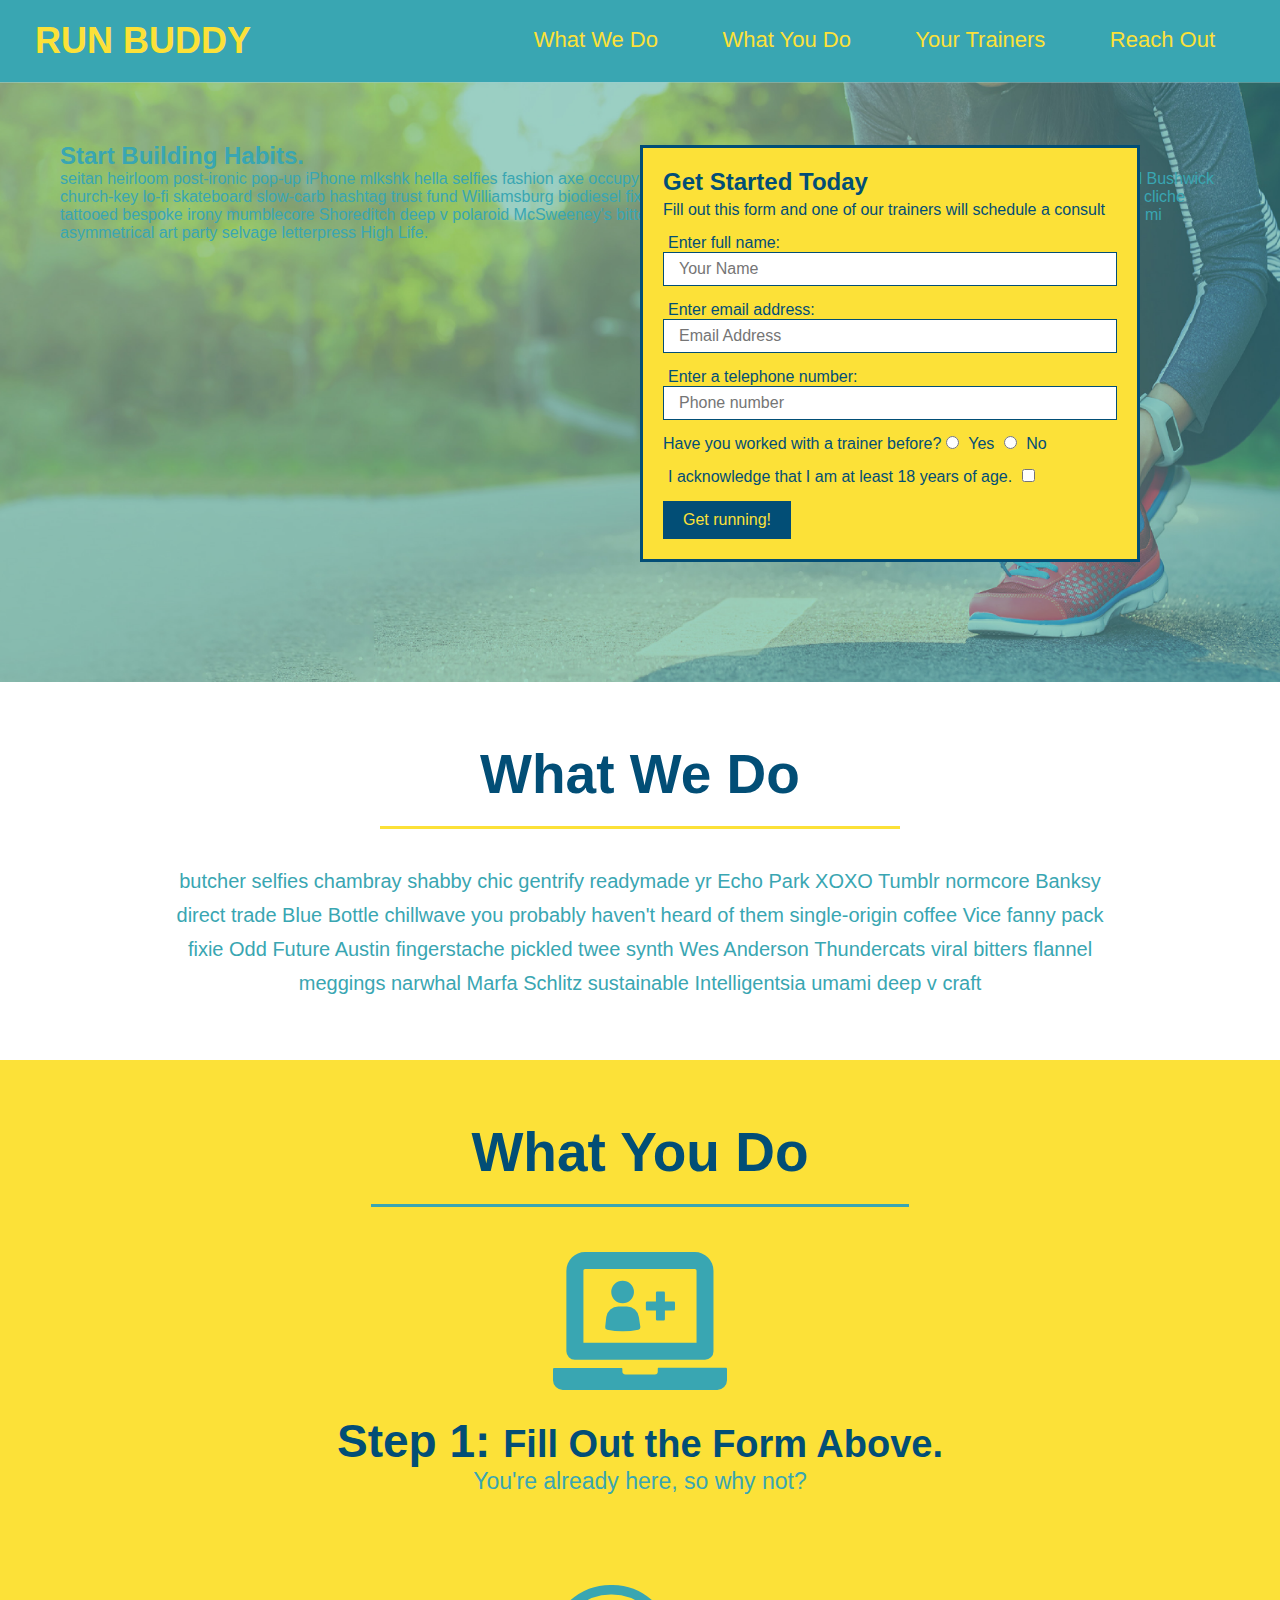
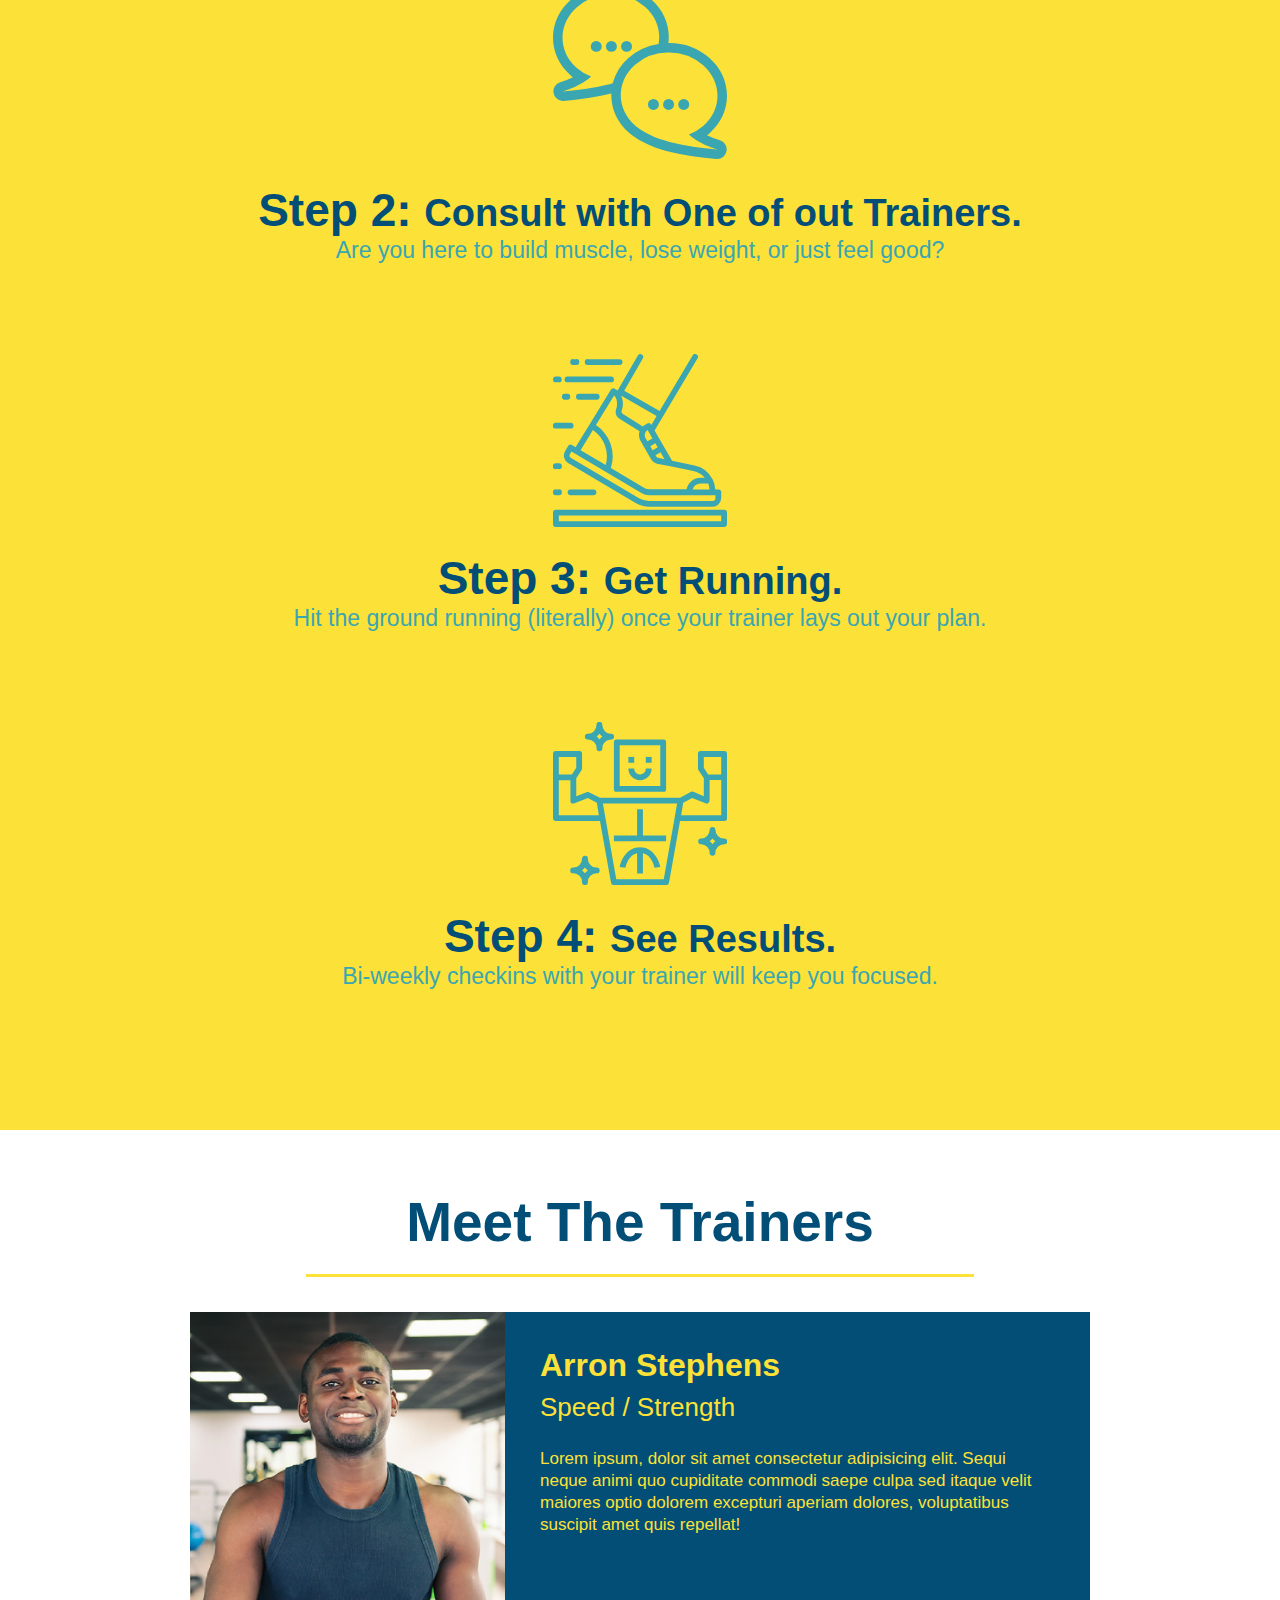
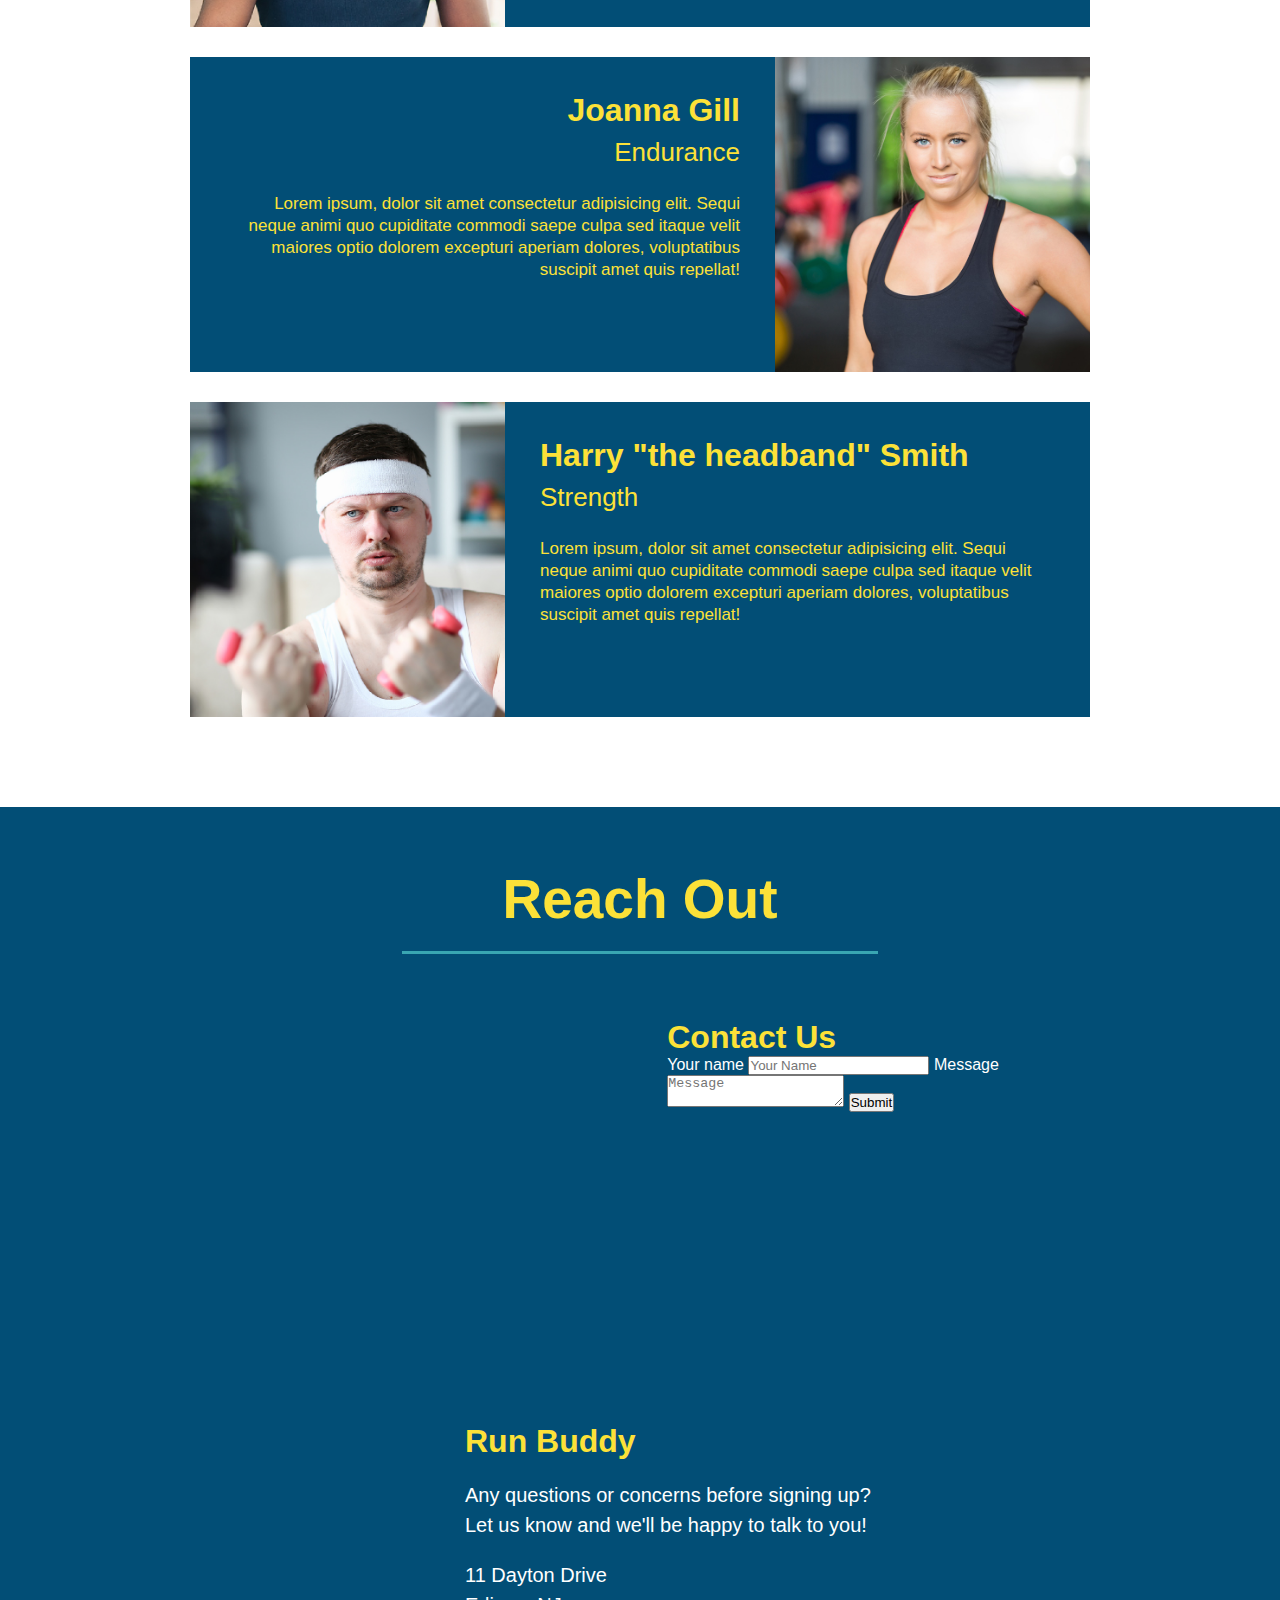
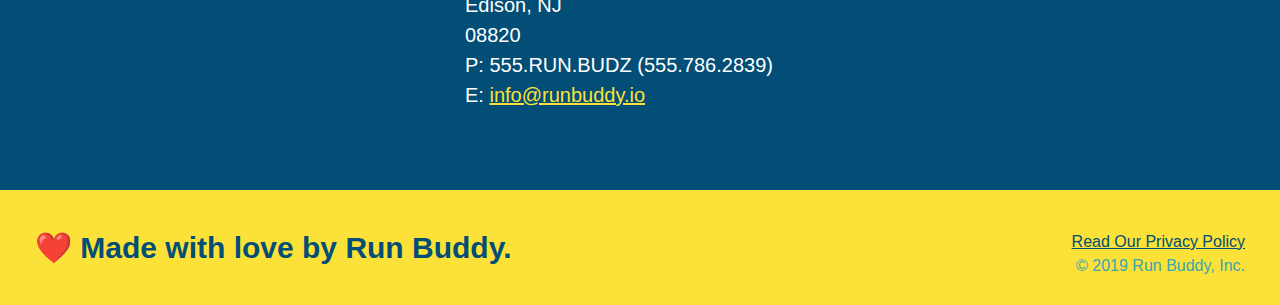
==== index.html @ 72cd184d "add flexbox to header" ====
<!DOCTYPE html>
<html lang="en">

<head>
    <meta charset="UTF-8">
    <meta http-equiv="X-UA-Compatible" content="IE=edge">
    <meta name="viewport" content="width=device-width, initial-scale=1.0">
    <title>Run Buddy</title>
    <!--Linking CSS-->
    <link rel="stylesheet" type="text/css" href="./assets/css/style.css" />
</head>

<body>
    <!--navigation-->
    <header>
        <h1>
            <a href="#">RUN BUDDY</a>
        </h1>
        <nav>
            <!--Unordered list element-->
            <ul>
                <!--List item element-->
                <li>
                    <!--Anchor element-->
                    <a href="#what-we-do">What We Do</a>
                </li>
                <li>
                    <a href="#what-you-do">What You Do</a>
                </li>
                <li>
                    <a href="#your-trainers">Your Trainers</a>
                </li>
                <li>
                    <a href="#reach-out">Reach Out</a>
                </li>
            </ul>
        </nav>
    </header>

    <!--hero/jumbotron-->
    <section class="hero">
        <div class="hero-cta">
            <h2>Start Building Habits.</h2>
            <p>
                seitan heirloom post-ironic pop-up iPhone mlkshk hella selfies fashion axe occupy readymade put a bird
                on it messenger bag Wes Anderson Schlitz plaid Bushwick church-key lo-fi skateboard slow-carb hashtag
                trust fund Williamsburg biodiesel fixie farm-to-table 8-bit banjo XOXO Banksy chillwave bicycle rights
                retro cliche tattooed bespoke irony mumblecore Shoreditch deep v polaroid McSweeney's bitters cray
                gentrify tofu Marfa you probably haven't heard of them yr banh mi asymmetrical art party selvage
                letterpress High Life.
            </p>
        </div>
        <div class="hero-form">
            <h3>Get Started Today</h3>
            <p>Fill out this form and one of our trainers will schedule a consult</p>
            <!--Add form element-->
            <form>
                <label for="name">Enter full name:</label>
                <input type="text" placeholder="Your Name" name="name" id="name" class="form-input" />
                <label for="email">Enter email address:</label>
                <input type="email" placeholder="Email Address" name="email" id="email" class="form-input" />
                <label for="phone">Enter a telephone number:</label>
                <input type="tel" placeholder="Phone number" name="phone" id="phone" class="form-input" />
                <p>
                    Have you worked with a trainer before?
                    <input type="radio" name="trainer-confirm" id="trainer-yes" />
                    <label for="trainer=yes">Yes</label>
                    <input type="radio" name="trainer-confirm" id="trainer-no" />
                    <label for="trainer-no">No</label>
                </p>
                <p>
                    <label for="checkbox">
                        I acknowledge that I am at least 18 years of age.
                    </label>
                    <input type="checkbox" name="age-confirm" id="checkbox" />
                </p>
                <button type="submit">
                    Get running!
                </button>
            </form>
        </div>
    </section>
    <!--end hero-->

    <!-- "what we do" section -->
    <section id="what-we-do" class="intro">
        <h2 class="section-title primary-border">What We Do</h2>
        <p>
            butcher selfies chambray shabby chic gentrify readymade yr Echo Park XOXO Tumblr normcore Banksy direct
            trade Blue Bottle chillwave you probably haven't heard of them single-origin coffee Vice fanny pack fixie
            Odd Future Austin fingerstache pickled twee synth Wes Anderson Thundercats viral bitters flannel meggings
            narwhal Marfa Schlitz sustainable Intelligentsia umami deep v craft
        </p>
    </section>

    <!-- "what you do" section -->
    <section id="what-you-do" class="steps">
        <h2 class="section-title secondary-border">What You Do</h2>

        <div>
            <!-- insert this img element -->
            <img src="./assets/images/01-04-svgs/step-1.svg" alt="" />
            <h3>Step 1: <span>Fill Out the Form Above.</span></h3>
            <p>You're already here, so why not?</p>
        </div>

        <div>
            <img src="./assets/images/01-04-svgs/step-2.svg" alt="" />
            <h3>Step 2: <span>Consult with One of out Trainers.</span></h3>
            <p>Are you here to build muscle, lose weight, or just feel good?</p>
        </div>

        <div>
            <img src="./assets/images/01-04-svgs/step-3.svg" alt="" />
            <h3>Step 3: <span>Get Running.</span></h3>
            <p>Hit the ground running (literally) once your trainer lays out your plan.</p>
        </div>

        <div>
            <img src="./assets/images/01-04-svgs/step-4.svg" alt="" />
            <h3>Step 4: <span>See Results.</span></h3>
            <p>Bi-weekly checkins with your trainer will keep you focused.</p>
        </div>
    </section>

    <!-- "meet the trainers" section -->
    <section id="your-trainers" class="trainers">
        <h2 class="section-title primary-border">Meet The Trainers</h2>
        <article class="trainer">
            <img src="./assets/images/01-05-trainers/trainer-1.jpg" alt="arron Stephens"
                alt="Arron Stephens in his workout clothes, ready to pump iron" />
            <div class="trainer-bio text-left">
                <h3>Arron Stephens</h3>
                <h4>Speed / Strength</h4>
                <p>
                    Lorem ipsum, dolor sit amet consectetur adipisicing elit. Sequi neque animi quo cupiditate commodi
                    saepe culpa sed
                    itaque velit maiores optio dolorem excepturi aperiam dolores, voluptatibus suscipit amet quis
                    repellat!
                </p>
            </div>
        </article>

        <!--second trainer bio-->
        <article class="trainer">
            <div class="trainer-bio text-right">
                <h3>Joanna Gill</h3>
                <h4>Endurance</h4>
                <p>
                    Lorem ipsum, dolor sit amet consectetur adipisicing elit. Sequi neque animi quo cupiditate commodi
                    saepe culpa sed
                    itaque velit maiores optio dolorem excepturi aperiam dolores, voluptatibus suscipit amet quis
                    repellat!
                </p>
            </div>
            <img src="./assets/images/01-05-trainers/trainer-2.jpg" alt="Joanna Gill cooling off after a workout" />
        </article>

        <!--third trainer bio-->
        <article class="trainer">
            <img src="./assets/images/01-05-trainers/trainer-3.jpg"
                alt="Harry Smith wearing a headband and lifting comically small pink weights" />
            <div class="trainer-bio text-left">
                <h3>Harry "the headband" Smith</h3>
                <h4>Strength</h4>
                <p>
                    Lorem ipsum, dolor sit amet consectetur adipisicing elit. Sequi neque animi quo cupiditate commodi
                    saepe culpa sed
                    itaque velit maiores optio dolorem excepturi aperiam dolores, voluptatibus suscipit amet quis
                    repellat!
                </p>
            </div>
        </article>
    </section>

    <!-- "reach out" section -->
    <section id="reach-out" class="contact">
        <h2 class="section-title secondary-border">Reach Out</h2>
        <div class="contact-info">
            <iframe
                src="https://www.google.com/maps/embed?pb=!1m18!1m12!1m3!1d3030.8121154911382!2d-74.34538398433675!3d40.5678261543597!2m3!1f0!2f0!3f0!3m2!1i1024!2i768!4f13.1!3m3!1m2!1s0x89c3b6589d198af5%3A0xa5bc333185db8689!2s11%20Dayton%20Dr%2C%20Edison%2C%20NJ%2008820!5e0!3m2!1sen!2sus!4v1618519017965!5m2!1sen!2sus"
                width="400" height="400" style="border:0;" allowfullscreen="" loading="lazy">
            </iframe>
            <div class="contact-form">
                <h3>Contact Us</h3>
                <form>
                    <label for="contact-name">Your name </label>
                    <input type="text" id="contact-name" placeholder="Your Name" />

                    <label for="contact-message">Message</label>
                    <textarea id="contact-message" placeholder="Message"></textarea>

                    <button type="submit">Submit</button>
                </form>
            </div>
            
            <div>
                <h3>Run Buddy</h3>
                <p>
                    Any questions or concerns before signing up?
                    <br />
                    Let us know and we'll be happy to talk to you!
                </p>
                <address>
                    11 Dayton Drive <br />
                    Edison, NJ <br />
                    08820 <br />
                    P: 555.RUN.BUDZ (555.786.2839)<br />
                    E: <a href="mailto:info@runbuddy.io">info@runbuddy.io</a>
                </address>
            </div>
        </div>
    </section>

    <!-- footer -->
    <footer>
        <h2>❤️ Made with love by Run Buddy.</h2>
        <div>
            <a href="./privacy-policy.html">Read Our Privacy Policy</a><br />
            &copy; 2019 Run Buddy, Inc.
        </div>
    </footer>
</body>

</html>
---- assets/css/style.css ----
* {
  margin: 0;
  padding: 0;
  box-sizing: border-box;
}
  body {
    /* more on this crazy alphanumerical value in a minute! */
    color: #39a6b2;
    font-family: Helvetica, Arial, sans-serif;
  }
/* apply styles to the header */
header {
  padding: 20px 35px;
  background-color: #39a6b2;
  display: flex;
  justify-content: space-between;
  flex-wrap: wrap;
}
header h1 {
  font-weight: bold;
  font-size: 36px;
  color: #fce138;
  margin: 0;
}
header a {
  color: #fce138;
}
header a {
  text-decoration: none;
  color: fce138;
}
header nav {
  margin: 7px 0;
}
header nav ul li {
  display: inline;
}
header nav ul li a {
  margin: 0 30px;
  font-weight: lighter;
  font-size: 22px;
}
footer {
  background: #fce138;
  width: 100%;
  padding: 40px 35px;
}
footer h2 {
  display: inline;
  color: #024e76;
  font-size: 30px;
  margin: 0;
}
footer div {
  float: right;
  line-height: 1.5;
  text-align: right;
}
footer a {
  color: #024e76;
}
section {
  padding: 60px;
}
/*Hero Style Start */
.hero {
  background-image: url("../images/hero-bg.jpg");
  height: 600px;
  background-size: cover;
  background-position: center;
  position: relative;
}
.hero-form {
  background-color: #fce138;
  padding: 20px;
  width: 500px;
  color: #024e76;
  border-style: solid;
  border-width: 3px;
  border-color: #024e76;
  border: solid 3px #024e76;
  position: absolute;
  bottom: 120px;
  right: 140px;
}
.hero-form p {
  margin: 5px 0 15px 0;
}
.hero-form h3 {
  margin: 0px;
  font-size: 24px;
}
.form-input {
  border: 1px solid #024e76;
  display: block;
  padding: 7px 15px;
  font-size: 16px;
  color: #024e76;
  width: 100%;
  margin-bottom: 15px;
}
.hero-form label {
  margin: 0 5px;
}
.hero-form button {
  color: #fce138;
  background-color: #024e76;
  border: none;
  padding: 10px 20px;
  font-size: 16px;
}
/* HERO STYLES END */
.intro {
  text-align: center;
}
.intro p {
  line-height: 1.7;
  color: #39a6b2;
  width: 80%;
  font-size: 20px;
  margin: 0 auto;
}
.steps {
  text-align: center;
  background: #fce138;
}
.section-title {
  font-size: 55px;
  color: #024e76;
  margin-bottom: 35px;
  padding: 0 100px 20px 100px;
  display: inline-block;
  border-bottom: 3px solid;
}

.primary-border {
  border-color: #fce138;
}

.secondary-border {
  border-color: #39a6b2;
}
.steps div {
  margin-bottom: 80px;
}
.steps img {
  width: 15%;
  margin: 10px 0;
}
.steps h3 {
  color: #024e76;
  font-size: 46px;
  margin-top: 10px;
}
.steps p {
  color: #39a6b2;
  font-size: 23px;
}
.steps span {
  font-size: 38px;
}
.trainers {
  text-align: center;
}
.trainer {
  width: 900px;
  margin: 0 auto 30px auto;
  background: #024e76;
  color: #fce138;
  overflow: auto;
}
.trainer img {
  width: 35%;
  float: left;
}
.trainer-bio {
  padding: 35px;
  float: left;
  width: 65%;
}
.trainer-bio h3 {
  font-size: 32px;
  margin-bottom: 8px;
}
.trainer-bio h4 {
  font-weight: lighter;
  font-size: 26px;
  margin-bottom: 25px;
}
.trainer-bio p {
  font-size: 17px;
  line-height: 1.3;
}
.text-left {
  text-align: left;
}
.text-right {
  text-align: right;
}

.contact {
  text-align: center;
  background: #024e76;
}

/*reach out styles start*/

.contact h2 {
  color: #fce138;
}
.contact-info iframe {
  width: 400px;
  height: 400px;
}
.contact-info div {
  width: 410px;
  display: inline-block;
  vertical-align: top;
  text-align: left;
  margin: 30px 0 0 60px;
  color: white;
}
.contact-info h3 {
  color: #fce138;
  font-size: 32px;
}
.contact-info p, .contact-info address {
  margin: 20px 0;
  line-height: 1.5;
  font-size: 20px;
  font-style: normal;
}
.contact-info a {
  color: #fce138;
}
/* reach out styles end */
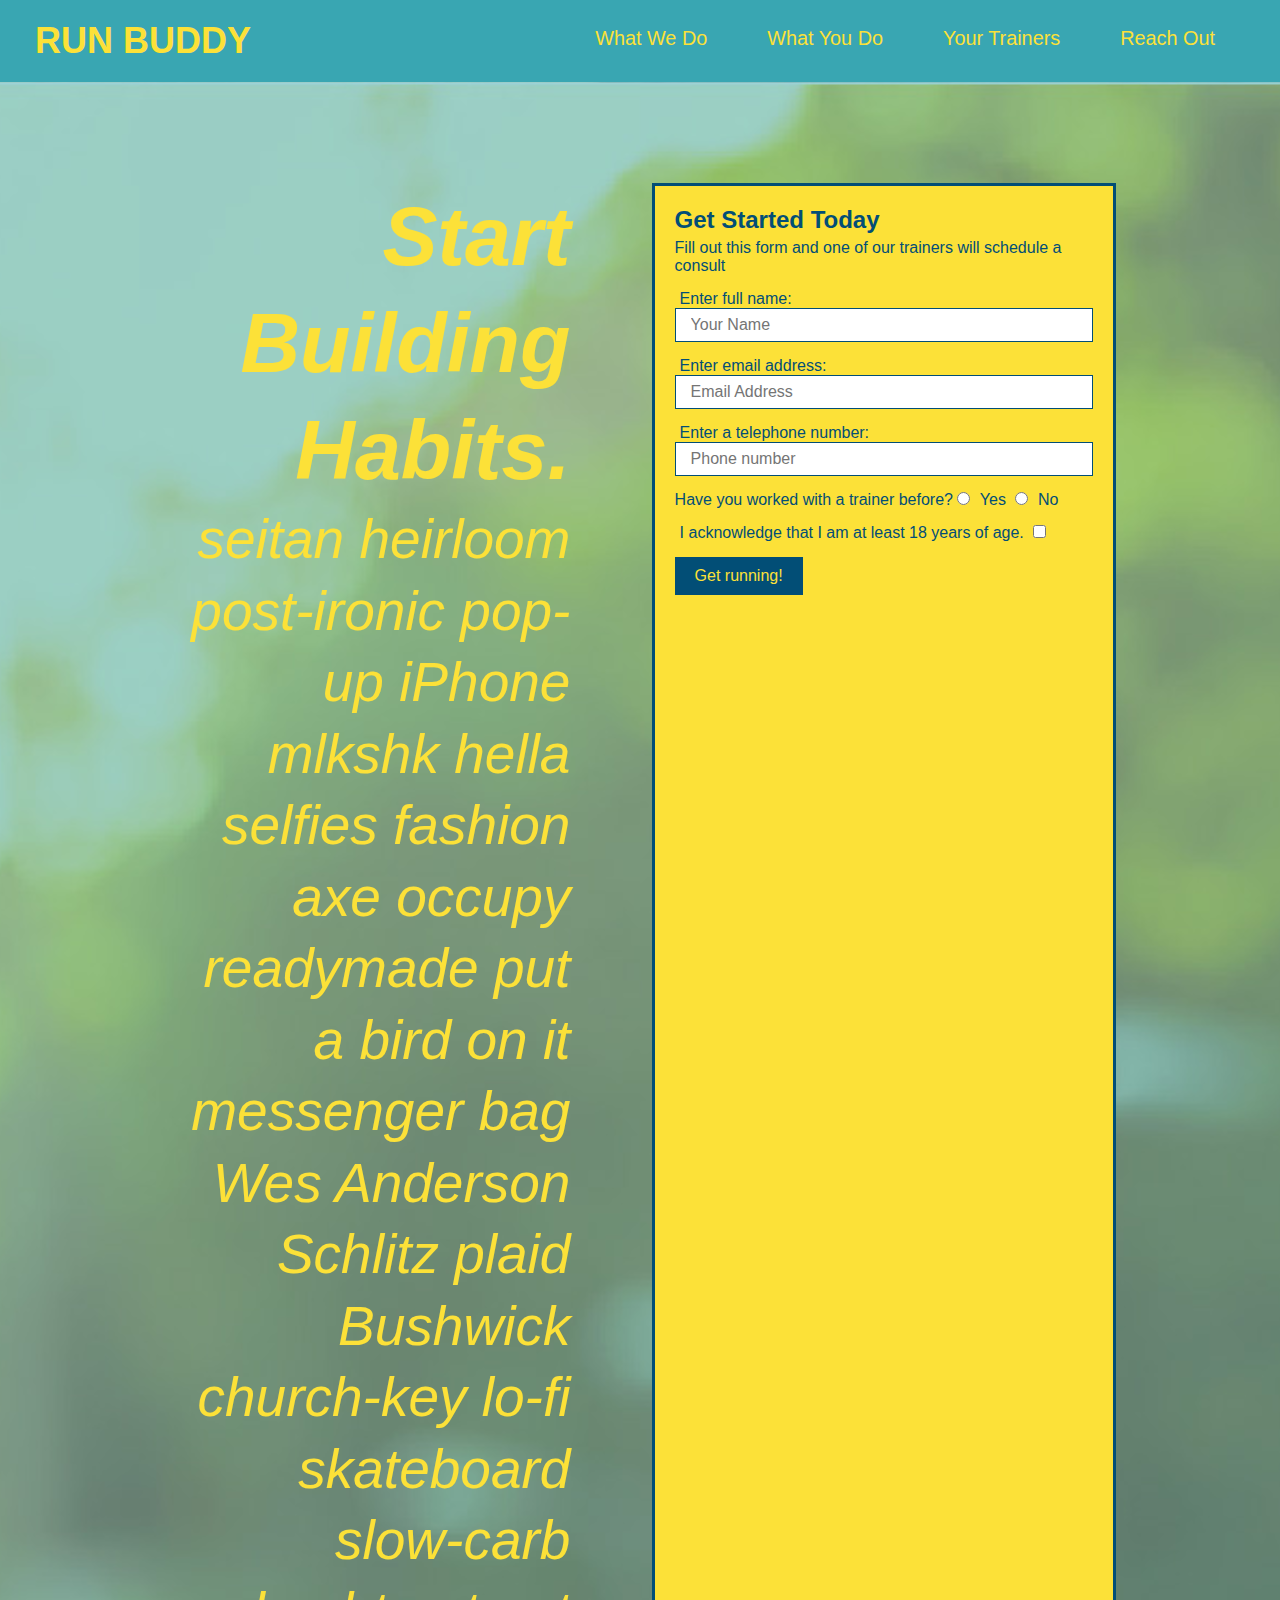
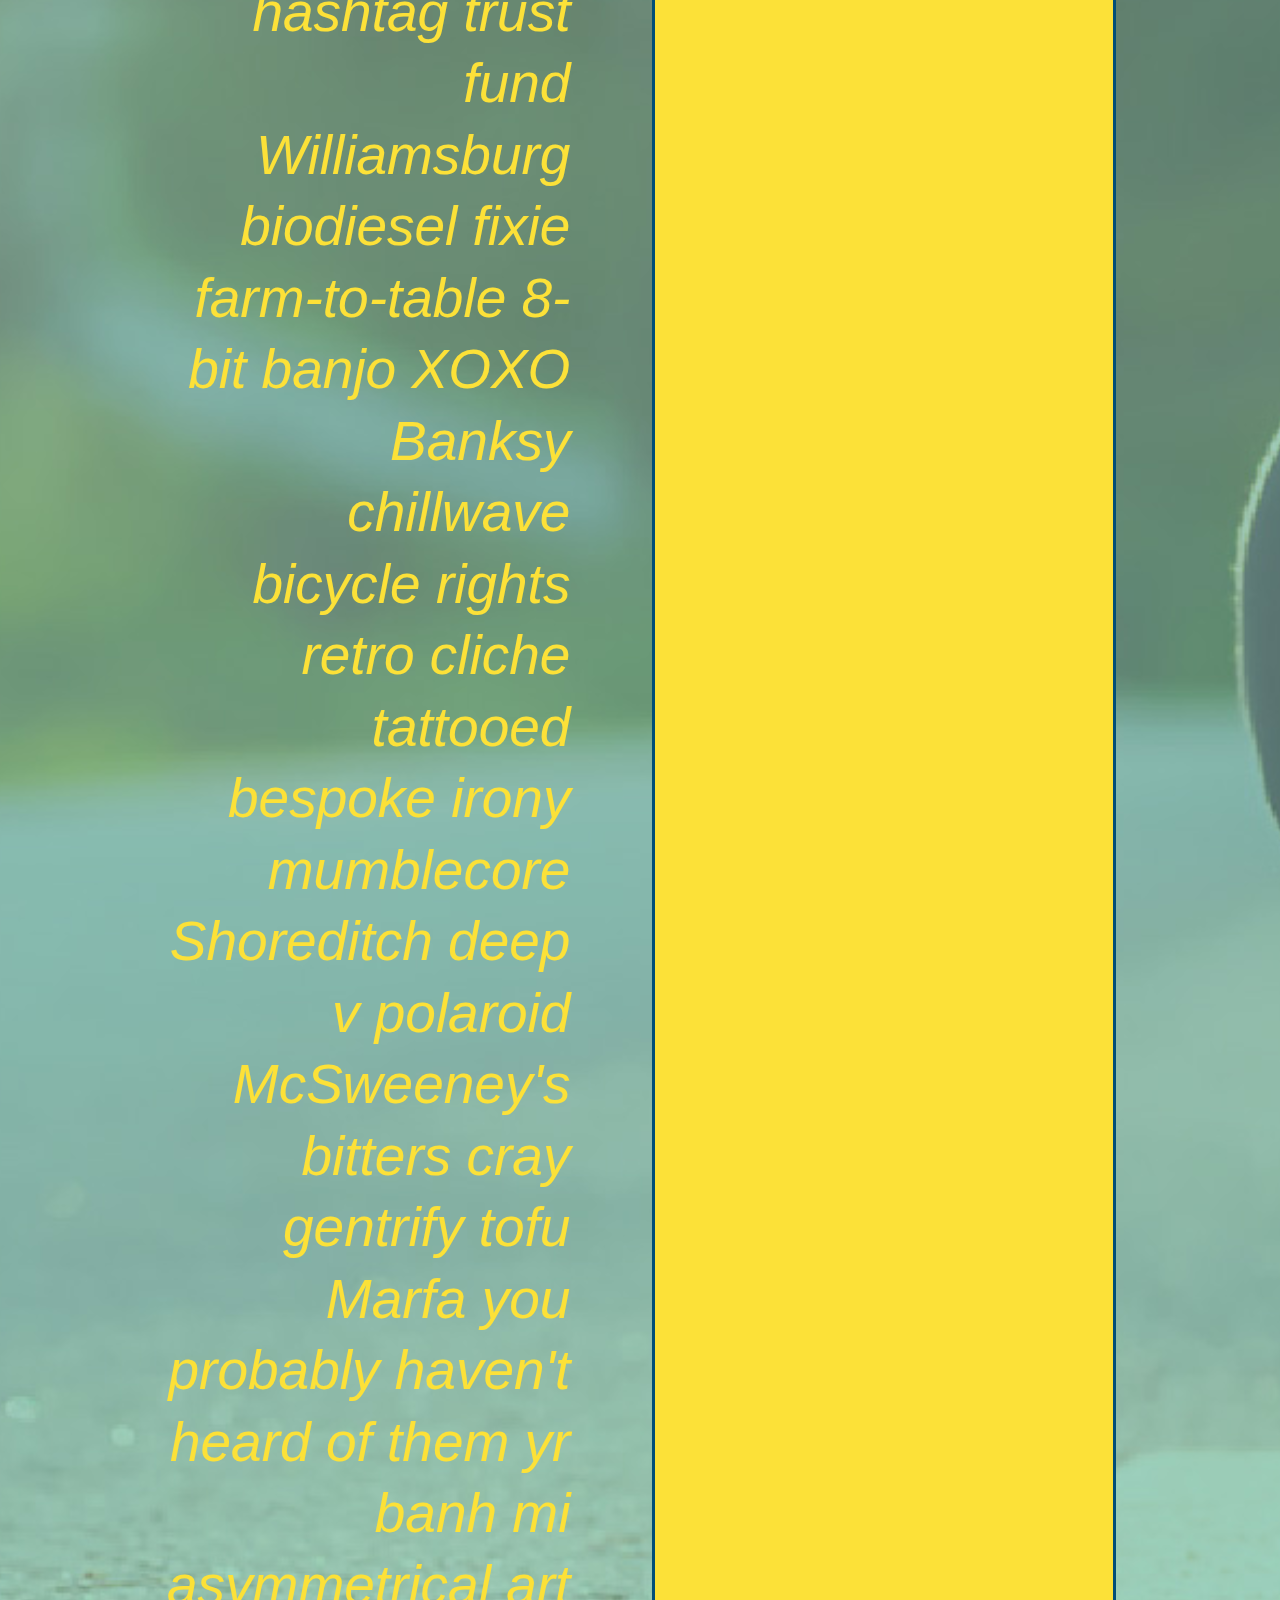
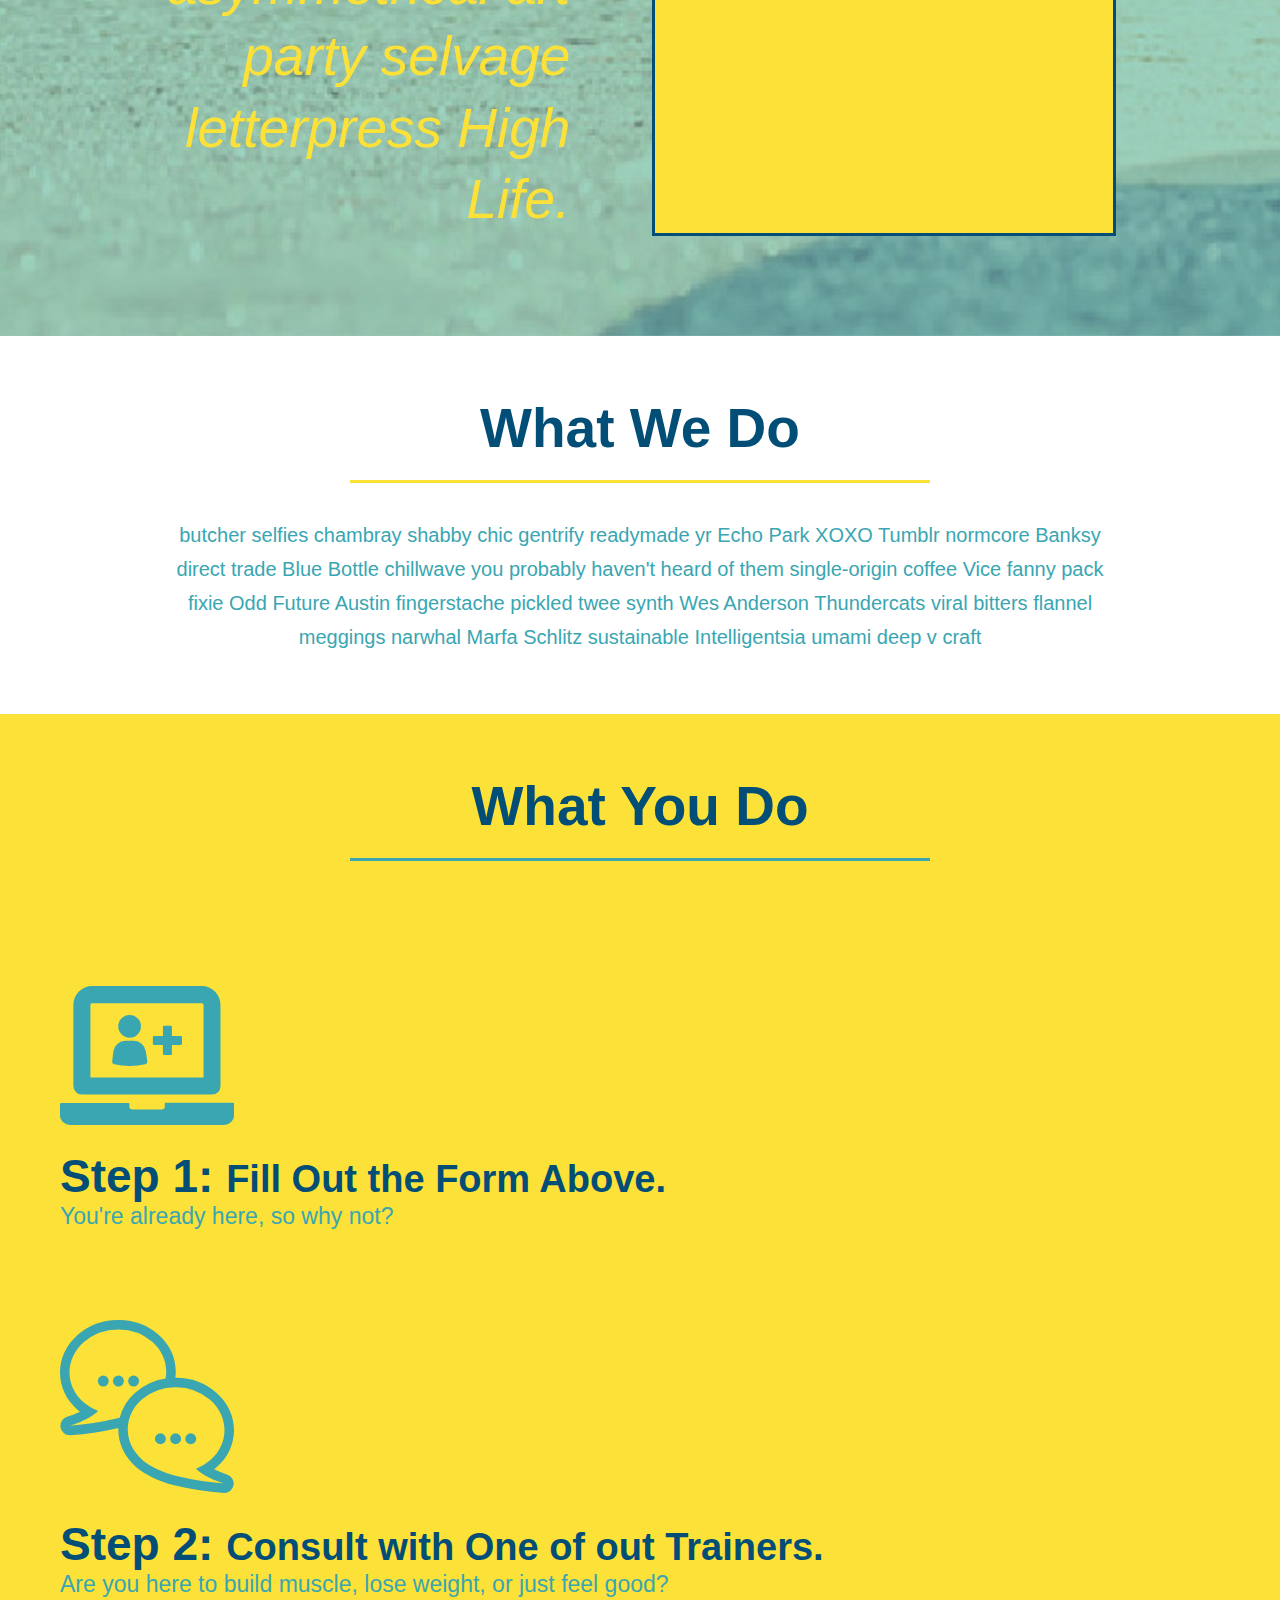
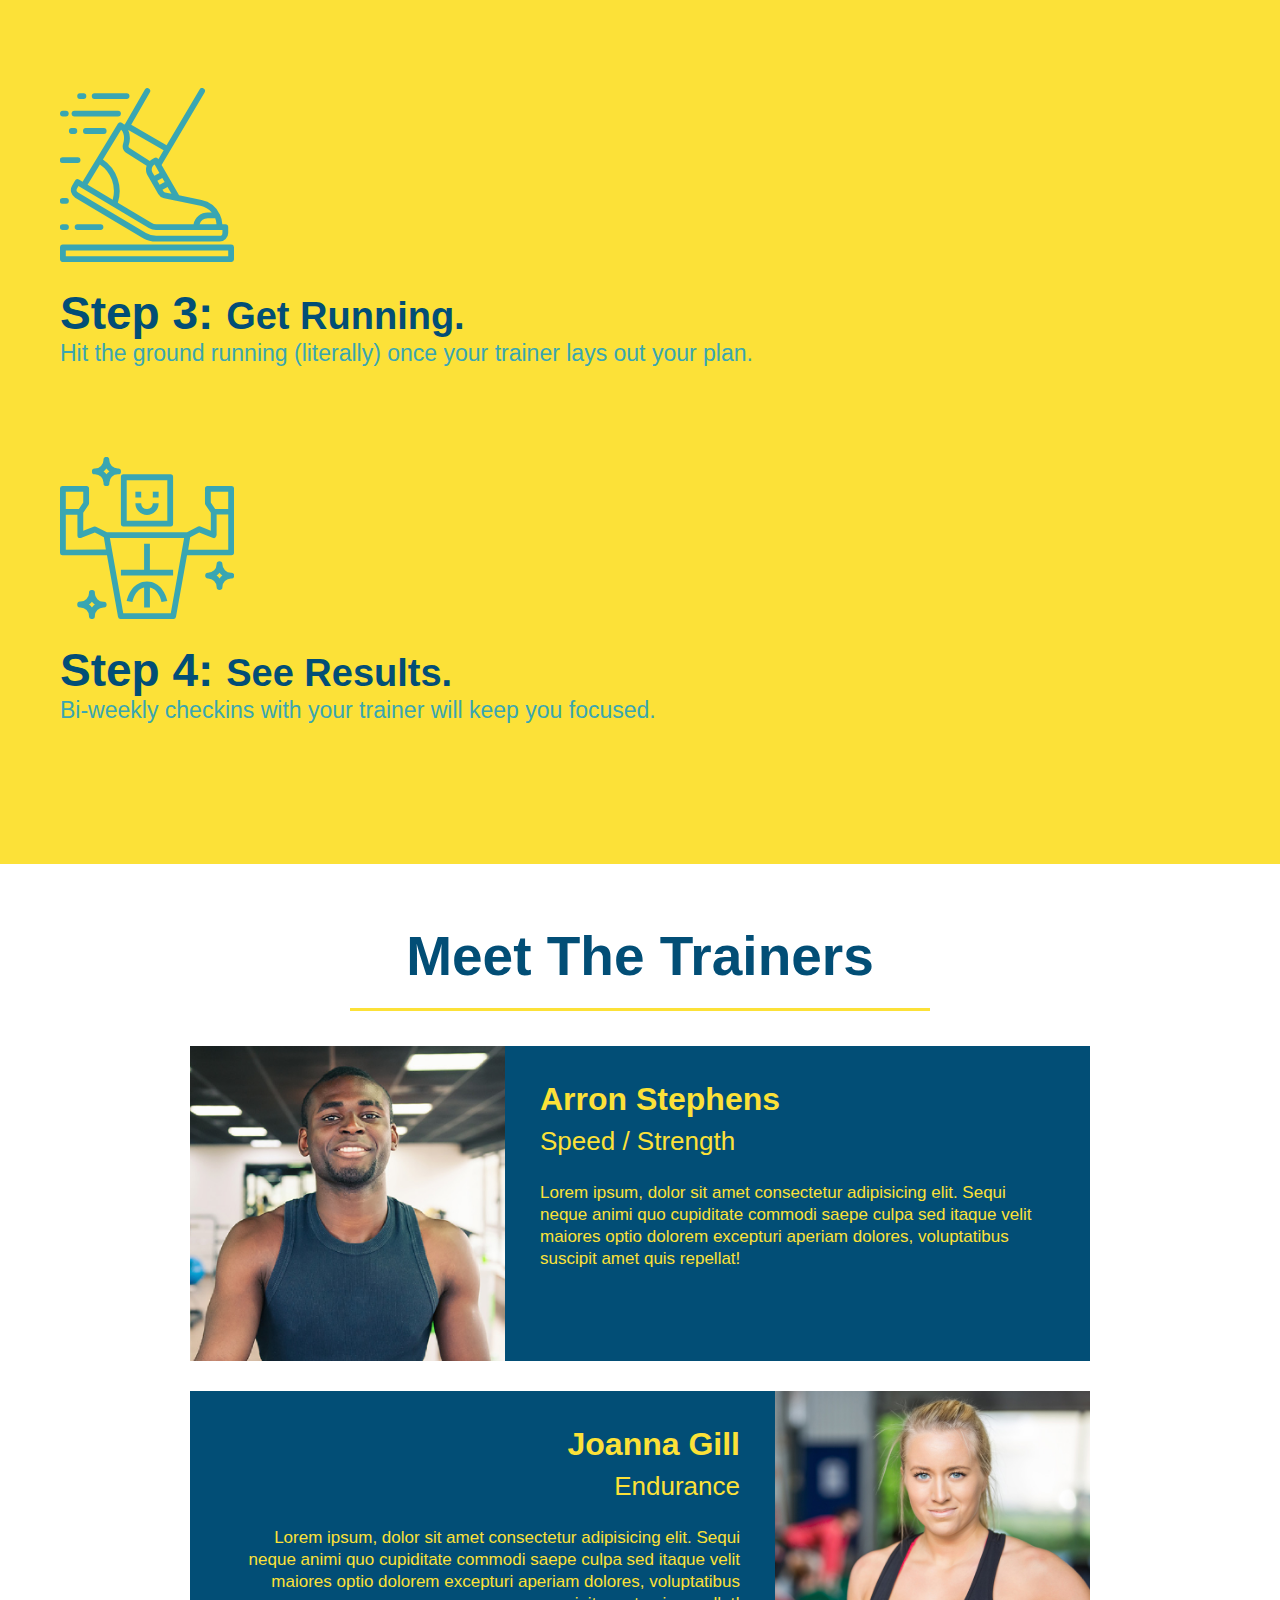
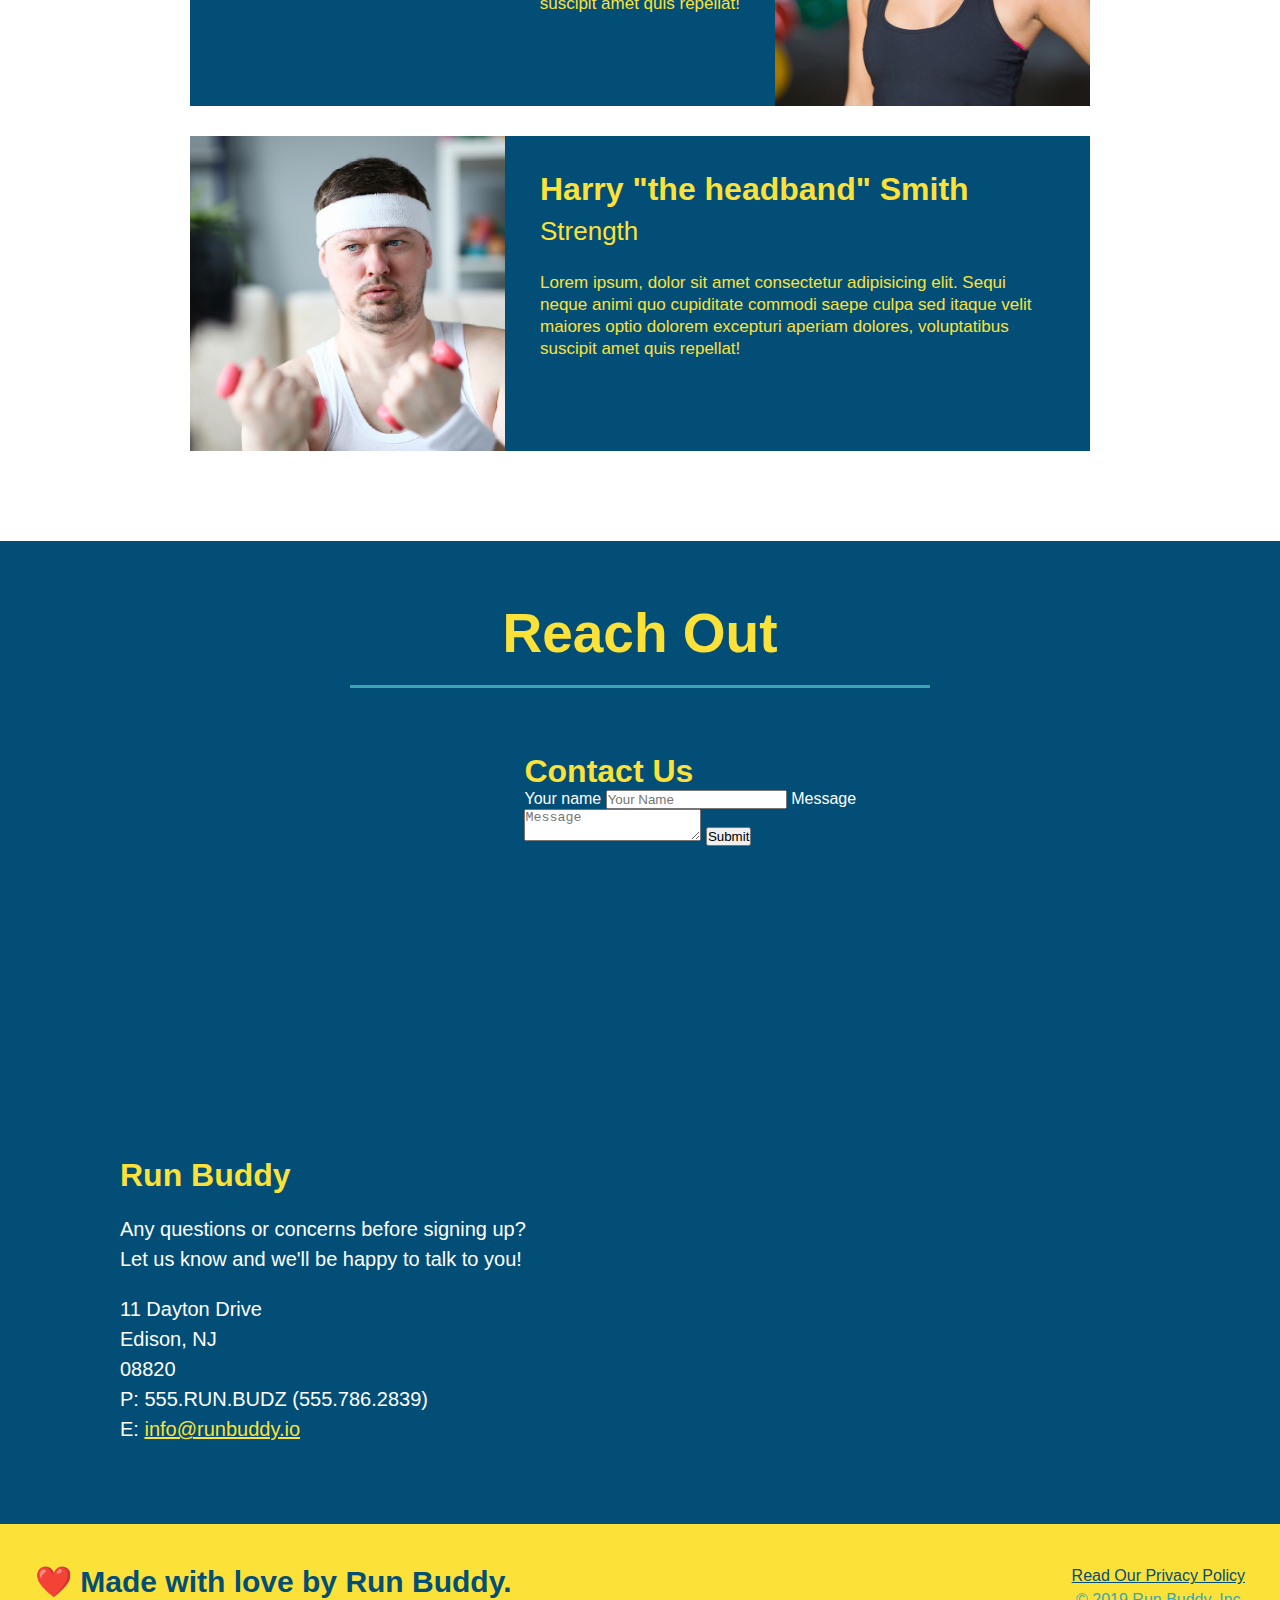
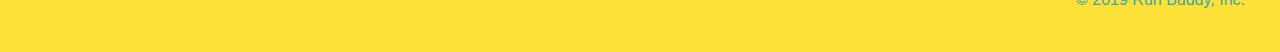
==== commit ccacaaae: "add flexbox to hero section" ====
--- a/index.html
+++ b/index.html
@@ -84,19 +84,24 @@
 
     <!-- "what we do" section -->
     <section id="what-we-do" class="intro">
+        <div class="flex-row">
         <h2 class="section-title primary-border">What We Do</h2>
+        </div>
+        <div class="flex-row">
         <p>
             butcher selfies chambray shabby chic gentrify readymade yr Echo Park XOXO Tumblr normcore Banksy direct
             trade Blue Bottle chillwave you probably haven't heard of them single-origin coffee Vice fanny pack fixie
             Odd Future Austin fingerstache pickled twee synth Wes Anderson Thundercats viral bitters flannel meggings
             narwhal Marfa Schlitz sustainable Intelligentsia umami deep v craft
         </p>
+        </div>
     </section>
 
     <!-- "what you do" section -->
     <section id="what-you-do" class="steps">
+        <div class="flex-row">
         <h2 class="section-title secondary-border">What You Do</h2>
-
+        </div>    
         <div>
             <!-- insert this img element -->
             <img src="./assets/images/01-04-svgs/step-1.svg" alt="" />
@@ -125,7 +130,9 @@
 
     <!-- "meet the trainers" section -->
     <section id="your-trainers" class="trainers">
+        <div class="flex-row">
         <h2 class="section-title primary-border">Meet The Trainers</h2>
+    </div>
         <article class="trainer">
             <img src="./assets/images/01-05-trainers/trainer-1.jpg" alt="arron Stephens"
                 alt="Arron Stephens in his workout clothes, ready to pump iron" />
--- a/assets/css/style.css
+++ b/assets/css/style.css
@@ -32,27 +32,36 @@
 header nav {
   margin: 7px 0;
 }
-header nav ul li {
-  display: inline;
-}
+
+header nav ul {
+  display: flex;
+  flex-wrap: wrap;
+  justify-content: space-between;
+  align-items: center;
+  list-style: none;
+}
+
 header nav ul li a {
   margin: 0 30px;
   font-weight: lighter;
-  font-size: 22px;
-}
+  font-size: 1.55vw;
+}
+
+/* Footer section starts*/
 footer {
   background: #fce138;
   width: 100%;
   padding: 40px 35px;
+  display: flex;
+  justify-content: space-between;
+  flex-wrap: wrap;
 }
 footer h2 {
-  display: inline;
   color: #024e76;
   font-size: 30px;
   margin: 0;
 }
 footer div {
-  float: right;
   line-height: 1.5;
   text-align: right;
 }
@@ -62,27 +71,44 @@
 section {
   padding: 60px;
 }
+
 /*Hero Style Start */
 .hero {
   background-image: url("../images/hero-bg.jpg");
-  height: 600px;
   background-size: cover;
-  background-position: center;
-  position: relative;
-}
+  background-position: center; 
+  display: flex;
+  justify-content: center;
+  flex-wrap: wrap;
+}
+
+.hero-cta {
+  width: 35%;
+  text-align: right;
+  margin: 3.5%;
+  color: #fff;
+  font-size: 18px;
+  line-height: 1.3;
+}
+
+.hero-cta {
+  font-style: italic;
+  font-size: 55px;
+  color: #fce138;
+}
+
 .hero-form {
   background-color: #fce138;
   padding: 20px;
-  width: 500px;
   color: #024e76;
   border-style: solid;
   border-width: 3px;
   border-color: #024e76;
   border: solid 3px #024e76;
-  position: absolute;
-  bottom: 120px;
-  right: 140px;
-}
+  width: 40%;
+  margin: 3.5%;
+}
+
 .hero-form p {
   margin: 5px 0 15px 0;
 }
@@ -110,27 +136,25 @@
   font-size: 16px;
 }
 /* HERO STYLES END */
-.intro {
-  text-align: center;
-}
 .intro p {
   line-height: 1.7;
   color: #39a6b2;
   width: 80%;
   font-size: 20px;
   margin: 0 auto;
+  text-align: center;
 }
 .steps {
-  text-align: center;
   background: #fce138;
 }
 .section-title {
   font-size: 55px;
   color: #024e76;
-  margin-bottom: 35px;
-  padding: 0 100px 20px 100px;
-  display: inline-block;
   border-bottom: 3px solid;
+  padding-bottom: 20px;
+  text-align: center;
+  margin: 0 auto 35px auto;
+  width: 50%;
 }
 
 .primary-border {
@@ -158,9 +182,6 @@
 }
 .steps span {
   font-size: 38px;
-}
-.trainers {
-  text-align: center;
 }
 .trainer {
   width: 900px;
@@ -198,8 +219,11 @@
   text-align: right;
 }
 
+.flex-row{
+  display: flex;
+}
+
 .contact {
-  text-align: center;
   background: #024e76;
 }
 
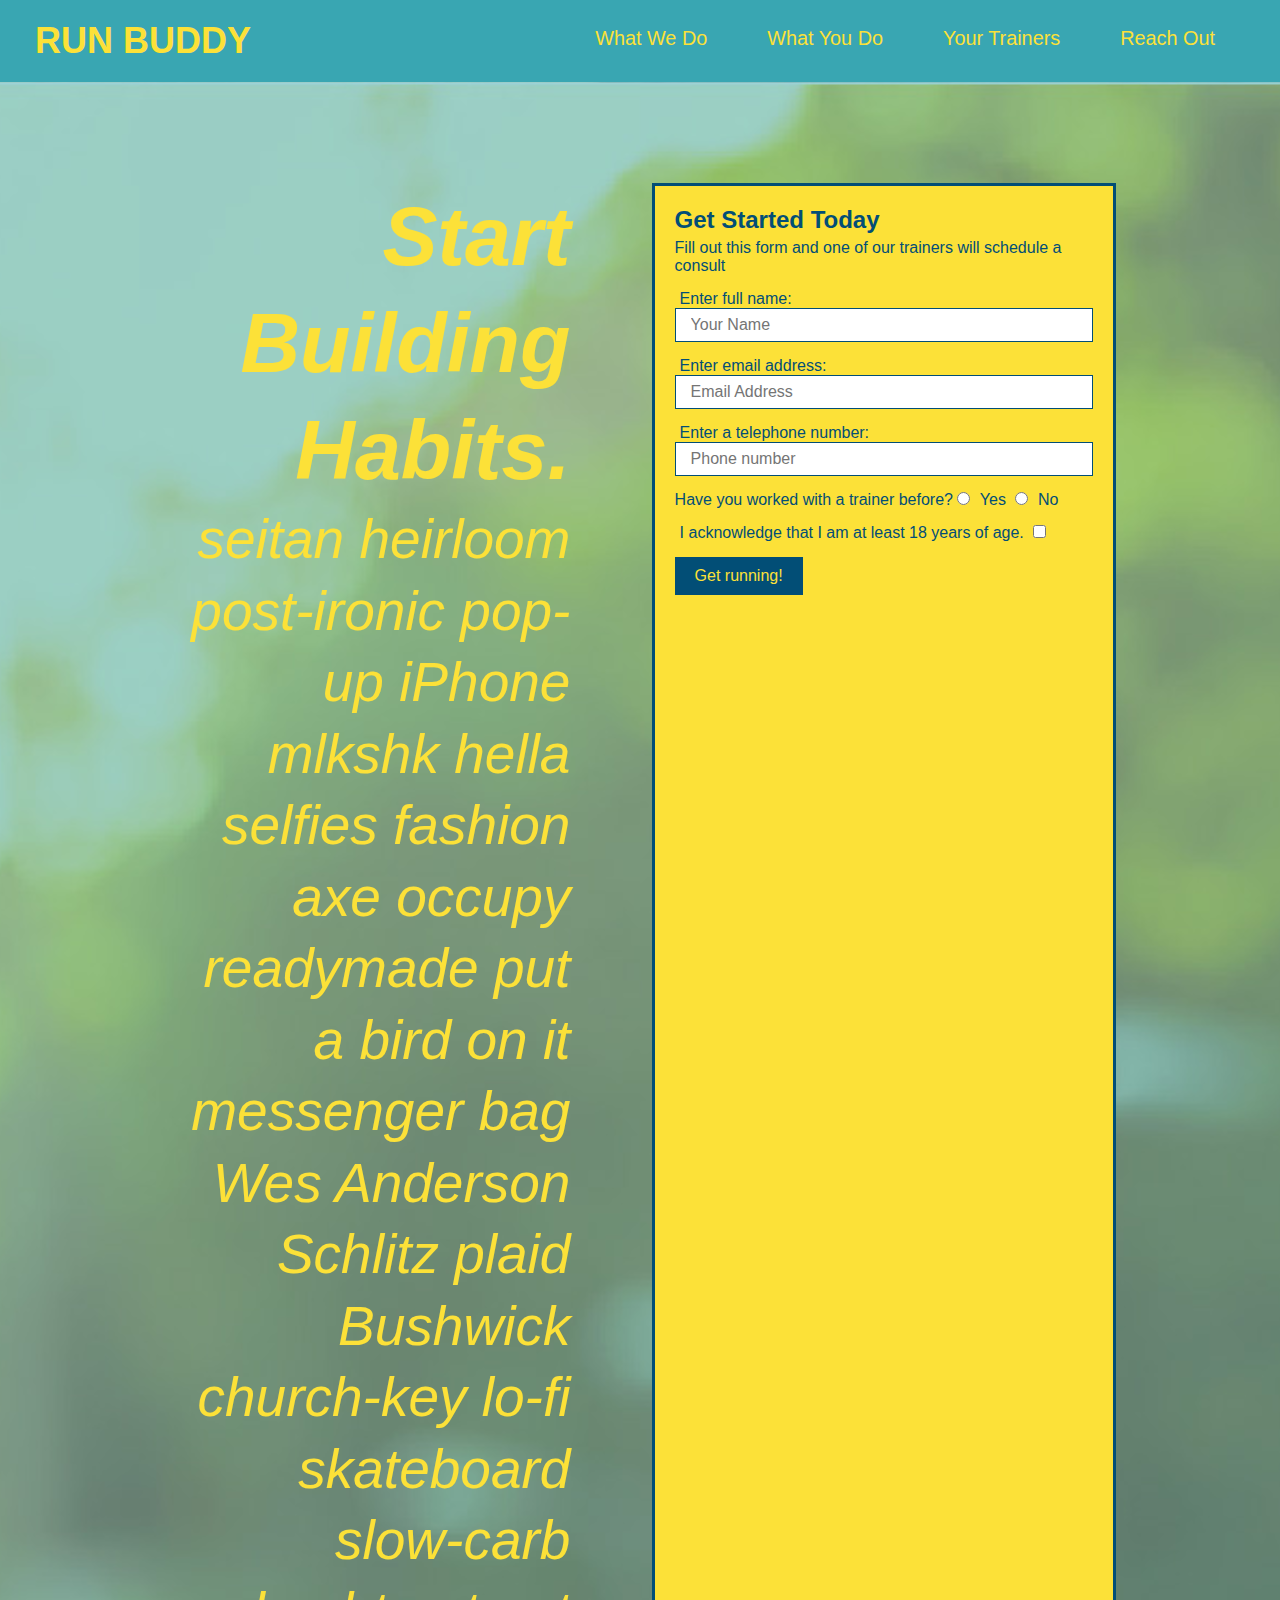
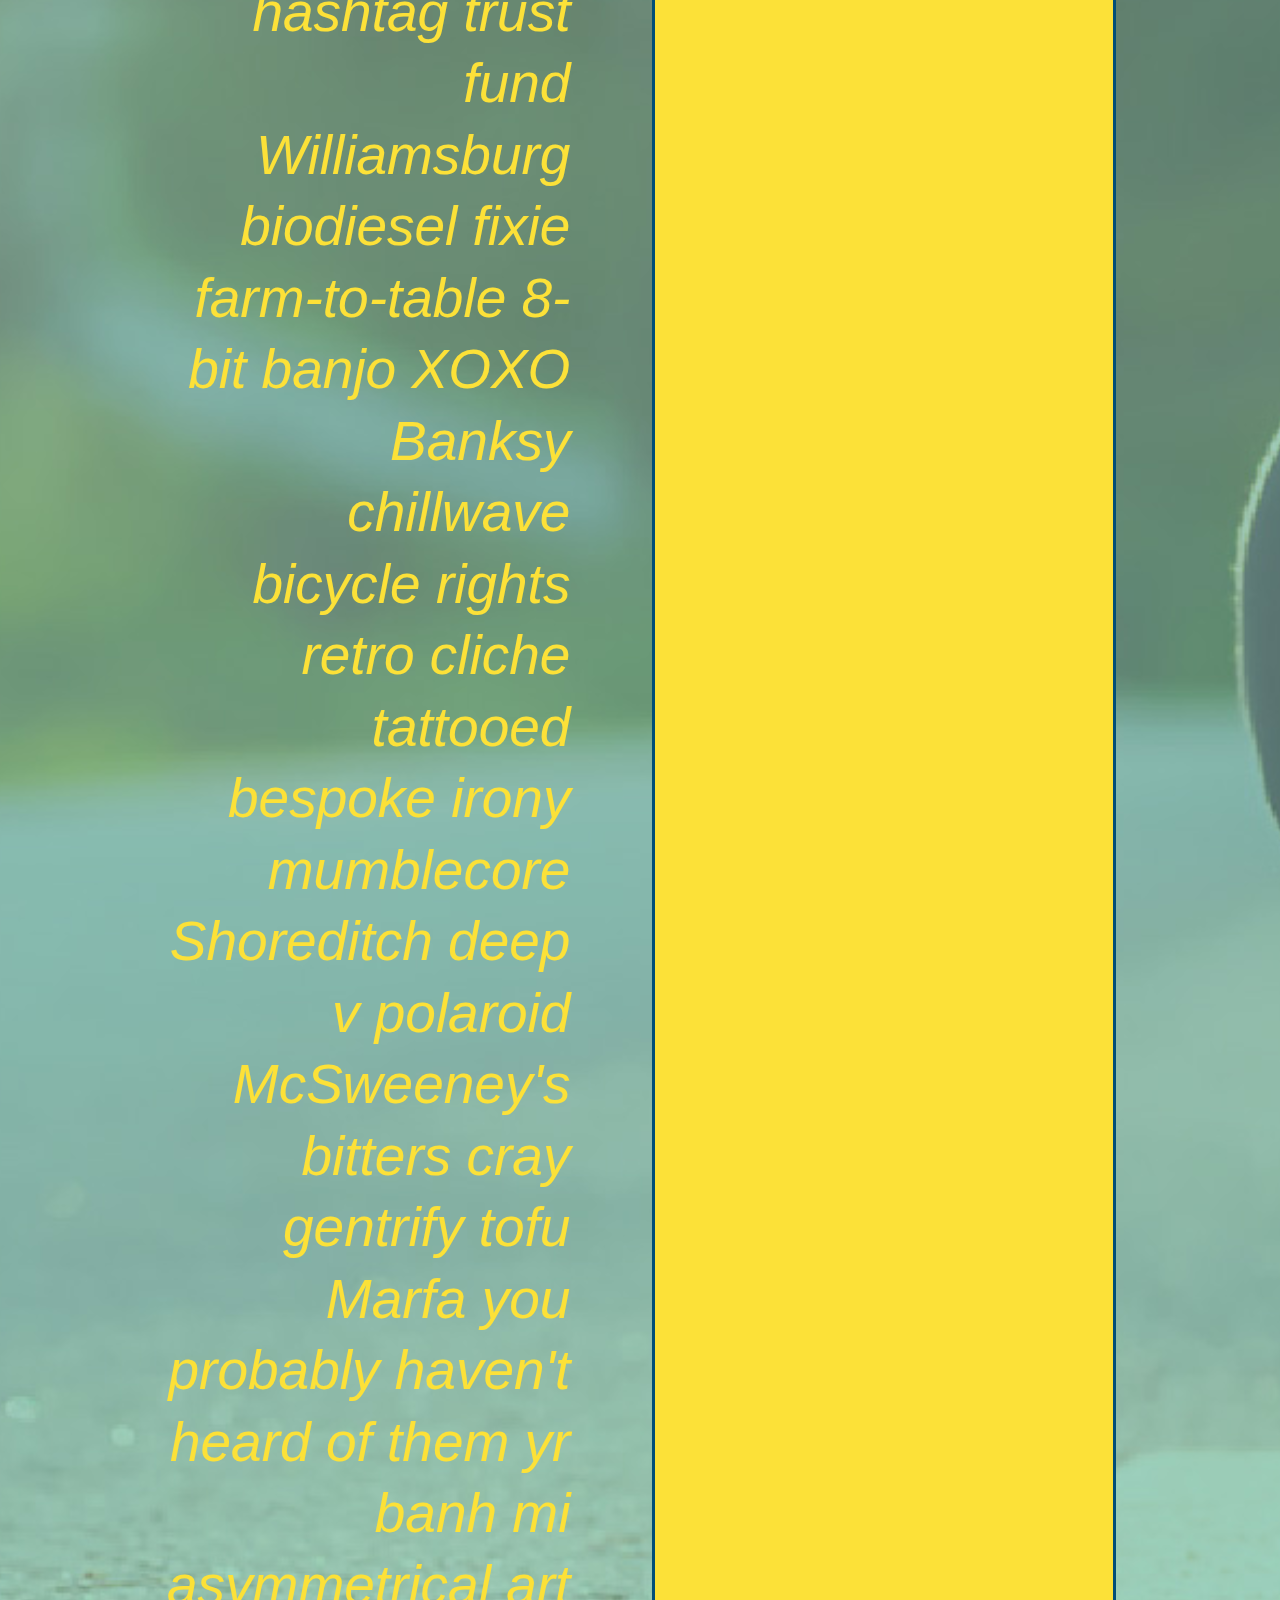
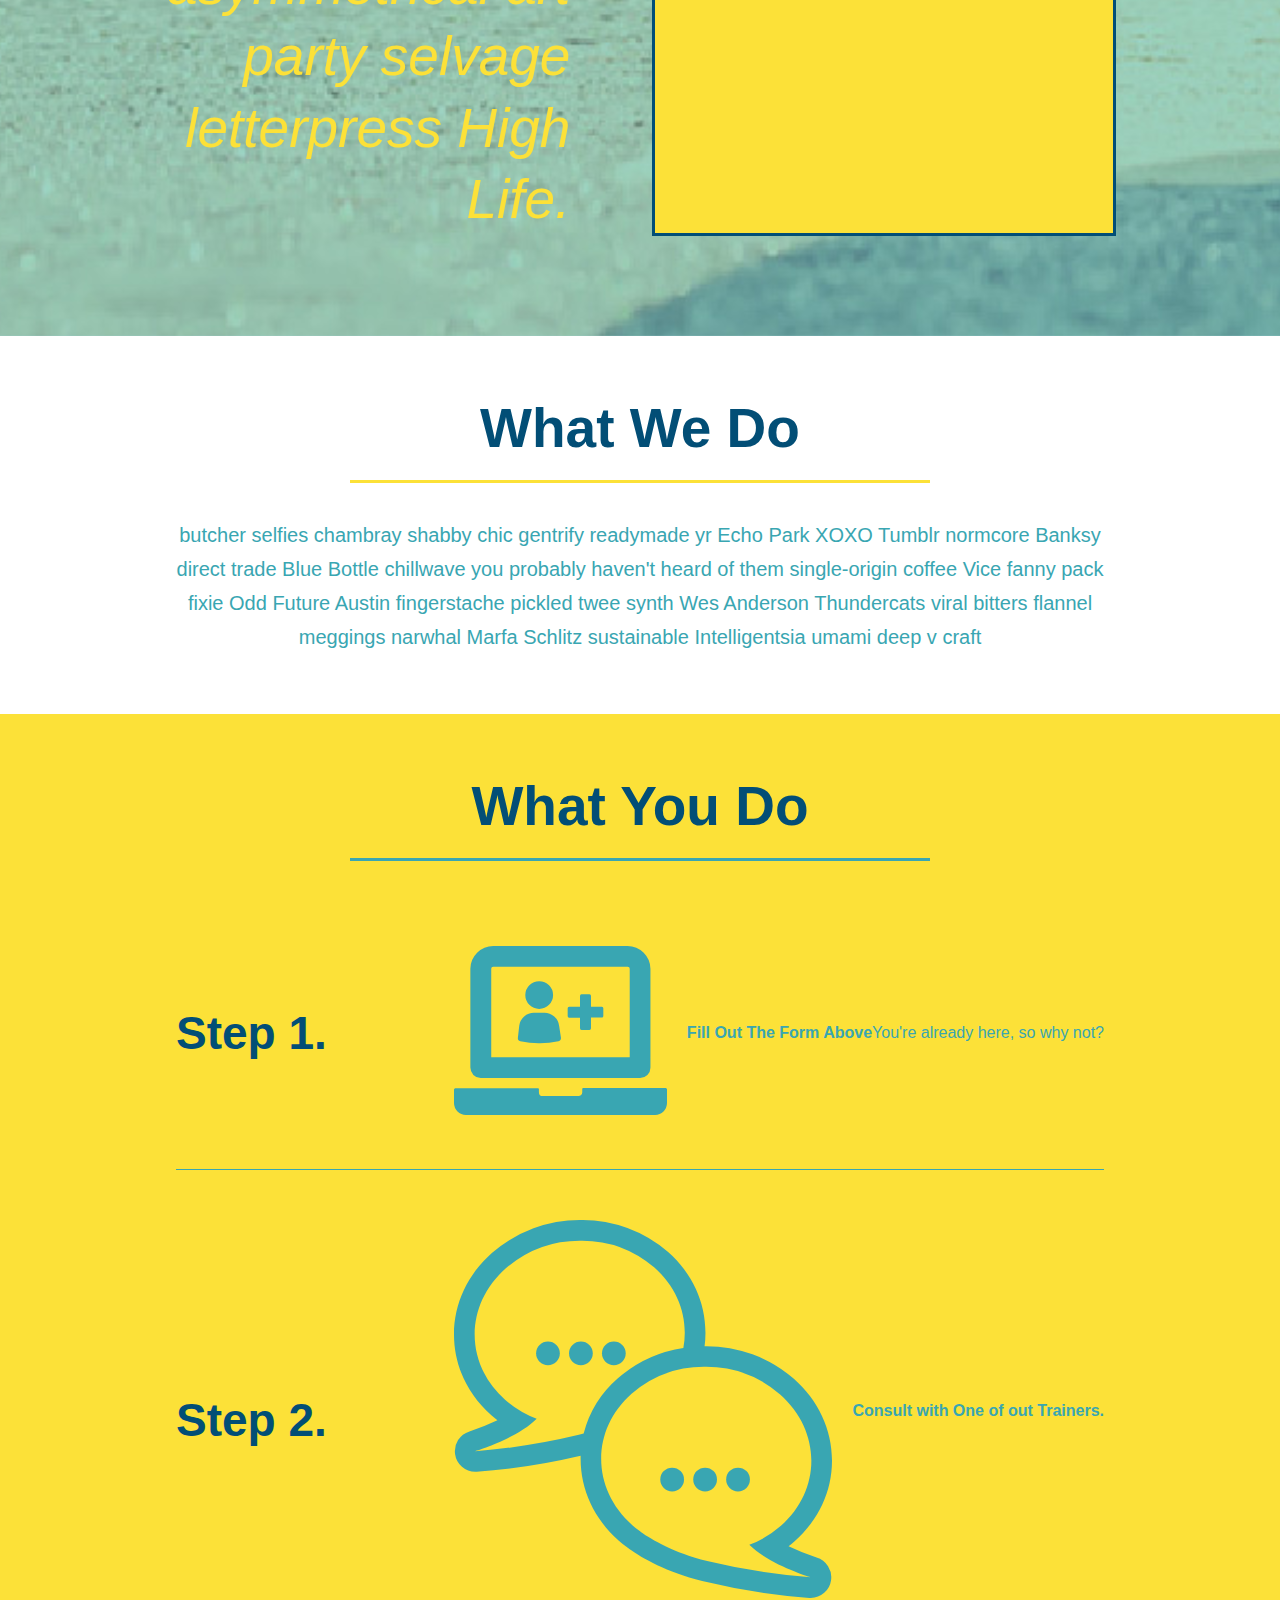
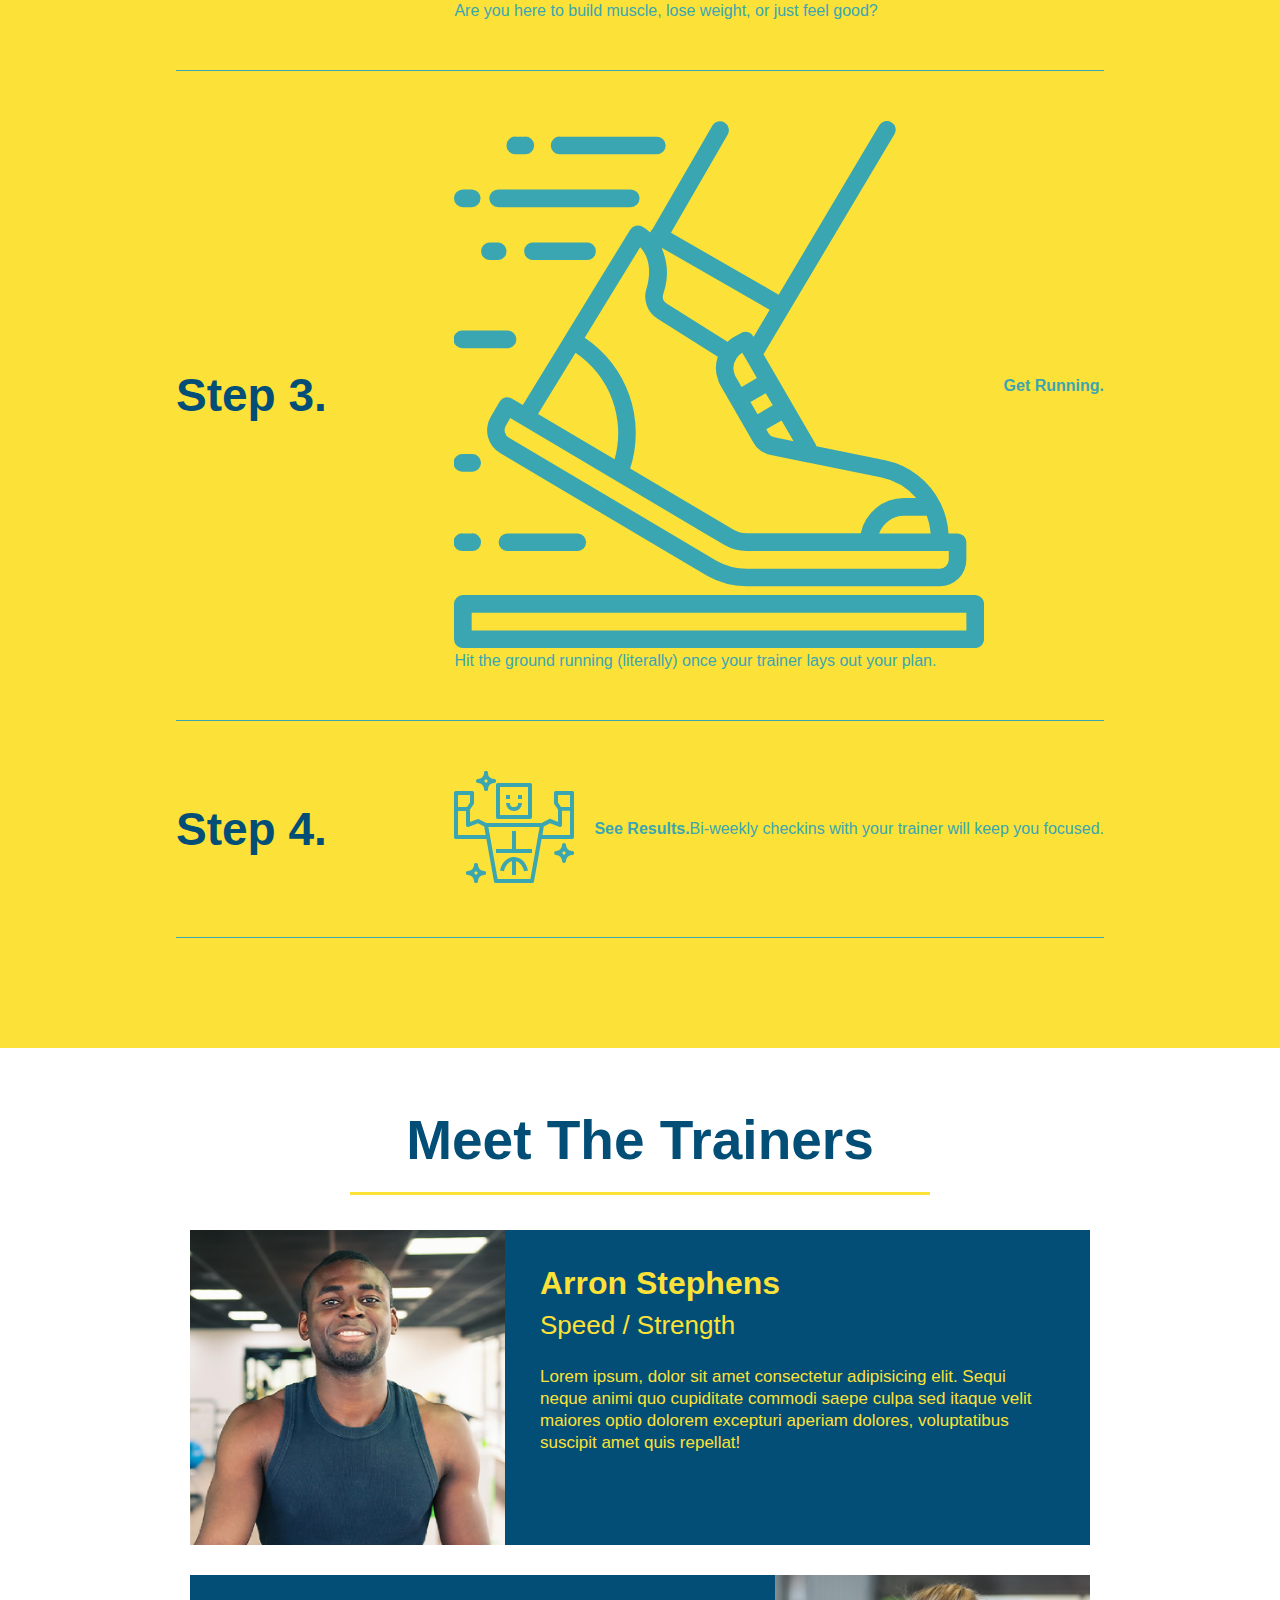
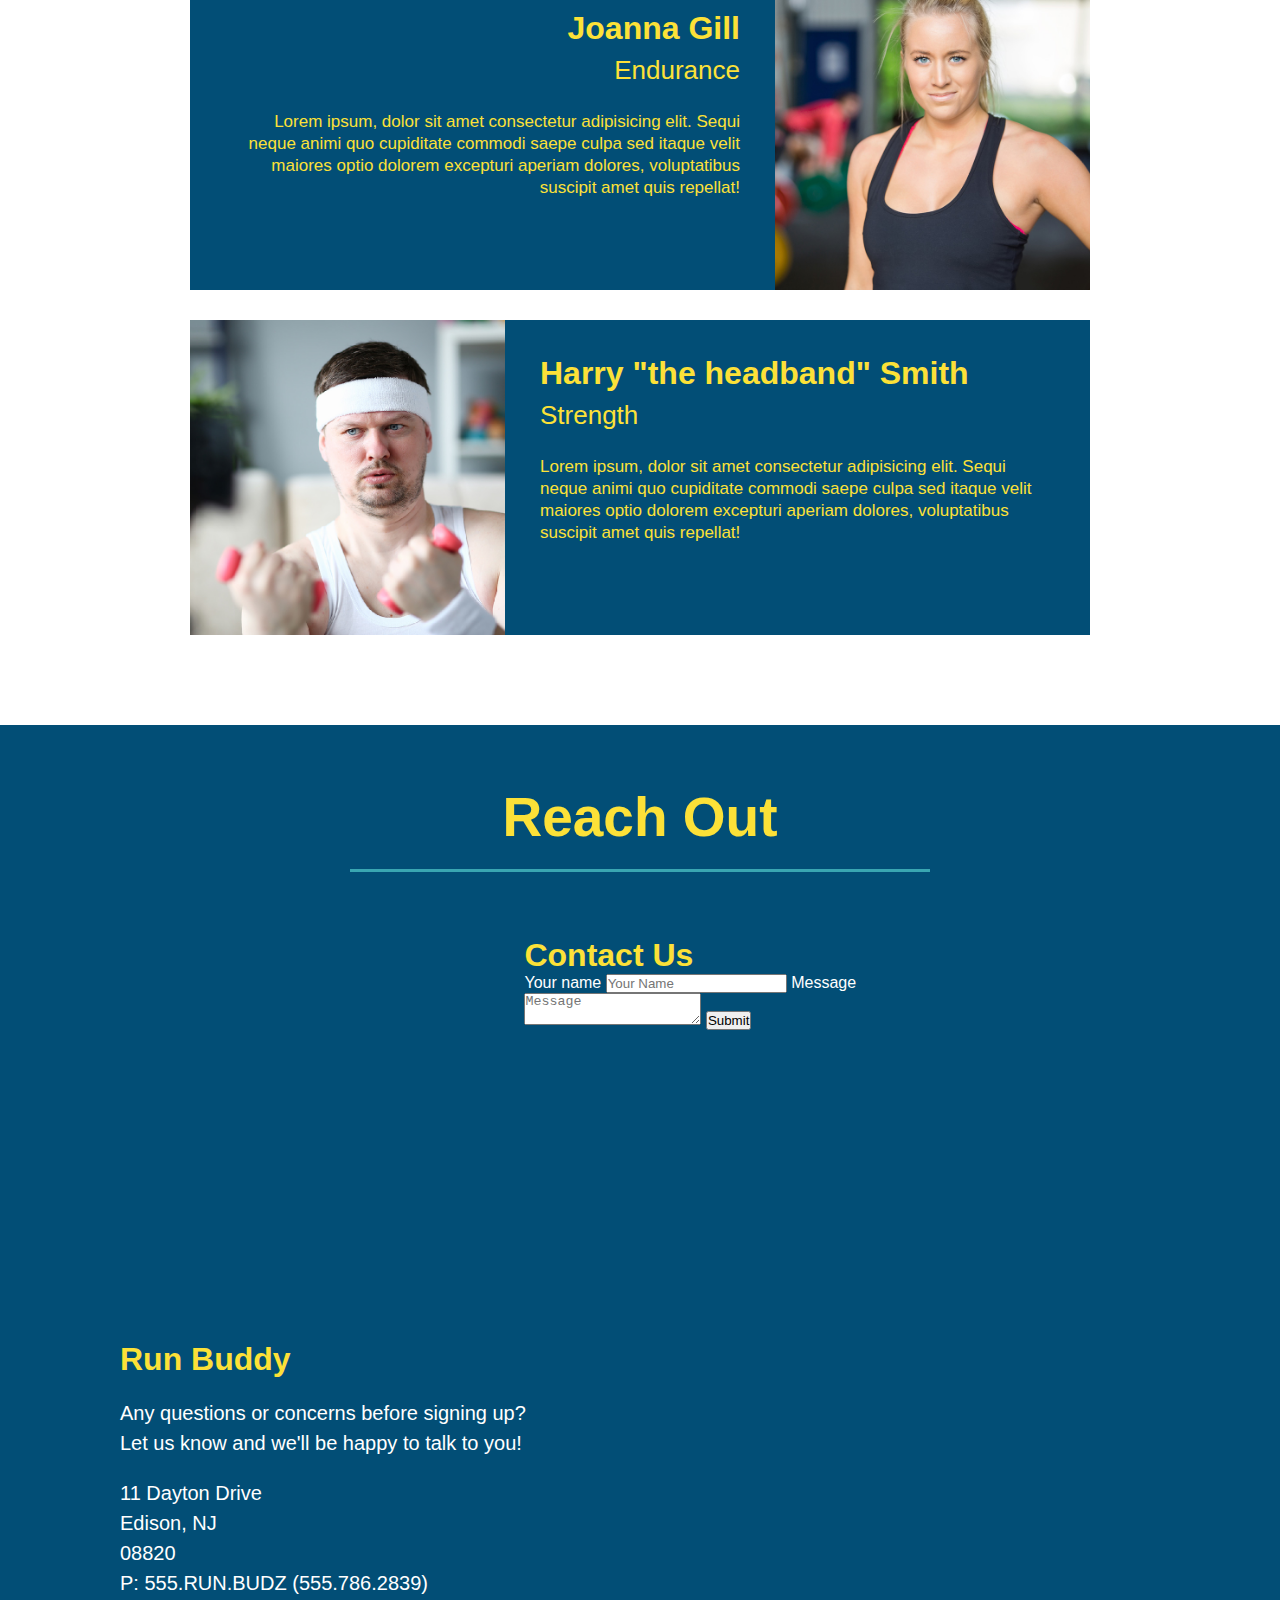
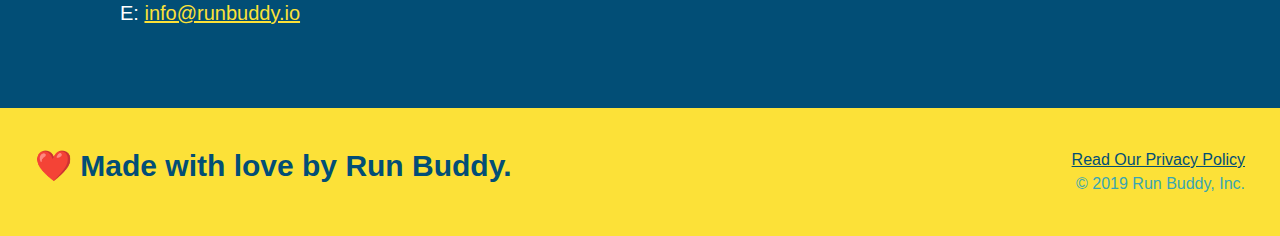
==== commit 550b3fe5: "add flexbox to the steps" ====
--- a/index.html
+++ b/index.html
@@ -85,54 +85,84 @@
     <!-- "what we do" section -->
     <section id="what-we-do" class="intro">
         <div class="flex-row">
-        <h2 class="section-title primary-border">What We Do</h2>
-        </div>
-        <div class="flex-row">
-        <p>
-            butcher selfies chambray shabby chic gentrify readymade yr Echo Park XOXO Tumblr normcore Banksy direct
-            trade Blue Bottle chillwave you probably haven't heard of them single-origin coffee Vice fanny pack fixie
-            Odd Future Austin fingerstache pickled twee synth Wes Anderson Thundercats viral bitters flannel meggings
-            narwhal Marfa Schlitz sustainable Intelligentsia umami deep v craft
-        </p>
+            <h2 class="section-title primary-border">What We Do</h2>
+        </div>
+        <div class="flex-row">
+            <p>
+                butcher selfies chambray shabby chic gentrify readymade yr Echo Park XOXO Tumblr normcore Banksy direct
+                trade Blue Bottle chillwave you probably haven't heard of them single-origin coffee Vice fanny pack
+                fixie
+                Odd Future Austin fingerstache pickled twee synth Wes Anderson Thundercats viral bitters flannel
+                meggings
+                narwhal Marfa Schlitz sustainable Intelligentsia umami deep v craft
+            </p>
         </div>
     </section>
 
     <!-- "what you do" section -->
     <section id="what-you-do" class="steps">
         <div class="flex-row">
-        <h2 class="section-title secondary-border">What You Do</h2>
-        </div>    
+            <h2 class="section-title secondary-border">What You Do</h2>
+        </div>
         <div>
             <!-- insert this img element -->
-            <img src="./assets/images/01-04-svgs/step-1.svg" alt="" />
-            <h3>Step 1: <span>Fill Out the Form Above.</span></h3>
-            <p>You're already here, so why not?</p>
-        </div>
-
-        <div>
-            <img src="./assets/images/01-04-svgs/step-2.svg" alt="" />
-            <h3>Step 2: <span>Consult with One of out Trainers.</span></h3>
-            <p>Are you here to build muscle, lose weight, or just feel good?</p>
-        </div>
-
-        <div>
-            <img src="./assets/images/01-04-svgs/step-3.svg" alt="" />
-            <h3>Step 3: <span>Get Running.</span></h3>
-            <p>Hit the ground running (literally) once your trainer lays out your plan.</p>
-        </div>
-
-        <div>
-            <img src="./assets/images/01-04-svgs/step-4.svg" alt="" />
-            <h3>Step 4: <span>See Results.</span></h3>
-            <p>Bi-weekly checkins with your trainer will keep you focused.</p>
+            <div class="step">
+                <h3>Step 1. </h3>
+                <div class="step-info">
+                    <div class="step-img">
+                        <img src="./assets/images/01-04-svgs/step-1.svg" alt="" />
+                    </div>
+                    <h4>Fill Out The Form Above</h4>
+                    <p>You're already here, so why not?</p>
+                </div>
+            </div>
+        </div>
+
+        <div>
+            <div class="step">
+                <h3>Step 2. </h3>
+                <div class="step-info">
+                    <div class="step-img">
+                        <img src="./assets/images/01-04-svgs/step-2.svg" alt="" />
+                    </div>
+                    <h4>Consult with One of out Trainers.</h4>
+                    <p>Are you here to build muscle, lose weight, or just feel good?</p>
+                </div>
+            </div>
+        </div>
+
+        <div>
+            <div class="step">
+                <h3>Step 3. </h3>
+                <div class="step-info">
+                    <div class="step-img">
+                        <img src="./assets/images/01-04-svgs/step-3.svg" alt="" />
+                    </div>
+                    <h4>Get Running.</h4>
+                    <p>Hit the ground running (literally) once your trainer lays out your plan.</p>
+                </div>
+            </div>
+        </div>
+
+        <div>
+            <div class="step">
+                <h3>Step 4. </h3>
+                <div class="step-info">
+                    <div class="step-img">
+                        <img src="./assets/images/01-04-svgs/step-4.svg" alt="" />
+                    </div>
+                    <h4>See Results.</h4>
+                    <p>Bi-weekly checkins with your trainer will keep you focused.</p>
+                </div>
+            </div>
         </div>
     </section>
 
     <!-- "meet the trainers" section -->
     <section id="your-trainers" class="trainers">
         <div class="flex-row">
-        <h2 class="section-title primary-border">Meet The Trainers</h2>
-    </div>
+            <h2 class="section-title primary-border">Meet The Trainers</h2>
+        </div>
         <article class="trainer">
             <img src="./assets/images/01-05-trainers/trainer-1.jpg" alt="arron Stephens"
                 alt="Arron Stephens in his workout clothes, ready to pump iron" />
@@ -200,7 +230,7 @@
                     <button type="submit">Submit</button>
                 </form>
             </div>
-            
+
             <div>
                 <h3>Run Buddy</h3>
                 <p>
--- a/assets/css/style.css
+++ b/assets/css/style.css
@@ -164,25 +164,52 @@
 .secondary-border {
   border-color: #39a6b2;
 }
-.steps div {
-  margin-bottom: 80px;
-}
-.steps img {
-  width: 15%;
-  margin: 10px 0;
-}
-.steps h3 {
+
+.step {
+  margin: 50px auto;
+  padding-bottom: 50px;
+  width: 80%;
+  border-bottom: 1px solid #39a6b2;
+  display: flex;
+  flex-wrap: wrap;
+  align-items: center;
+  justify-content: space-between;
+}
+
+.step h3 {
   color: #024e76;
   font-size: 46px;
-  margin-top: 10px;
-}
-.steps p {
+  flex: 1 30%;
+}
+
+.step-info {
+  flex: 2 70%;
+  display: flex;
+  flex-wrap: wrap;
+  align-items: center;
+}
+
+.step-img {
+  flex: 1 12%;
+  margin-right: 20px;
+}
+
+.step-img img {
+  max-width: 100%;
+}
+
+.step-text p {
   color: #39a6b2;
-  font-size: 23px;
-}
-.steps span {
-  font-size: 38px;
-}
+  font-size: 18px;
+  flex: 12;
+}
+
+.step-text h4 {
+  font-size: 26px;
+  line-height: 1.5;
+  color: #024e76;
+}
+
 .trainer {
   width: 900px;
   margin: 0 auto 30px auto;
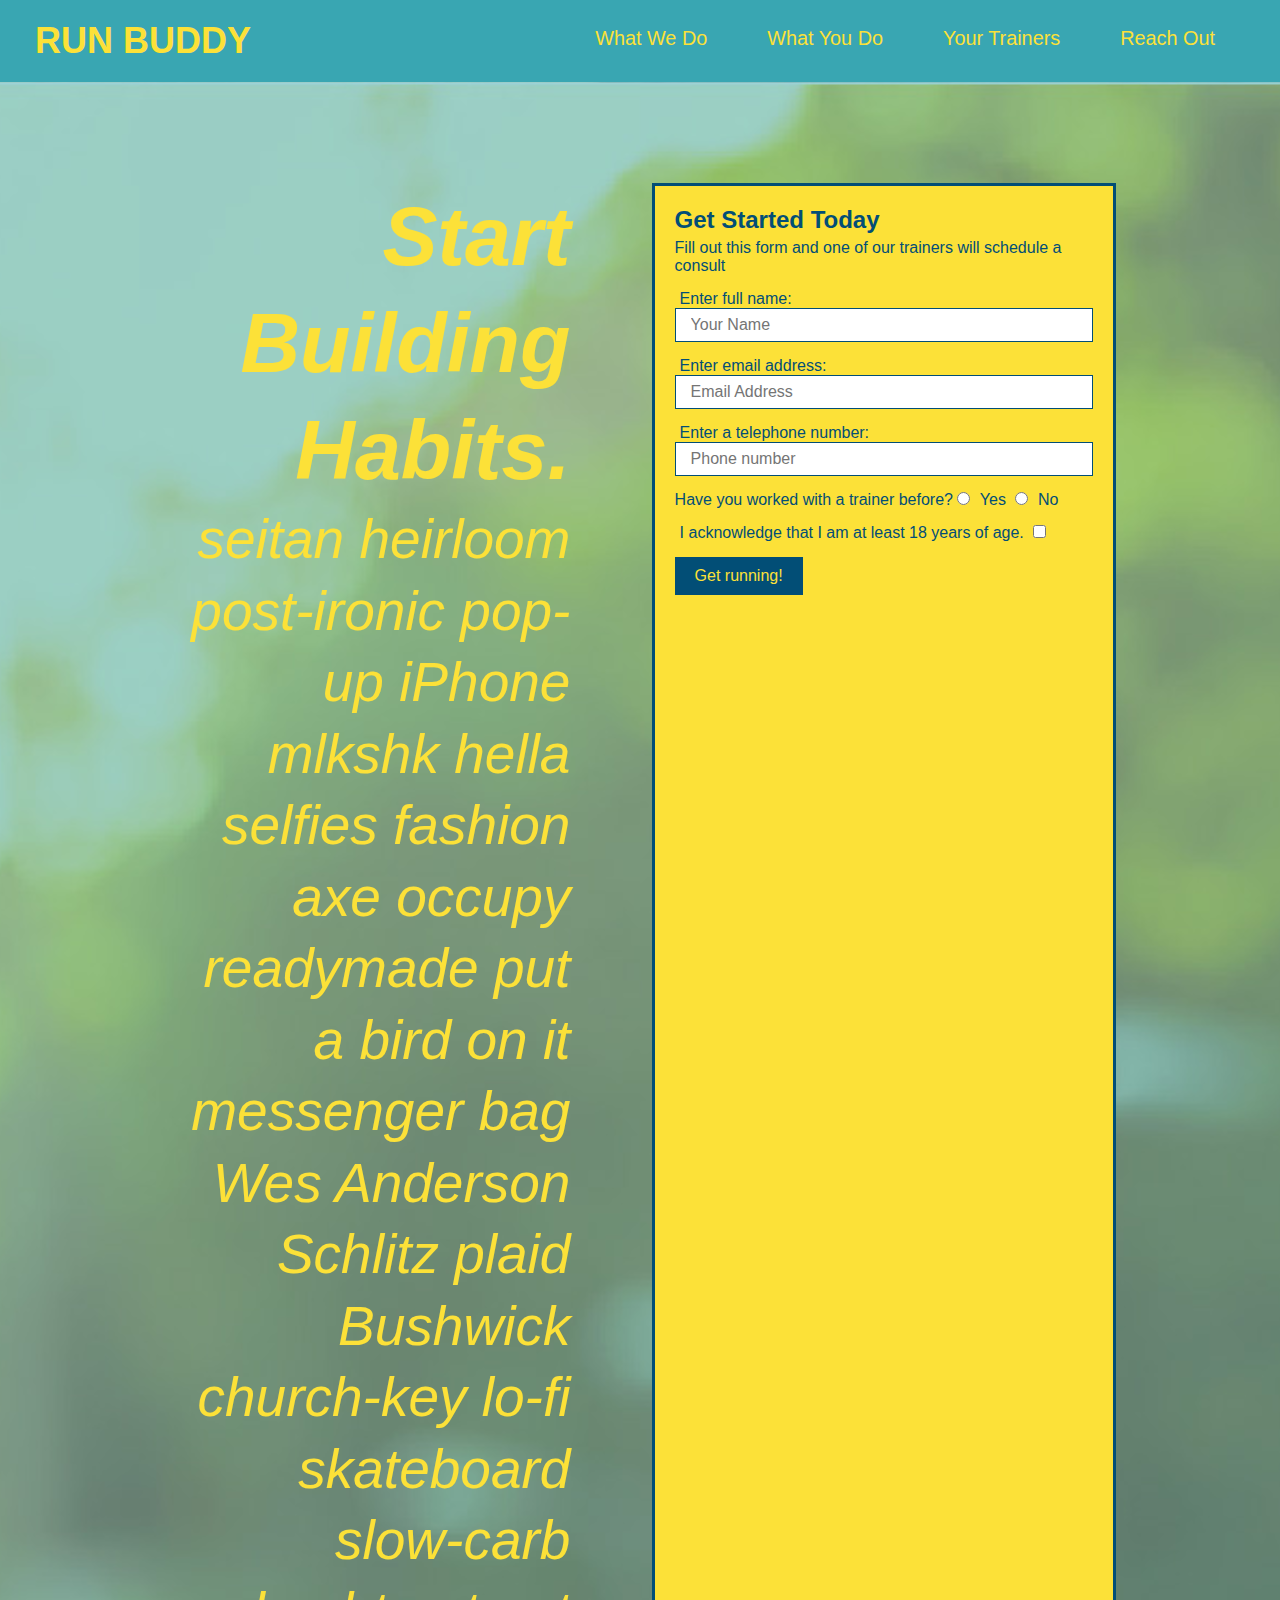
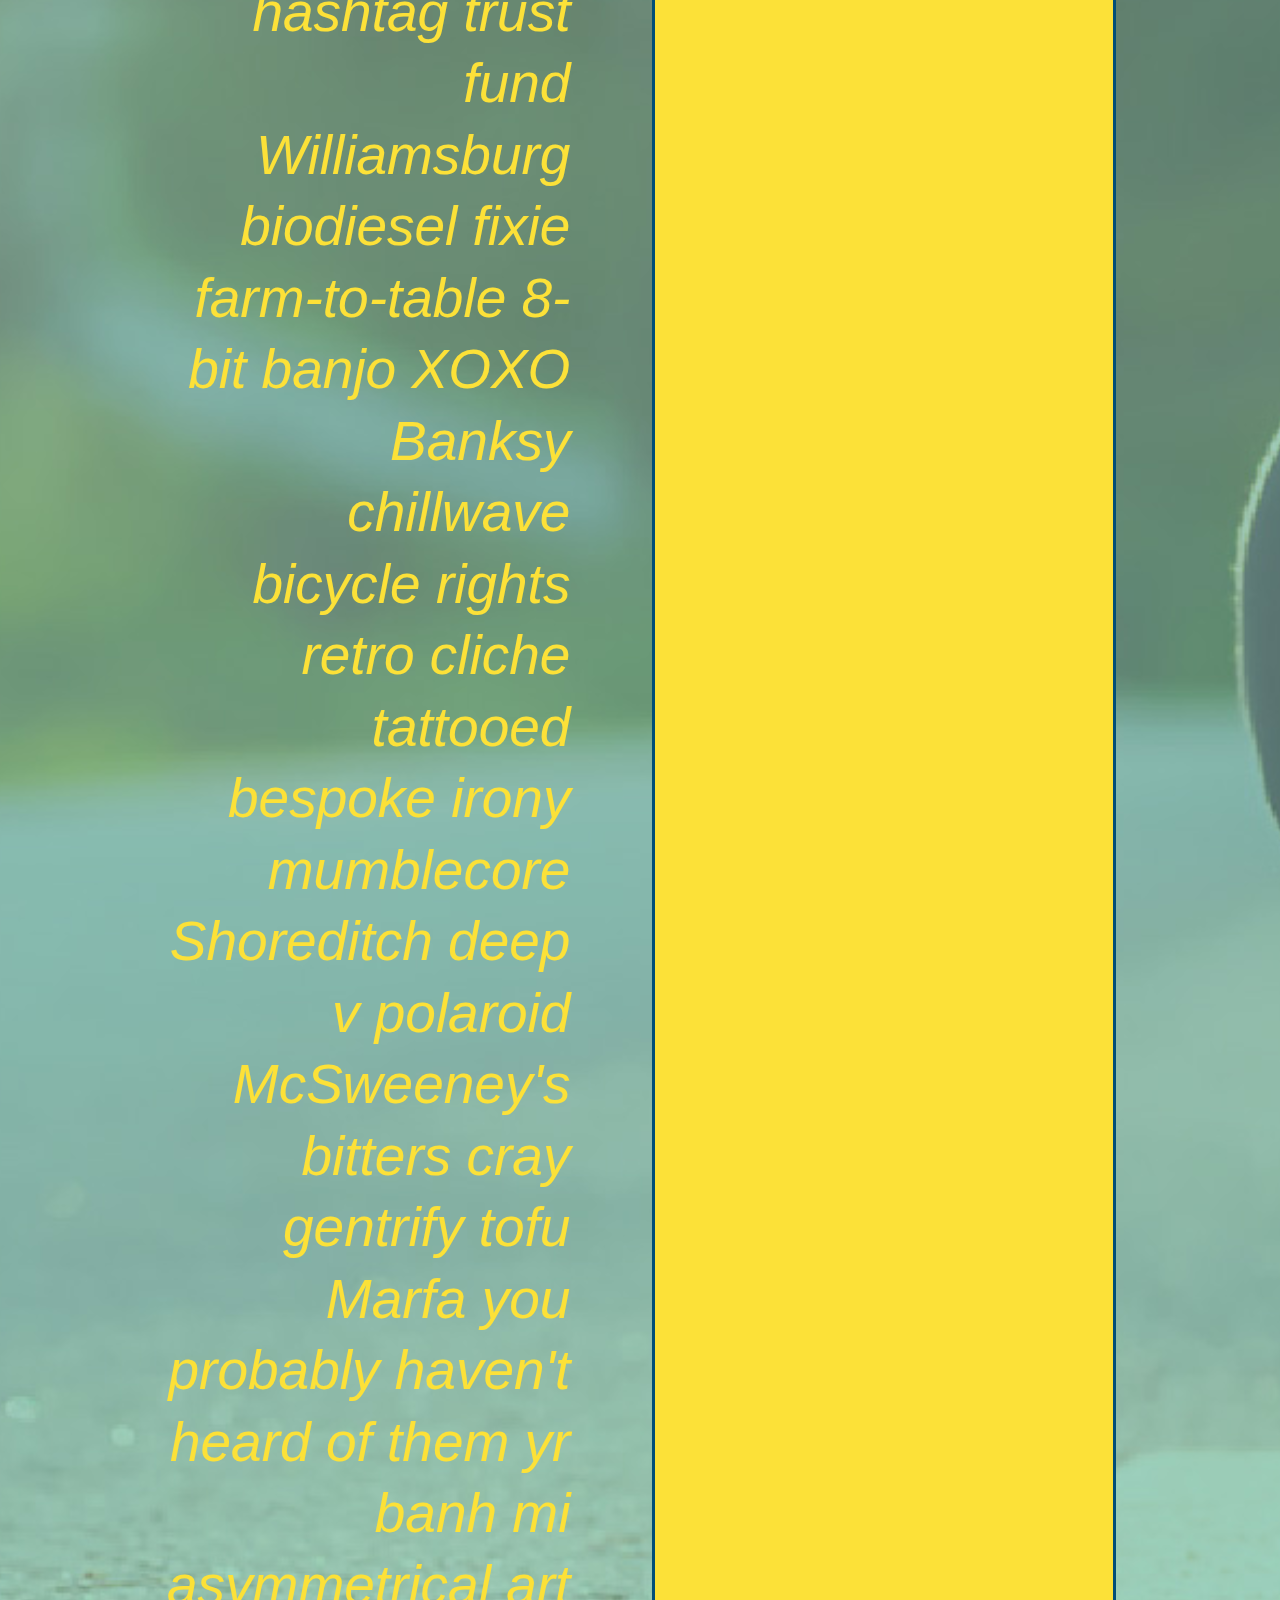
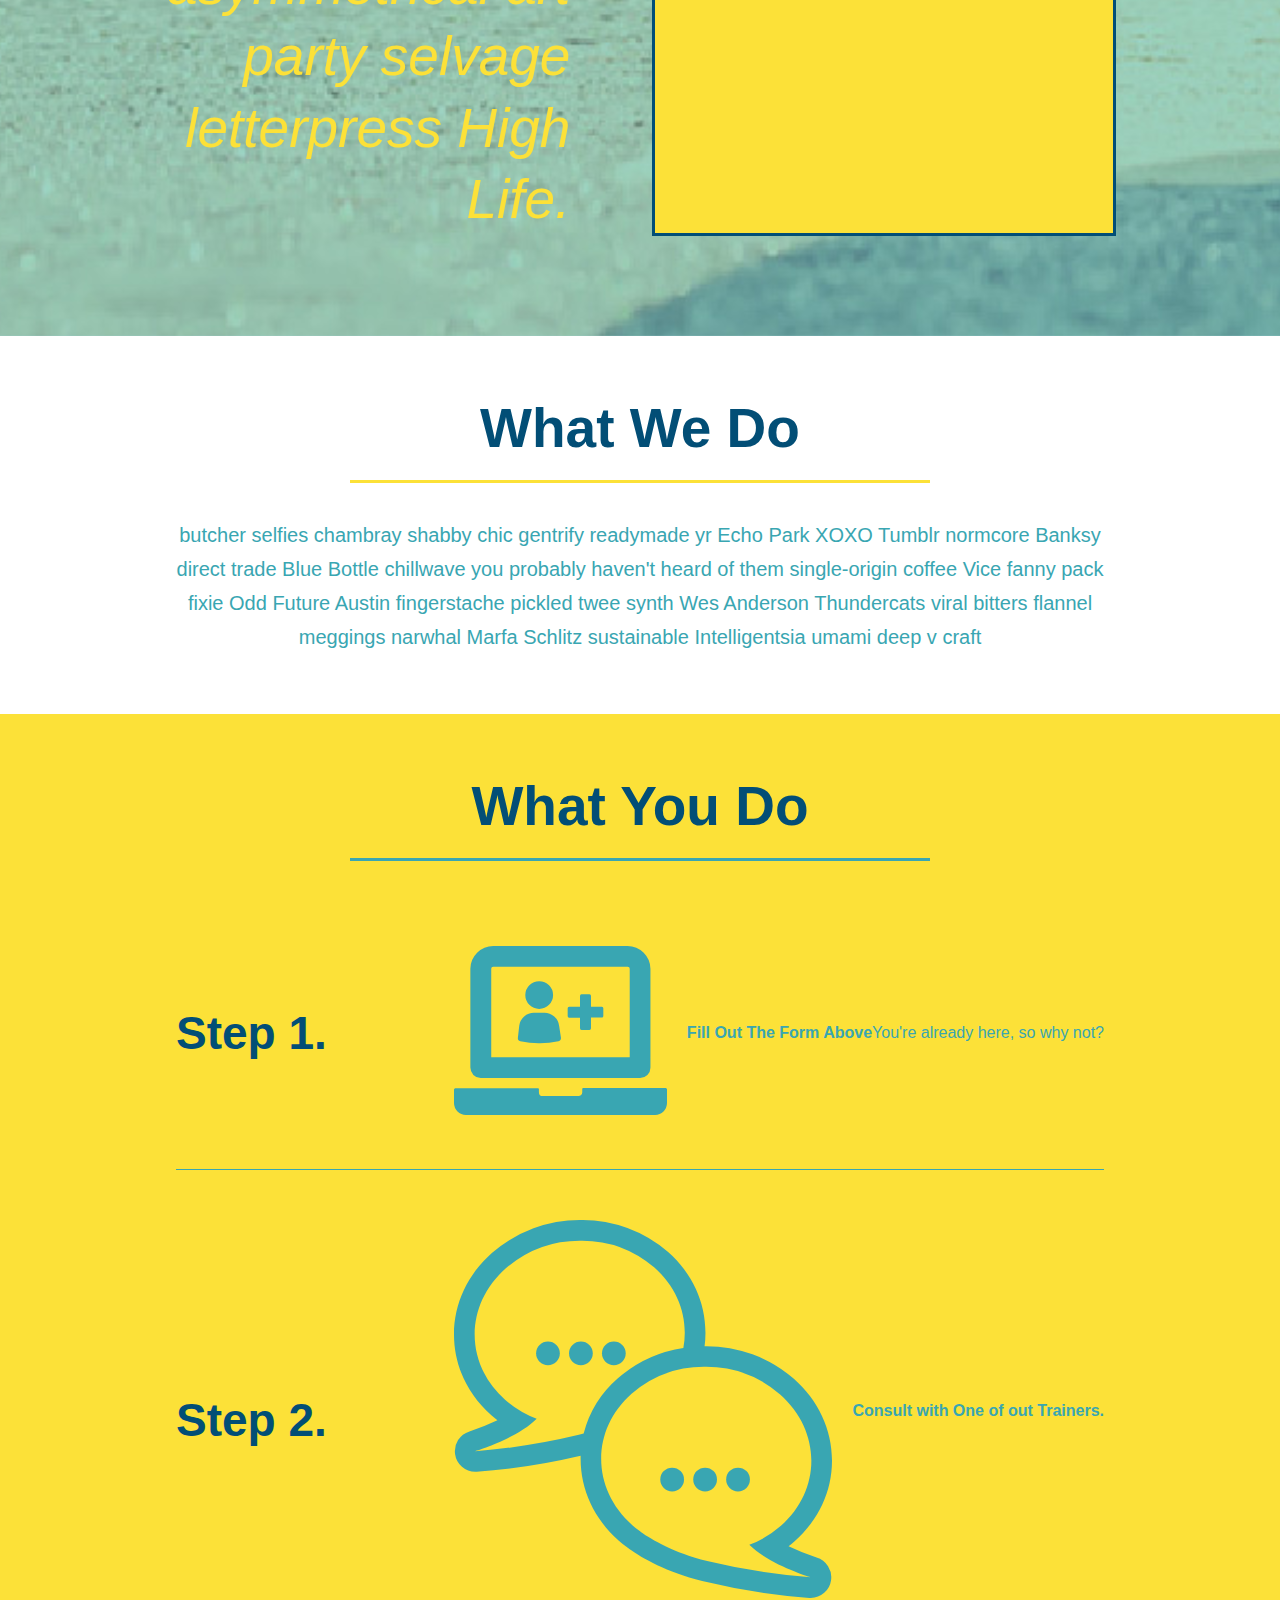
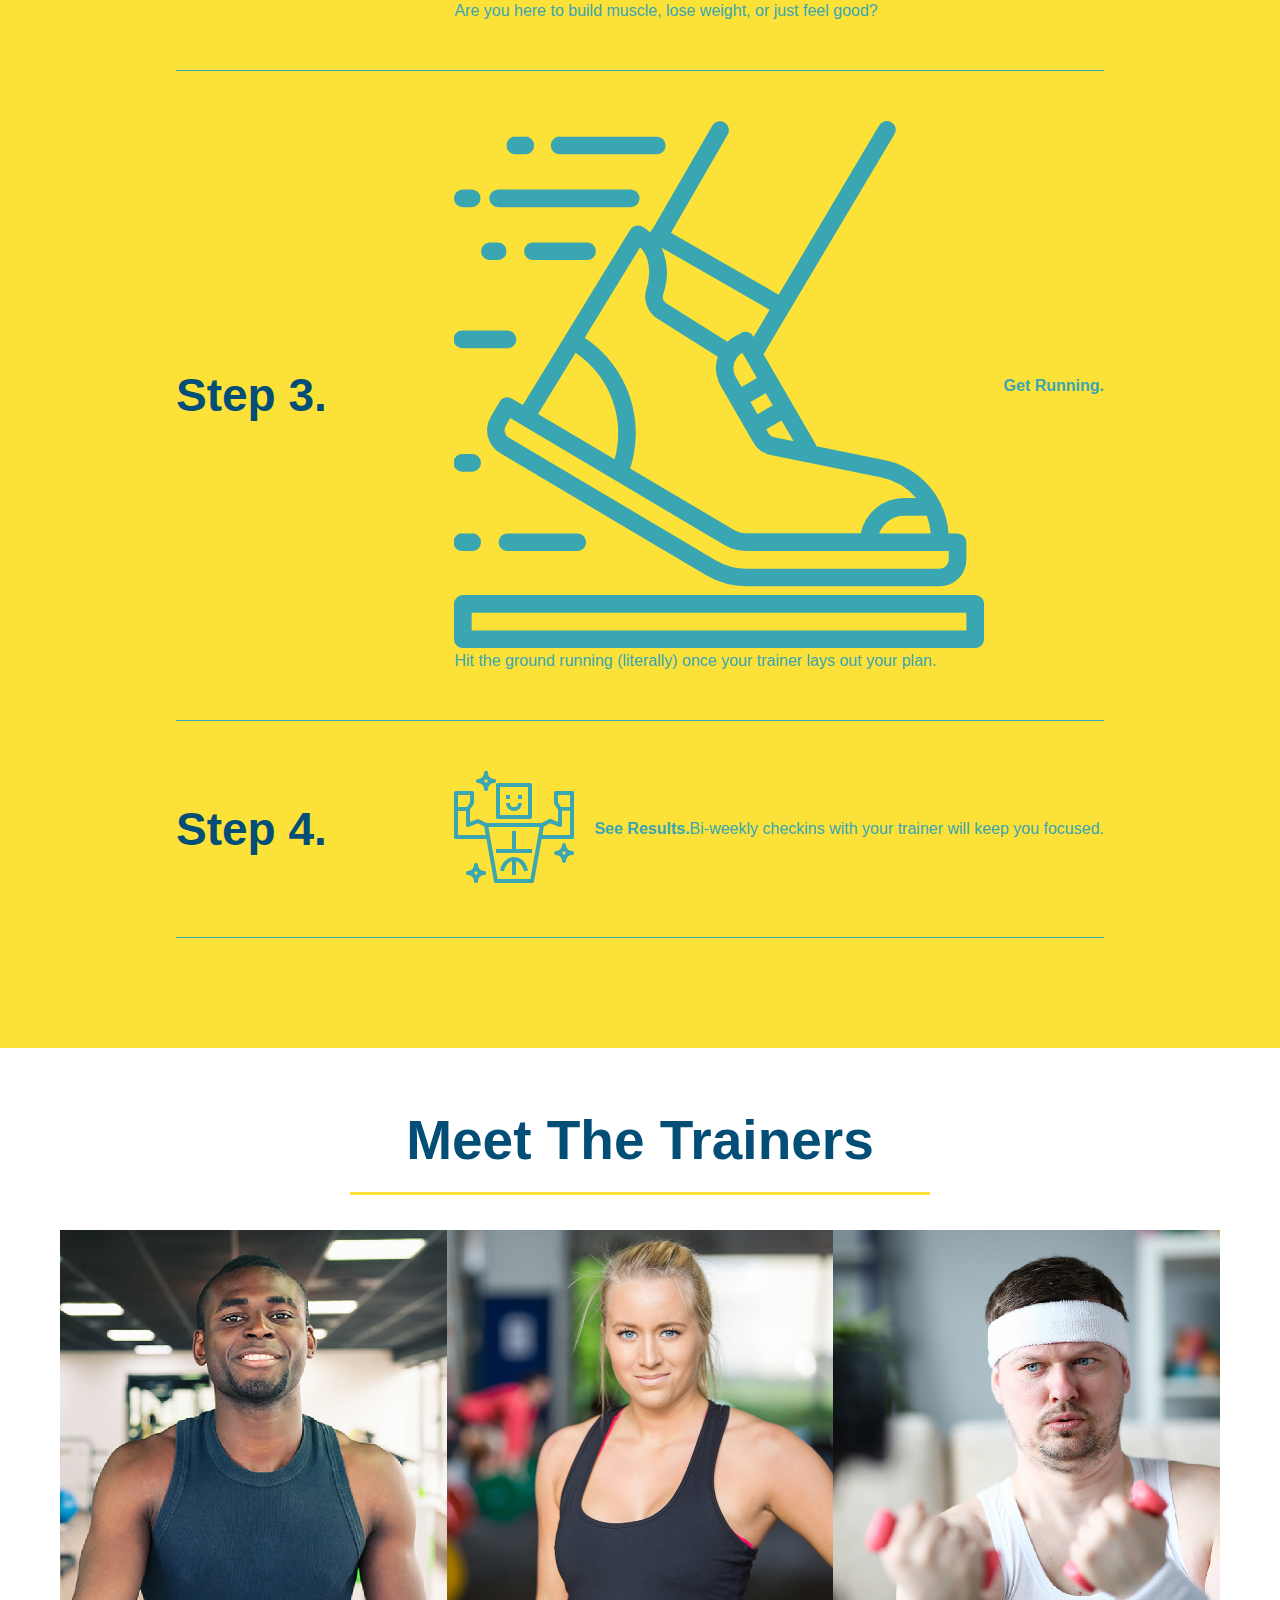
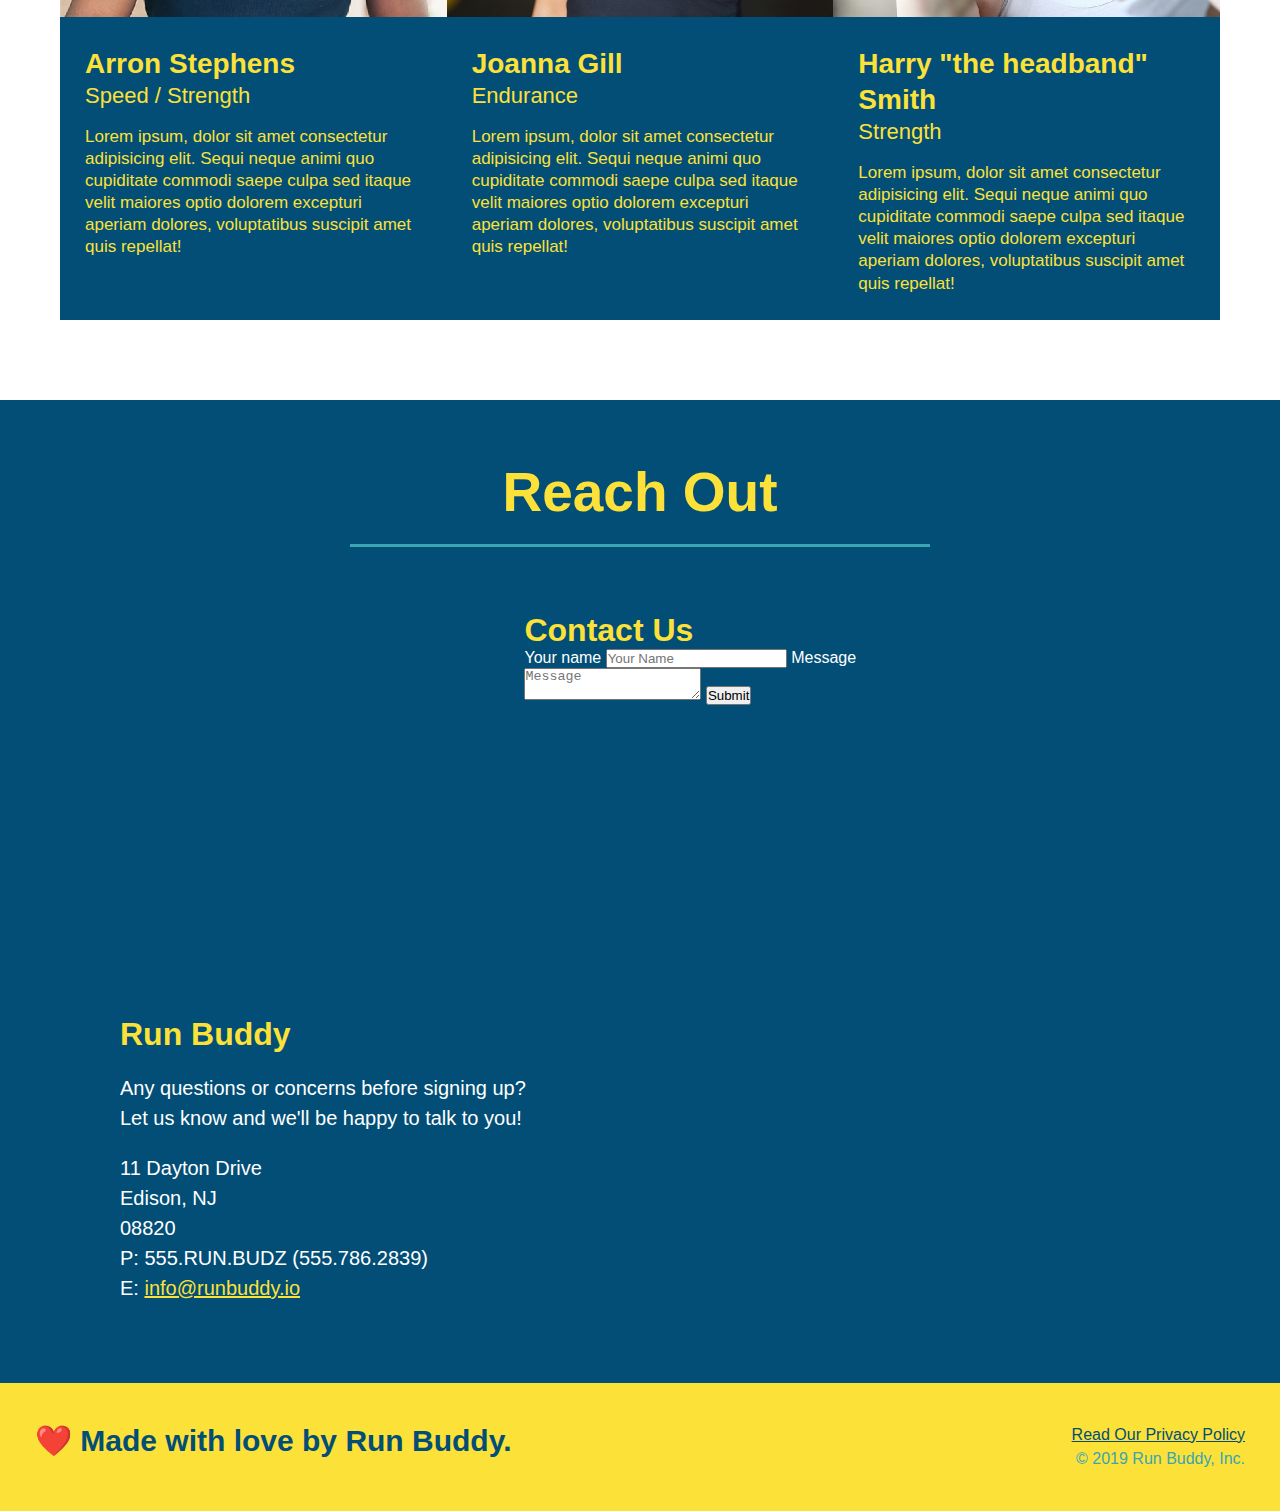
==== commit cee5a0e4: "add flexbox to the trainers" ====
--- a/index.html
+++ b/index.html
@@ -159,55 +159,60 @@
     </section>
 
     <!-- "meet the trainers" section -->
-    <section id="your-trainers" class="trainers">
+    <section id="your-trainers">
         <div class="flex-row">
             <h2 class="section-title primary-border">Meet The Trainers</h2>
         </div>
-        <article class="trainer">
-            <img src="./assets/images/01-05-trainers/trainer-1.jpg" alt="arron Stephens"
-                alt="Arron Stephens in his workout clothes, ready to pump iron" />
-            <div class="trainer-bio text-left">
-                <h3>Arron Stephens</h3>
-                <h4>Speed / Strength</h4>
-                <p>
-                    Lorem ipsum, dolor sit amet consectetur adipisicing elit. Sequi neque animi quo cupiditate commodi
-                    saepe culpa sed
-                    itaque velit maiores optio dolorem excepturi aperiam dolores, voluptatibus suscipit amet quis
-                    repellat!
-                </p>
-            </div>
-        </article>
-
-        <!--second trainer bio-->
-        <article class="trainer">
-            <div class="trainer-bio text-right">
-                <h3>Joanna Gill</h3>
-                <h4>Endurance</h4>
-                <p>
-                    Lorem ipsum, dolor sit amet consectetur adipisicing elit. Sequi neque animi quo cupiditate commodi
-                    saepe culpa sed
-                    itaque velit maiores optio dolorem excepturi aperiam dolores, voluptatibus suscipit amet quis
-                    repellat!
-                </p>
-            </div>
-            <img src="./assets/images/01-05-trainers/trainer-2.jpg" alt="Joanna Gill cooling off after a workout" />
-        </article>
-
-        <!--third trainer bio-->
-        <article class="trainer">
-            <img src="./assets/images/01-05-trainers/trainer-3.jpg"
-                alt="Harry Smith wearing a headband and lifting comically small pink weights" />
-            <div class="trainer-bio text-left">
-                <h3>Harry "the headband" Smith</h3>
-                <h4>Strength</h4>
-                <p>
-                    Lorem ipsum, dolor sit amet consectetur adipisicing elit. Sequi neque animi quo cupiditate commodi
-                    saepe culpa sed
-                    itaque velit maiores optio dolorem excepturi aperiam dolores, voluptatibus suscipit amet quis
-                    repellat!
-                </p>
-            </div>
-        </article>
+        <div class="trainers">
+            <article class="trainer">
+                <img src="./assets/images/01-05-trainers/trainer-1.jpg" alt="arron Stephens"
+                    alt="Arron Stephens in his workout clothes, ready to pump iron" />
+                <div class="trainer-bio">
+                    <h3 class="trainer-name">Arron Stephens</h3>
+                    <h4 class="tainer-role">Speed / Strength</h4>
+                    <p>
+                        Lorem ipsum, dolor sit amet consectetur adipisicing elit. Sequi neque animi quo cupiditate
+                        commodi
+                        saepe culpa sed
+                        itaque velit maiores optio dolorem excepturi aperiam dolores, voluptatibus suscipit amet quis
+                        repellat!
+                    </p>
+                </div>
+            </article>
+
+            <!--second trainer bio-->
+            <article class="trainer">
+                <img src="./assets/images/01-05-trainers/trainer-2.jpg" alt="Joanna Gill cooling off after a workout" />
+                <div class="trainer-bio">
+                    <h3 class="trainer-name">Joanna Gill</h3>
+                    <h4 class="tainer-role">Endurance</h4>
+                    <p>
+                        Lorem ipsum, dolor sit amet consectetur adipisicing elit. Sequi neque animi quo cupiditate
+                        commodi
+                        saepe culpa sed
+                        itaque velit maiores optio dolorem excepturi aperiam dolores, voluptatibus suscipit amet quis
+                        repellat!
+                    </p>
+                </div>
+            </article>
+
+            <!--third trainer bio-->
+            <article class="trainer">
+                <img src="./assets/images/01-05-trainers/trainer-3.jpg"
+                    alt="Harry Smith wearing a headband and lifting comically small pink weights" />
+                <div class="trainer-bio">
+                    <h3 class="trainer-name">Harry "the headband" Smith</h3>
+                    <h4 class="tainer-role">Strength</h4>
+                    <p>
+                        Lorem ipsum, dolor sit amet consectetur adipisicing elit. Sequi neque animi quo cupiditate
+                        commodi
+                        saepe culpa sed
+                        itaque velit maiores optio dolorem excepturi aperiam dolores, voluptatibus suscipit amet quis
+                        repellat!
+                    </p>
+                </div>
+            </article>
+        </div>
     </section>
 
     <!-- "reach out" section -->
--- a/assets/css/style.css
+++ b/assets/css/style.css
@@ -210,34 +210,39 @@
   color: #024e76;
 }
 
+.trainers {
+  width: 100%;
+  margin: 0 auto;
+  display: flex;
+  flex-wrap: wrap;
+  justify-content: space-around;
+}
+
 .trainer {
-  width: 900px;
-  margin: 0 auto 30px auto;
+  margin: 0 auto 20px auto;
   background: #024e76;
   color: #fce138;
-  overflow: auto;
+  flex: 1;
 }
 .trainer img {
-  width: 35%;
-  float: left;
+  width: 100%;
 }
 .trainer-bio {
-  padding: 35px;
-  float: left;
-  width: 65%;
-}
+  padding: 25px;
+  line-height: 1.3;
+}
+
 .trainer-bio h3 {
-  font-size: 32px;
-  margin-bottom: 8px;
-}
+  font-size: 28px;
+}
+
 .trainer-bio h4 {
   font-weight: lighter;
-  font-size: 26px;
-  margin-bottom: 25px;
+  font-size: 22px;
+  margin-bottom: 15px;
 }
 .trainer-bio p {
   font-size: 17px;
-  line-height: 1.3;
 }
 .text-left {
   text-align: left;
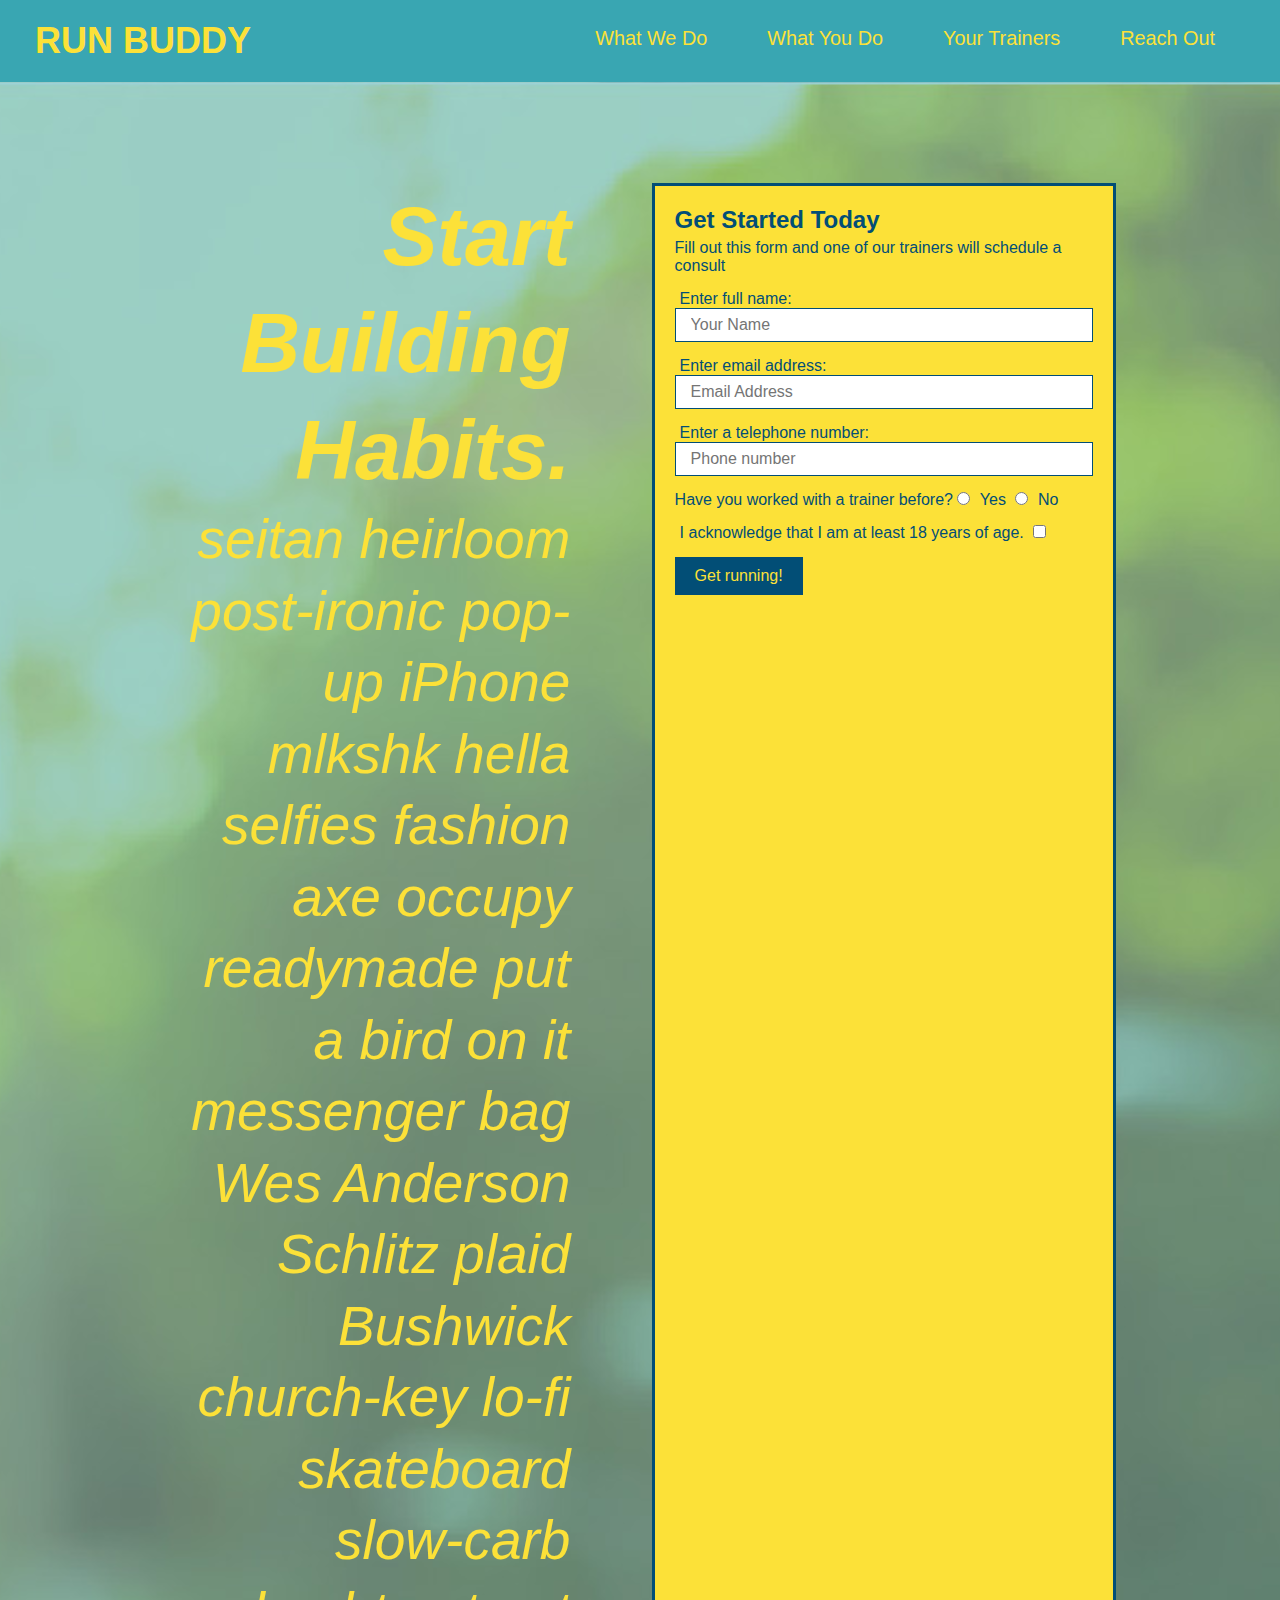
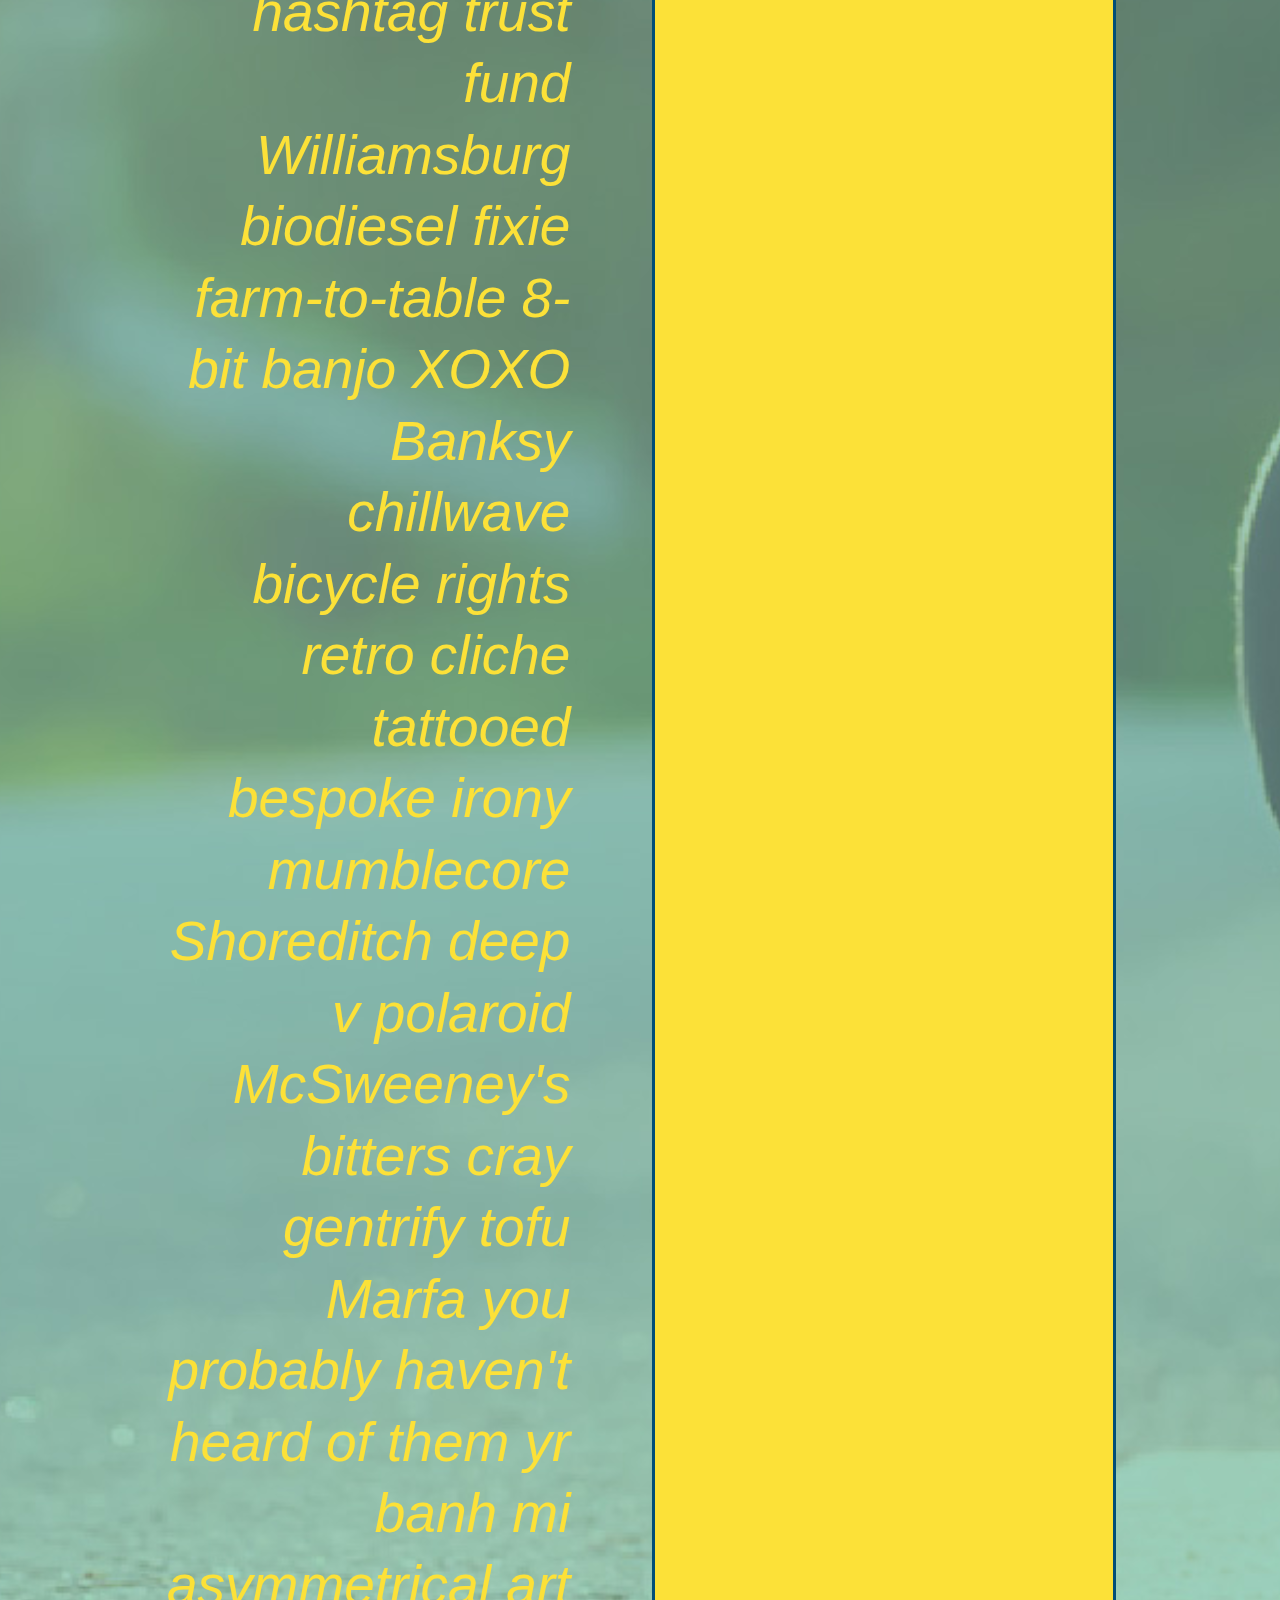
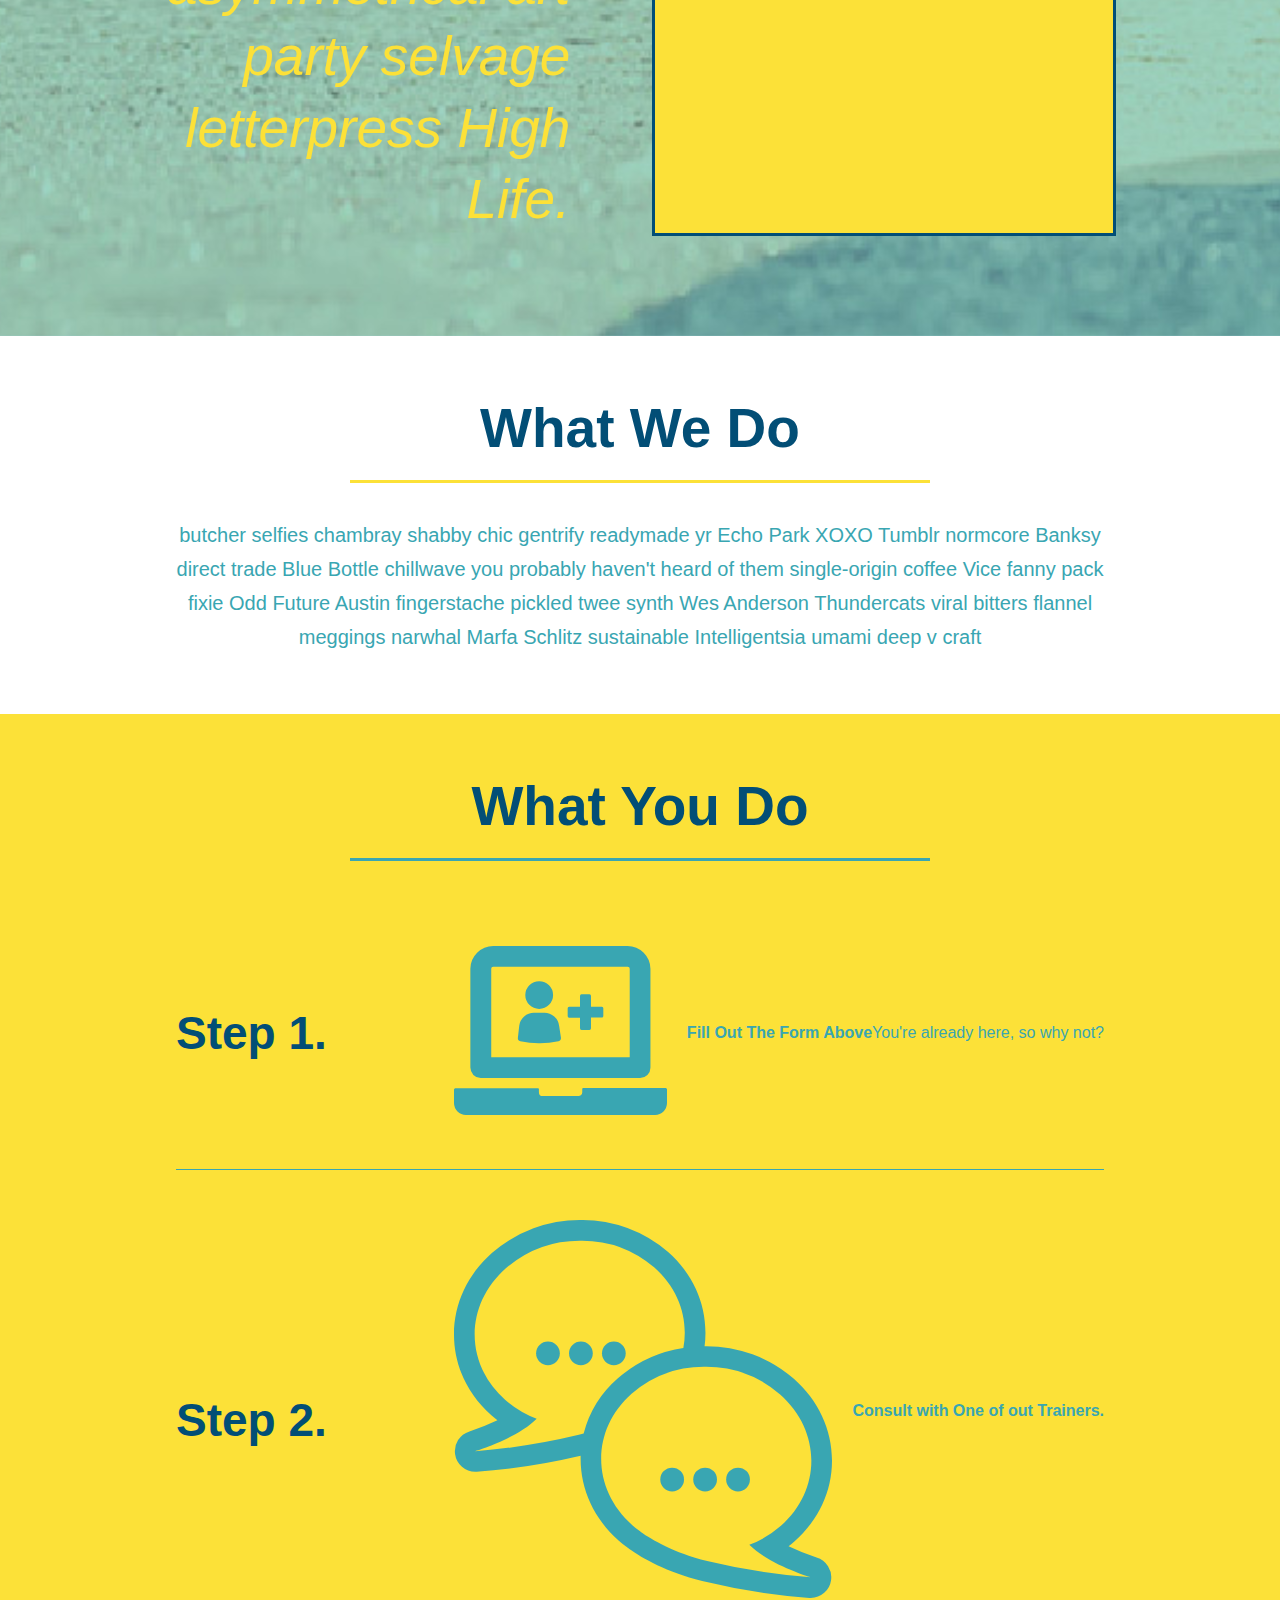
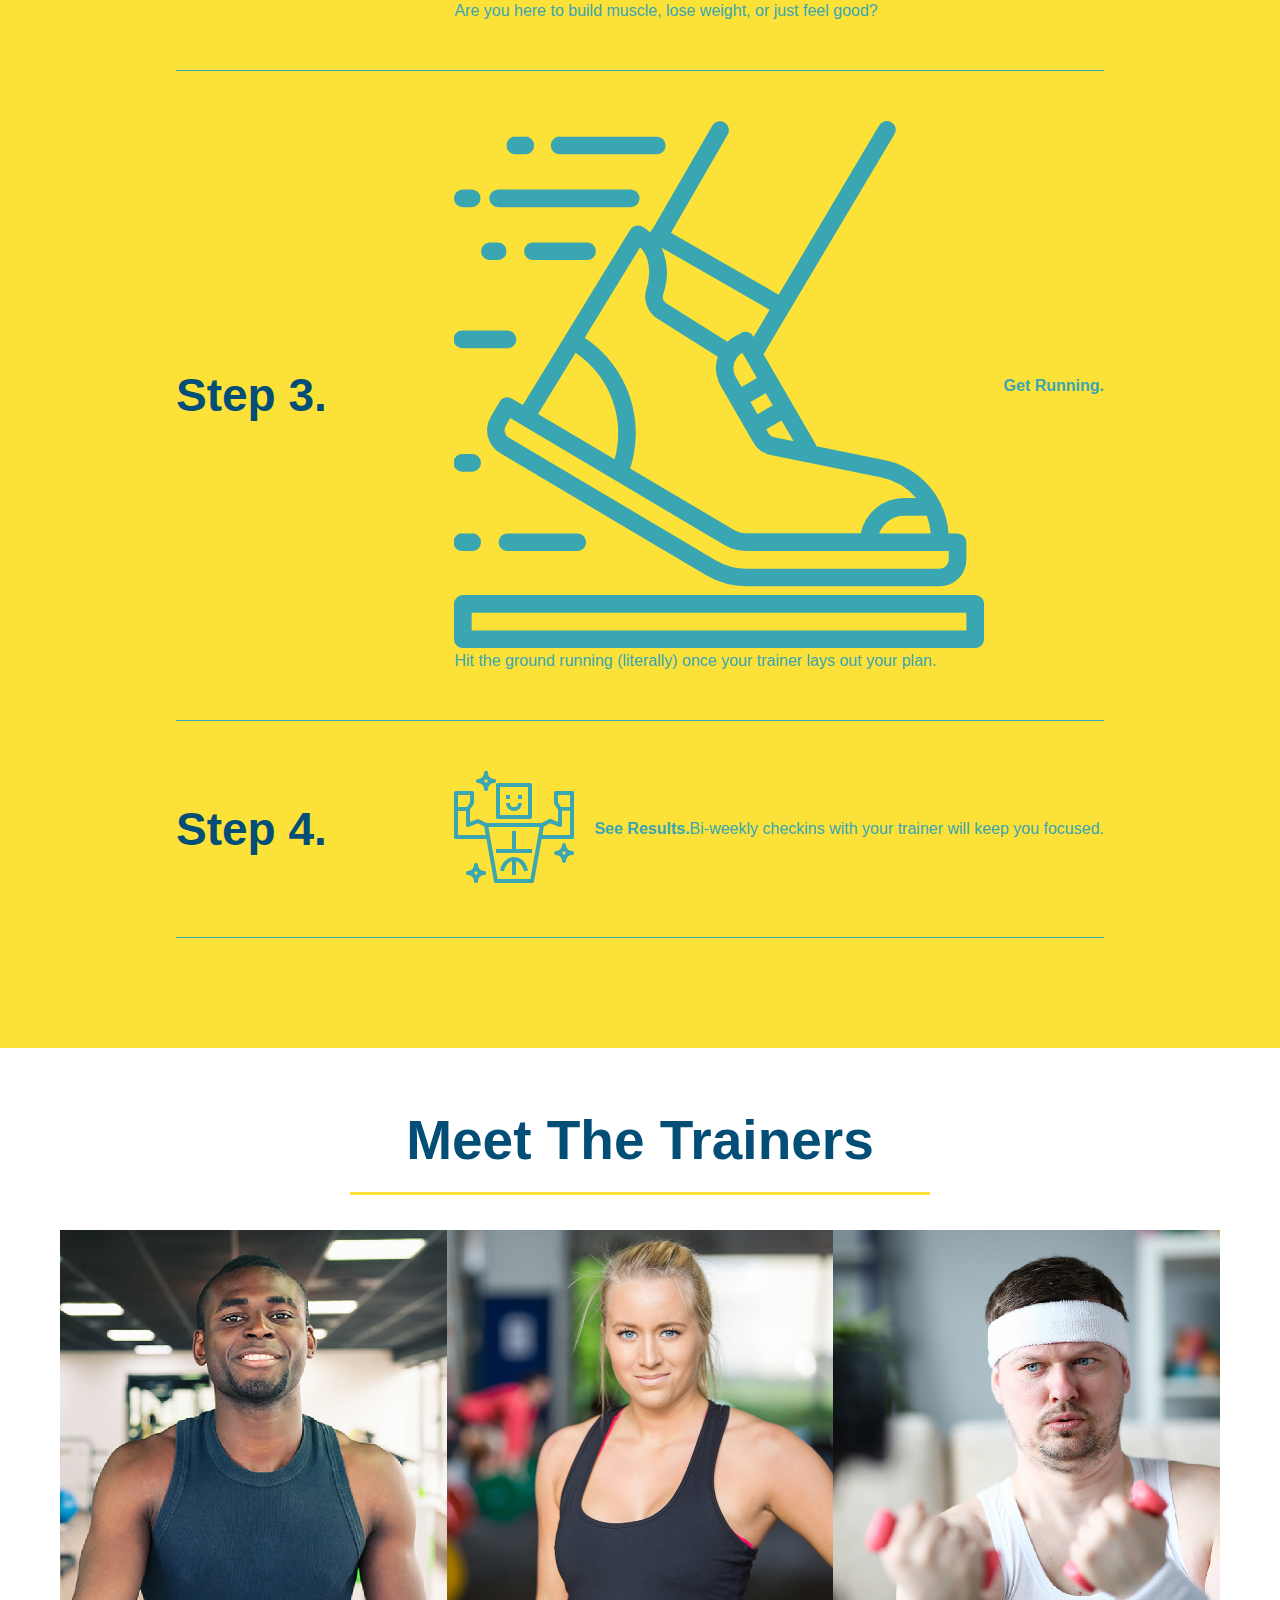
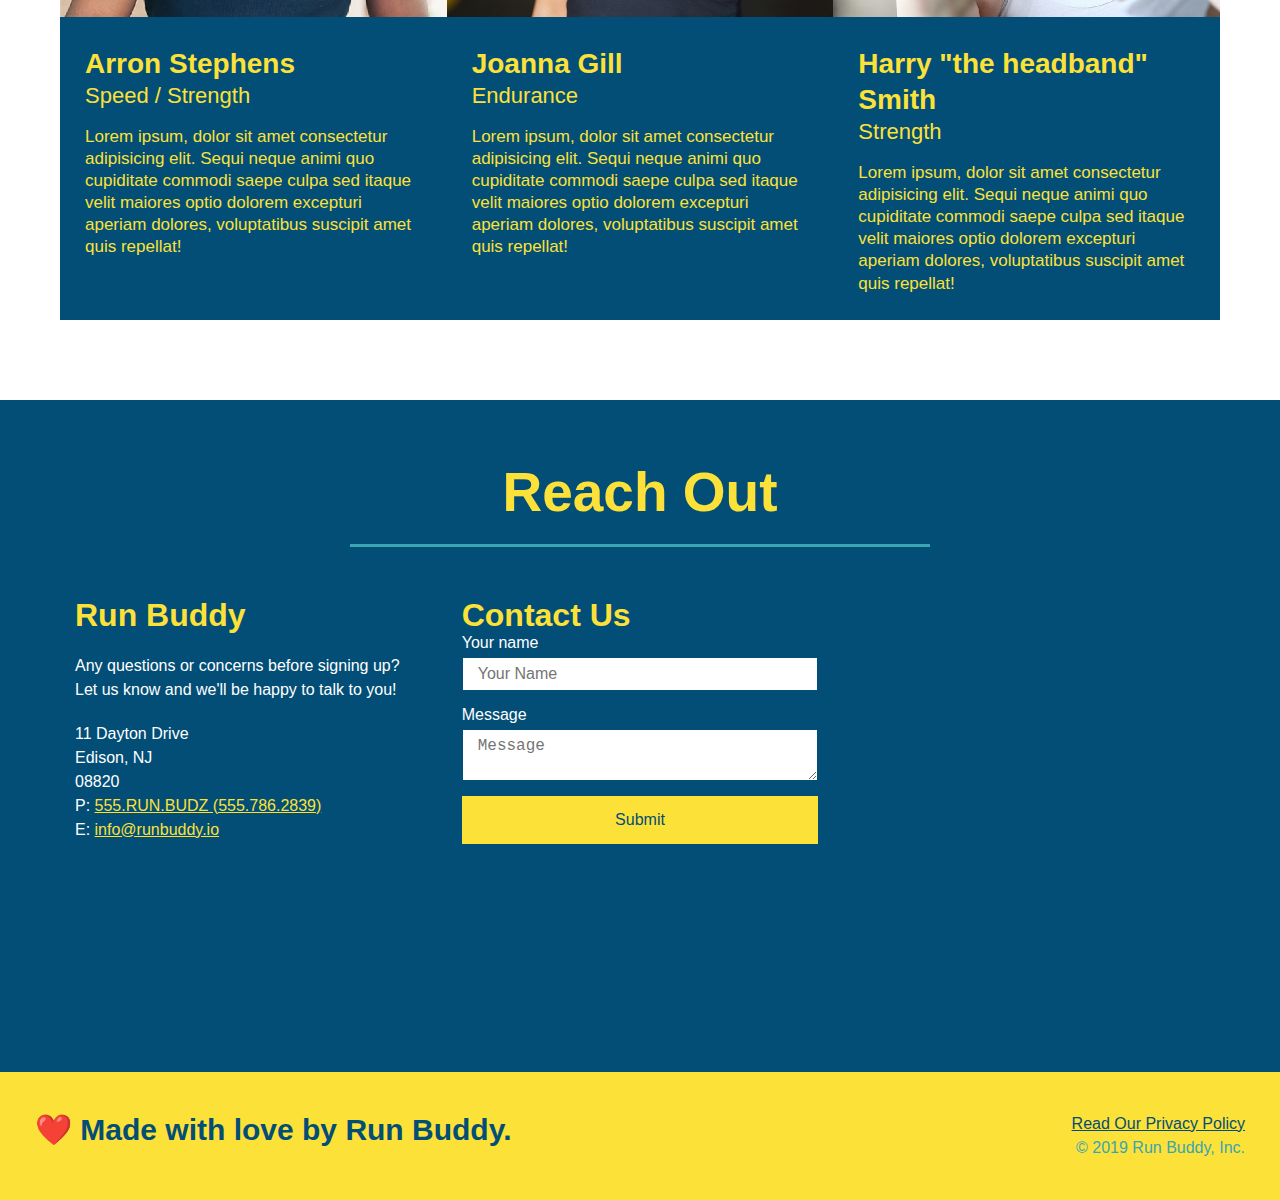
==== commit 53b9bf99: "add flexbox to reachout section" ====
--- a/index.html
+++ b/index.html
@@ -219,10 +219,23 @@
     <section id="reach-out" class="contact">
         <h2 class="section-title secondary-border">Reach Out</h2>
         <div class="contact-info">
-            <iframe
-                src="https://www.google.com/maps/embed?pb=!1m18!1m12!1m3!1d3030.8121154911382!2d-74.34538398433675!3d40.5678261543597!2m3!1f0!2f0!3f0!3m2!1i1024!2i768!4f13.1!3m3!1m2!1s0x89c3b6589d198af5%3A0xa5bc333185db8689!2s11%20Dayton%20Dr%2C%20Edison%2C%20NJ%2008820!5e0!3m2!1sen!2sus!4v1618519017965!5m2!1sen!2sus"
-                width="400" height="400" style="border:0;" allowfullscreen="" loading="lazy">
-            </iframe>
+            <div>
+                <h3> Run Buddy </h3>
+                <p>
+                    Any questions or concerns before signing up?
+                    <br />
+                    Let us know and we'll be happy to talk to you!
+                </p>
+
+                <address>
+                    11 Dayton Drive <br />
+                    Edison, NJ <br />
+                    08820 <br />
+                    P: <a href="tel:555.786.2839">555.RUN.BUDZ (555.786.2839)</a><br />
+                    E: <a href="mailto:info@runbuddy.io">info@runbuddy.io</a>
+                </address>
+            </div>
+
             <div class="contact-form">
                 <h3>Contact Us</h3>
                 <form>
@@ -236,21 +249,11 @@
                 </form>
             </div>
 
-            <div>
-                <h3>Run Buddy</h3>
-                <p>
-                    Any questions or concerns before signing up?
-                    <br />
-                    Let us know and we'll be happy to talk to you!
-                </p>
-                <address>
-                    11 Dayton Drive <br />
-                    Edison, NJ <br />
-                    08820 <br />
-                    P: 555.RUN.BUDZ (555.786.2839)<br />
-                    E: <a href="mailto:info@runbuddy.io">info@runbuddy.io</a>
-                </address>
-            </div>
+            <iframe
+                src="https://www.google.com/maps/embed?pb=!1m18!1m12!1m3!1d3030.8121154911382!2d-74.34538398433675!3d40.5678261543597!2m3!1f0!2f0!3f0!3m2!1i1024!2i768!4f13.1!3m3!1m2!1s0x89c3b6589d198af5%3A0xa5bc333185db8689!2s11%20Dayton%20Dr%2C%20Edison%2C%20NJ%2008820!5e0!3m2!1sen!2sus!4v1618519017965!5m2!1sen!2sus"
+                width="400" height="400" style="border:0;" allowfullscreen="" loading="lazy">
+            </iframe>
+
         </div>
     </section>
 
--- a/assets/css/style.css
+++ b/assets/css/style.css
@@ -260,20 +260,24 @@
 }
 
 /*reach out styles start*/
+.contact-info {
+  display: flex;
+  justify-content: space-between;
+  flex-wrap: wrap;
+}
+
+.contact-info > * {
+  flex: 1;
+  margin: 15px;
+}
 
 .contact h2 {
   color: #fce138;
 }
 .contact-info iframe {
-  width: 400px;
   height: 400px;
 }
 .contact-info div {
-  width: 410px;
-  display: inline-block;
-  vertical-align: top;
-  text-align: left;
-  margin: 30px 0 0 60px;
   color: white;
 }
 .contact-info h3 {
@@ -283,12 +287,33 @@
 .contact-info p, .contact-info address {
   margin: 20px 0;
   line-height: 1.5;
-  font-size: 20px;
+  font-size: 16px;
   font-style: normal;
 }
 .contact-info a {
   color: #fce138;
 }
+
+.contact-form input, .contact-form textarea {
+  border: 1px solid #024e76;
+  display: block;
+  padding: 7px 15px;
+  font-size: 16px;
+  color: #024e76;
+  width: 100%;
+  margin-bottom: 15px;
+  margin-top: 5px;
+}
+
+.contact-form button {
+  width: 100%;
+  border: none;
+  background: #fce138;
+  color: #024e76;
+  text-align: center;
+  padding: 15px 0;
+  font-size: 16px;
+}
 /* reach out styles end */
 
 
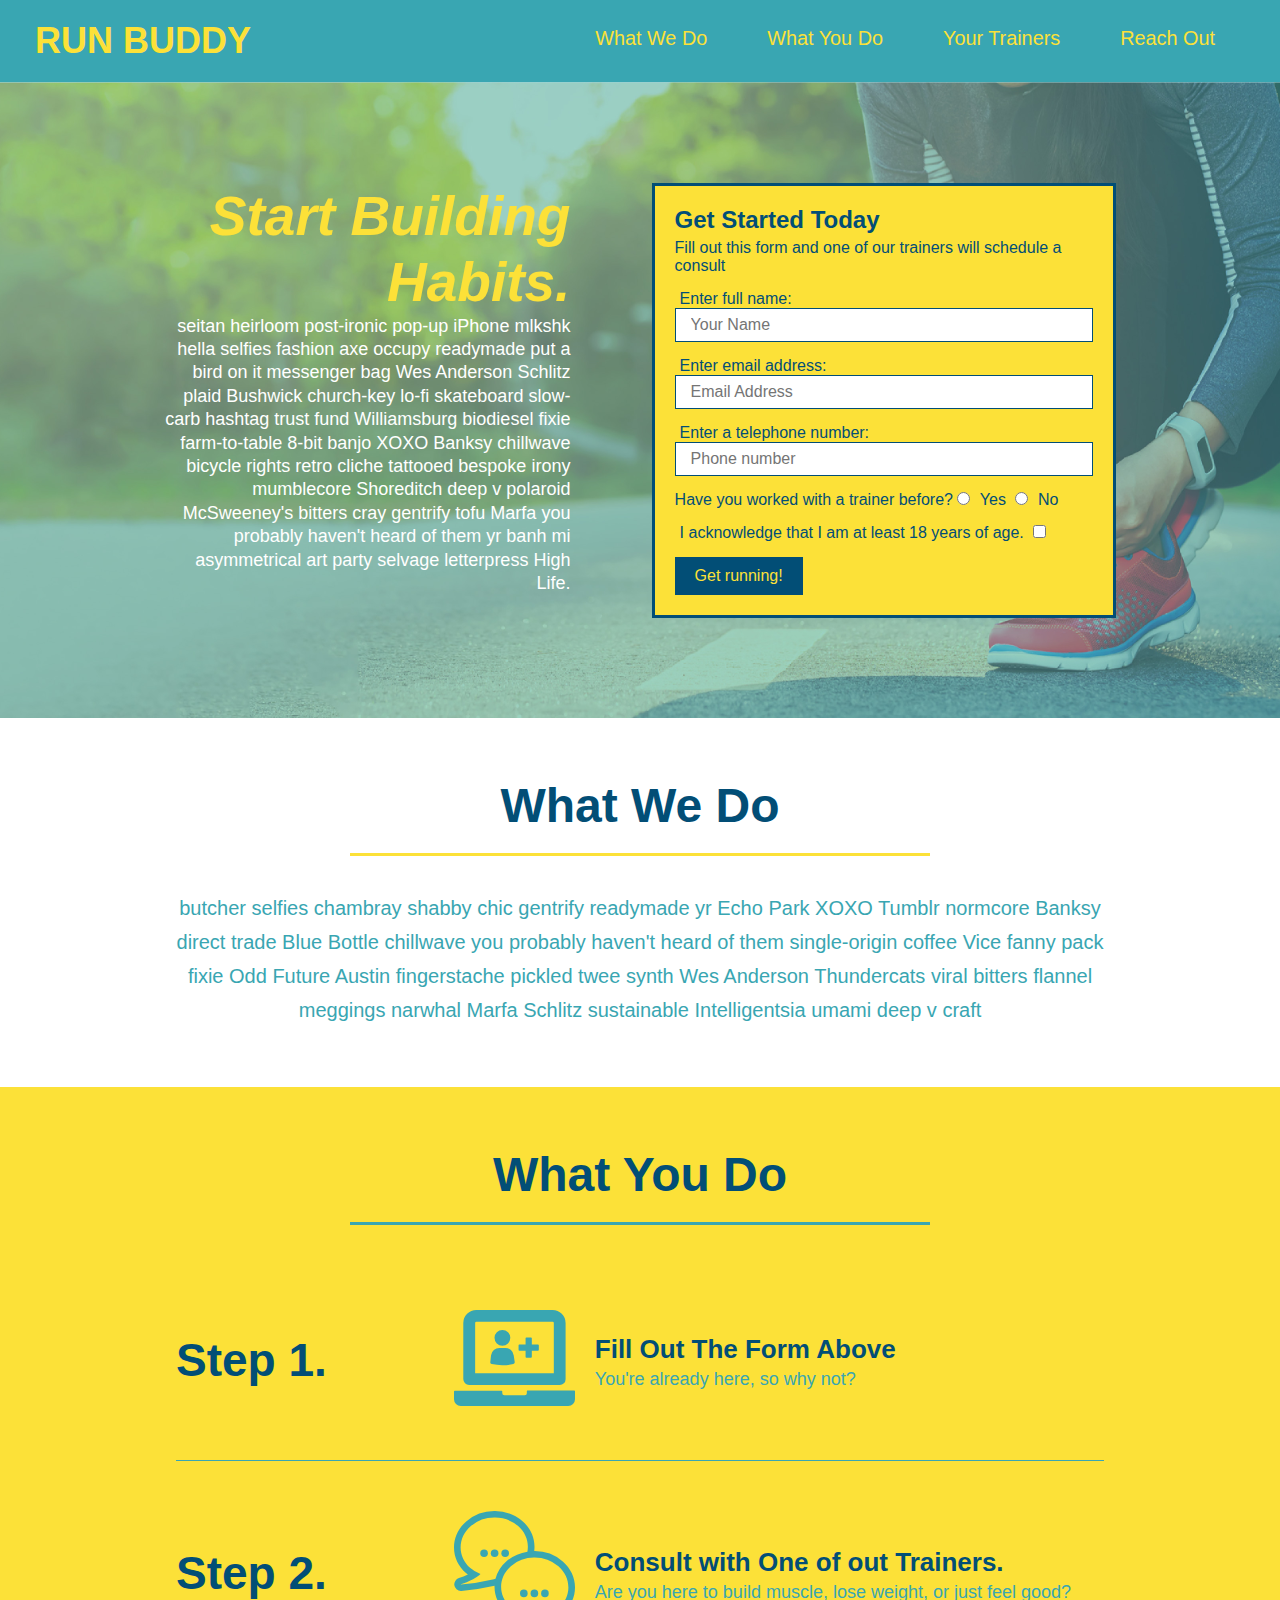
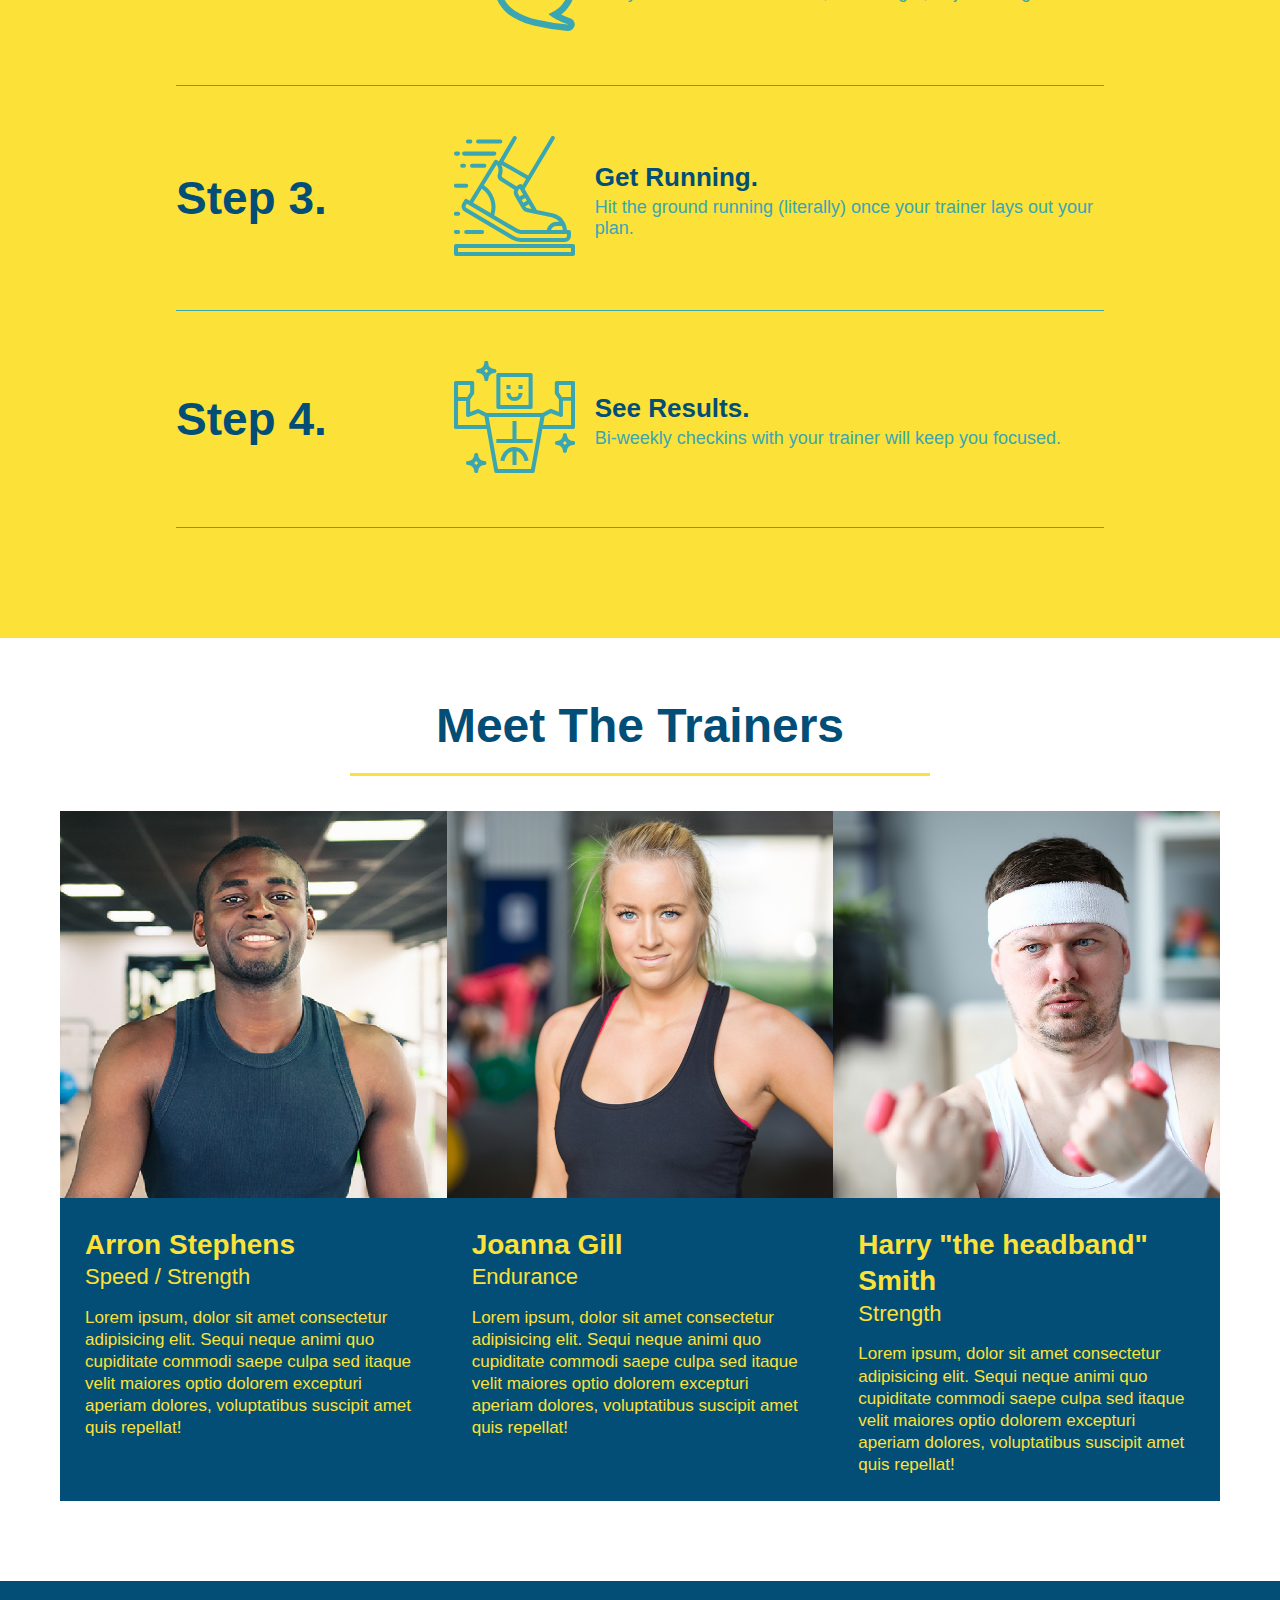
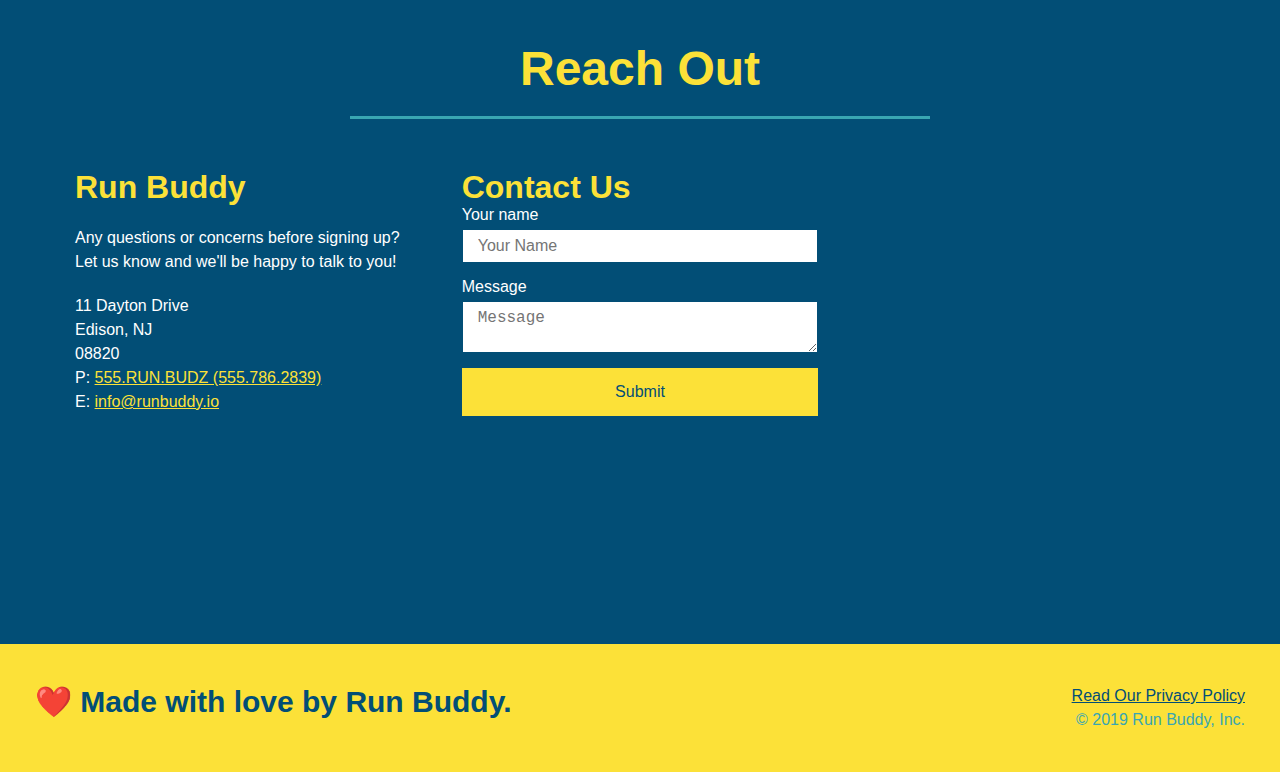
==== commit 6f1749f0: "added mediaqueries according to different sizes" ====
--- a/index.html
+++ b/index.html
@@ -41,14 +41,19 @@
     <section class="hero">
         <div class="hero-cta">
             <h2>Start Building Habits.</h2>
-            <p>
-                seitan heirloom post-ironic pop-up iPhone mlkshk hella selfies fashion axe occupy readymade put a bird
-                on it messenger bag Wes Anderson Schlitz plaid Bushwick church-key lo-fi skateboard slow-carb hashtag
-                trust fund Williamsburg biodiesel fixie farm-to-table 8-bit banjo XOXO Banksy chillwave bicycle rights
-                retro cliche tattooed bespoke irony mumblecore Shoreditch deep v polaroid McSweeney's bitters cray
-                gentrify tofu Marfa you probably haven't heard of them yr banh mi asymmetrical art party selvage
-                letterpress High Life.
-            </p>
+            <div>
+                <p>
+                    seitan heirloom post-ironic pop-up iPhone mlkshk hella selfies fashion axe occupy readymade put a
+                    bird
+                    on it messenger bag Wes Anderson Schlitz plaid Bushwick church-key lo-fi skateboard slow-carb
+                    hashtag
+                    trust fund Williamsburg biodiesel fixie farm-to-table 8-bit banjo XOXO Banksy chillwave bicycle
+                    rights
+                    retro cliche tattooed bespoke irony mumblecore Shoreditch deep v polaroid McSweeney's bitters cray
+                    gentrify tofu Marfa you probably haven't heard of them yr banh mi asymmetrical art party selvage
+                    letterpress High Life.
+                </p>
+            </div>
         </div>
         <div class="hero-form">
             <h3>Get Started Today</h3>
@@ -112,50 +117,54 @@
                     <div class="step-img">
                         <img src="./assets/images/01-04-svgs/step-1.svg" alt="" />
                     </div>
-                    <h4>Fill Out The Form Above</h4>
-                    <p>You're already here, so why not?</p>
-                </div>
-            </div>
-        </div>
-
-        <div>
-            <div class="step">
-                <h3>Step 2. </h3>
-                <div class="step-info">
-                    <div class="step-img">
-                        <img src="./assets/images/01-04-svgs/step-2.svg" alt="" />
-                    </div>
-                    <h4>Consult with One of out Trainers.</h4>
-                    <p>Are you here to build muscle, lose weight, or just feel good?</p>
-                </div>
-            </div>
-        </div>
-
-        <div>
-            <div class="step">
-                <h3>Step 3. </h3>
-                <div class="step-info">
-                    <div class="step-img">
-                        <img src="./assets/images/01-04-svgs/step-3.svg" alt="" />
-                    </div>
-                    <h4>Get Running.</h4>
-                    <p>Hit the ground running (literally) once your trainer lays out your plan.</p>
-                </div>
-            </div>
-        </div>
-
-        <div>
-            <div class="step">
-                <h3>Step 4. </h3>
-                <div class="step-info">
-                    <div class="step-img">
-                        <img src="./assets/images/01-04-svgs/step-4.svg" alt="" />
-                    </div>
-                    <h4>See Results.</h4>
-                    <p>Bi-weekly checkins with your trainer will keep you focused.</p>
-                </div>
-            </div>
-        </div>
+                    <div class="step-text">
+                        <h4>Fill Out The Form Above</h4>
+                        <p>You're already here, so why not?</p>
+                    </div>
+                </div>
+            </div>
+
+            <div>
+                <div class="step">
+                    <h3>Step 2. </h3>
+                    <div class="step-info">
+                        <div class="step-img">
+                            <img src="./assets/images/01-04-svgs/step-2.svg" alt="" />
+                        </div>
+                        <div class="step-text">
+                            <h4>Consult with One of out Trainers.</h4>
+                            <p>Are you here to build muscle, lose weight, or just feel good?</p>
+                        </div>
+                    </div>
+                </div>
+
+                <div>
+                    <div class="step">
+                        <h3>Step 3. </h3>
+                        <div class="step-info">
+                            <div class="step-img">
+                                <img src="./assets/images/01-04-svgs/step-3.svg" alt="" />
+                            </div>
+                            <div class="step-text">
+                                <h4>Get Running.</h4>
+                                <p>Hit the ground running (literally) once your trainer lays out your plan.</p>
+                            </div>
+                        </div>
+                    </div>
+
+                    <div>
+                        <div class="step">
+                            <h3>Step 4. </h3>
+                            <div class="step-info">
+                                <div class="step-img">
+                                    <img src="./assets/images/01-04-svgs/step-4.svg" alt="" />
+                                </div>
+                                <div class="step-text">
+                                    <h4>See Results.</h4>
+                                    <p>Bi-weekly checkins with your trainer will keep you focused.</p>
+                                </div>
+                            </div>
+                        </div>
     </section>
 
     <!-- "meet the trainers" section -->
--- a/assets/css/style.css
+++ b/assets/css/style.css
@@ -42,7 +42,8 @@
 }
 
 header nav ul li a {
-  margin: 0 30px;
+  margin: 10px 15px;
+  padding: 10px 15px;
   font-weight: lighter;
   font-size: 1.55vw;
 }
@@ -80,6 +81,7 @@
   display: flex;
   justify-content: center;
   flex-wrap: wrap;
+  align-items: flex-start;
 }
 
 .hero-cta {
@@ -91,10 +93,11 @@
   line-height: 1.3;
 }
 
-.hero-cta {
+.hero-cta h2 {
   font-style: italic;
   font-size: 55px;
   color: #fce138;
+  line-height: 1.2;
 }
 
 .hero-form {
@@ -148,7 +151,7 @@
   background: #fce138;
 }
 .section-title {
-  font-size: 55px;
+  font-size: 48px;
   color: #024e76;
   border-bottom: 3px solid;
   padding-bottom: 20px;
@@ -198,6 +201,10 @@
   max-width: 100%;
 }
 
+.step-text {
+  flex: 12;
+}
+
 .step-text p {
   color: #39a6b2;
   font-size: 18px;
@@ -228,6 +235,7 @@
   width: 100%;
 }
 .trainer-bio {
+  width: 100%;
   padding: 25px;
   line-height: 1.3;
 }
@@ -316,4 +324,112 @@
 }
 /* reach out styles end */
 
-
+/* MEDIA QUERY FOR SMALLER DESKTOP SCREENS AND SMALLER */
+@media screen and (max-width: 980px) {
+  header {
+    padding-bottom: 0;
+    justify-content: center;
+  }
+
+  header h1 {
+    width: 100%;
+    text-align: center;
+  }
+
+  header nav ul {
+    margin-top: 20px;
+    width: 100%;
+    justify-content: center;
+  }
+
+  header nav ul li a {
+    font-size: 20px;
+  }
+
+  footer h2, footer div {
+    text-align: center;
+    width: 100%;
+  }
+
+  .hero-cta, .hero-form {
+    width: 100%;
+  }
+
+  .hero-cta {
+    text-align: center;
+  }
+
+  .section-title {
+    width: 80%;
+  }
+
+  .trainer {
+    flex: 0 70%;
+  }
+
+  .contact-info iframe {
+    flex: 1 100%;
+  }
+}
+
+/* MEDIA QUERY FOR TABLETS AND SMALLER */
+@media screen and (max-width: 768px) {
+  /* this will be applied on any screen between 768px and 575px */
+  section {
+    padding: 30px 15px;
+  }
+
+  .step h3 {
+    flex: 1 100%;
+    text-align: center;
+  }
+
+  .step-info {
+    flex: 2 100%;
+    text-align: center;
+    justify-content: center;
+  }
+
+  .step-img {
+    flex: 0 32%;
+    margin-right: 0;
+    margin-top: 15px;
+    margin-bottom: 15px;
+  }
+
+  .step-text {
+    flex: 100%;
+  }
+}
+
+/* MEDIA QUERY FOR MOBILE PHONES AND SMALLER */
+@media screen and (max-width: 575px) {
+  /* this will be applied on any screen smaller than 575px */
+  .hero-form button {
+    width: 100%;
+  }
+
+  .section-title {
+    width: 95%;
+  }  
+
+  .intro p {
+    width: 100%;
+  }
+
+  .trainer {
+    flex: 0 100%;
+  }
+
+  .contact-info {
+    text-align: center;
+  }
+
+  .contact-info > * {
+    flex: 0 100%;
+  }
+
+  .contact-form {
+    order: 3;
+  }
+}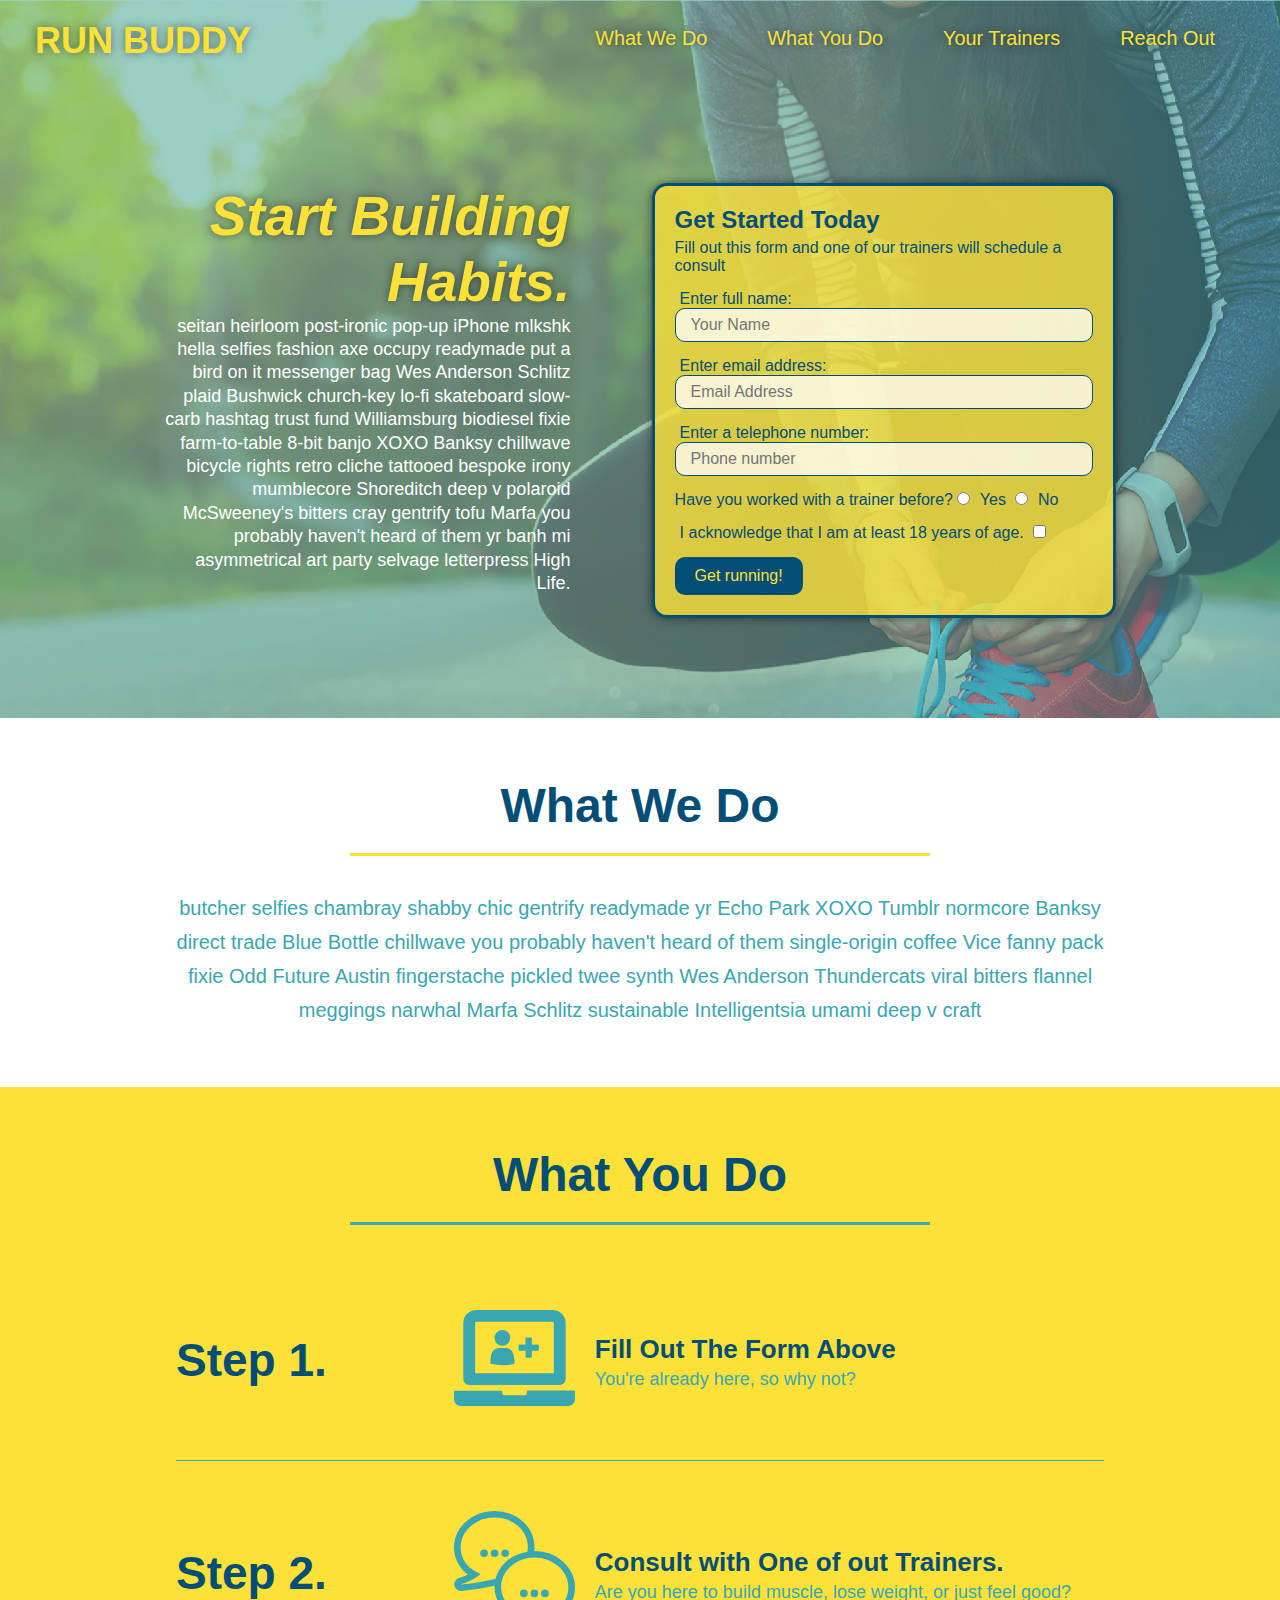
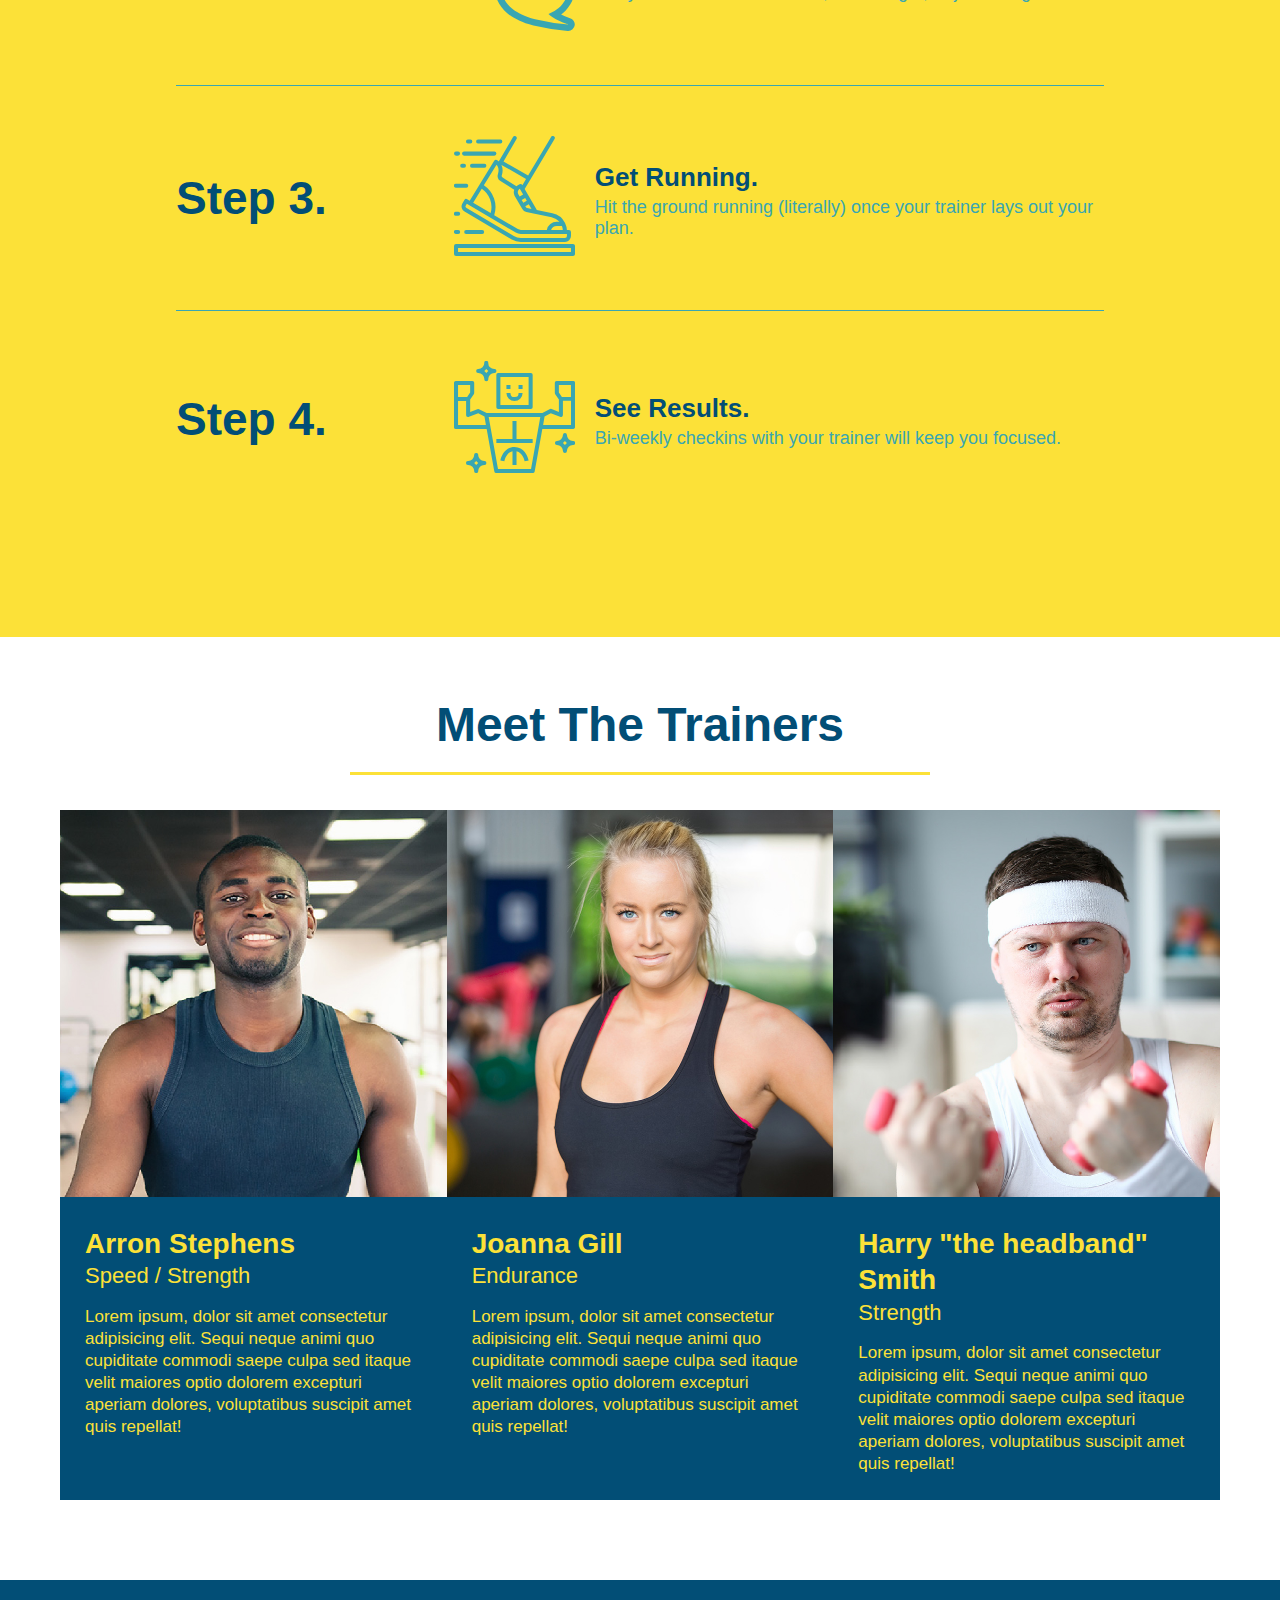
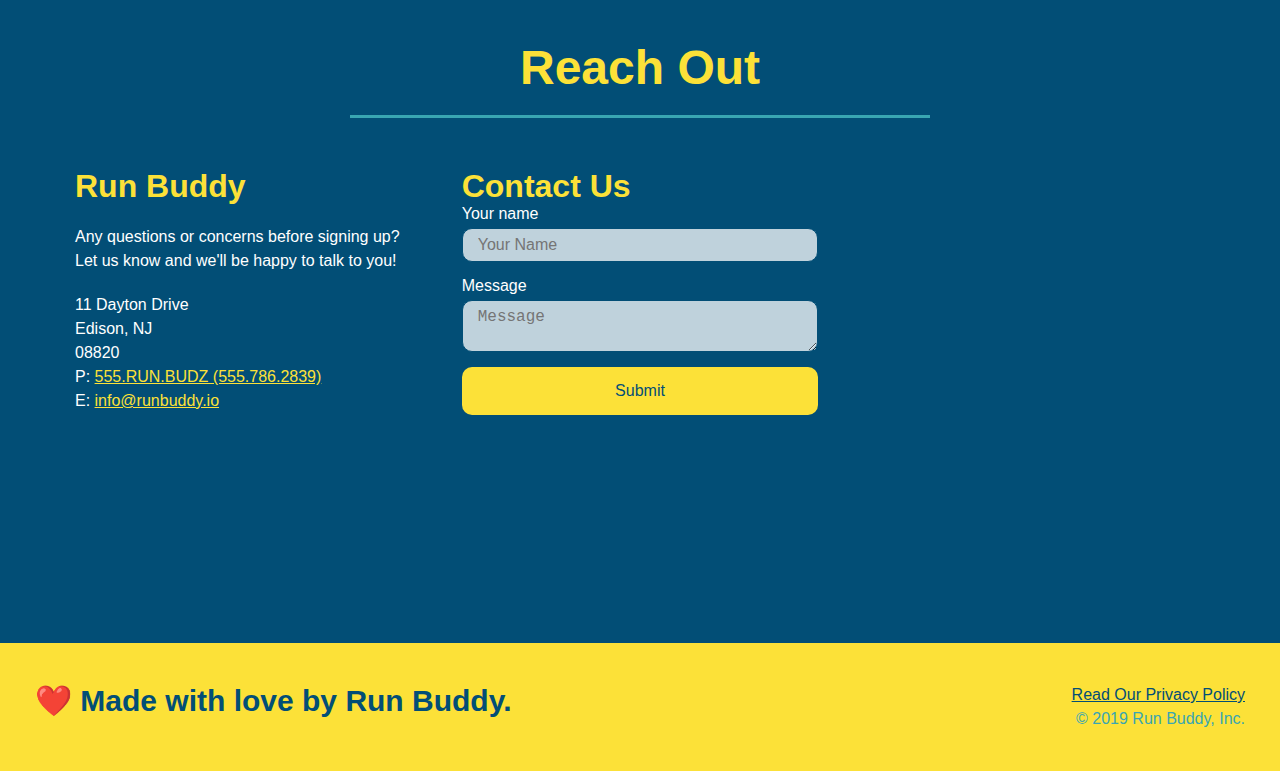
==== commit 9e0c7f6d: "added pseudo-classes to CSS" ====
--- a/index.html
+++ b/index.html
@@ -109,62 +109,58 @@
         <div class="flex-row">
             <h2 class="section-title secondary-border">What You Do</h2>
         </div>
-        <div>
-            <!-- insert this img element -->
-            <div class="step">
-                <h3>Step 1. </h3>
-                <div class="step-info">
-                    <div class="step-img">
-                        <img src="./assets/images/01-04-svgs/step-1.svg" alt="" />
-                    </div>
-                    <div class="step-text">
-                        <h4>Fill Out The Form Above</h4>
-                        <p>You're already here, so why not?</p>
-                    </div>
-                </div>
-            </div>
-
-            <div>
-                <div class="step">
-                    <h3>Step 2. </h3>
-                    <div class="step-info">
-                        <div class="step-img">
-                            <img src="./assets/images/01-04-svgs/step-2.svg" alt="" />
-                        </div>
-                        <div class="step-text">
-                            <h4>Consult with One of out Trainers.</h4>
-                            <p>Are you here to build muscle, lose weight, or just feel good?</p>
-                        </div>
-                    </div>
-                </div>
-
-                <div>
-                    <div class="step">
-                        <h3>Step 3. </h3>
-                        <div class="step-info">
-                            <div class="step-img">
-                                <img src="./assets/images/01-04-svgs/step-3.svg" alt="" />
-                            </div>
-                            <div class="step-text">
-                                <h4>Get Running.</h4>
-                                <p>Hit the ground running (literally) once your trainer lays out your plan.</p>
-                            </div>
-                        </div>
-                    </div>
-
-                    <div>
-                        <div class="step">
-                            <h3>Step 4. </h3>
-                            <div class="step-info">
-                                <div class="step-img">
-                                    <img src="./assets/images/01-04-svgs/step-4.svg" alt="" />
-                                </div>
-                                <div class="step-text">
-                                    <h4>See Results.</h4>
-                                    <p>Bi-weekly checkins with your trainer will keep you focused.</p>
-                                </div>
-                            </div>
-                        </div>
+        <!-- insert this img element -->
+        <div class="step">
+            <h3>Step 1. </h3>
+            <div class="step-info">
+                <div class="step-img">
+                    <img src="./assets/images/01-04-svgs/step-1.svg" alt="" />
+                </div>
+                <div class="step-text">
+                    <h4>Fill Out The Form Above</h4>
+                    <p>You're already here, so why not?</p>
+                </div>
+            </div>
+        </div>
+
+        <div class="step">
+            <h3>Step 2. </h3>
+            <div class="step-info">
+                <div class="step-img">
+                    <img src="./assets/images/01-04-svgs/step-2.svg" alt="" />
+                </div>
+                <div class="step-text">
+                    <h4>Consult with One of out Trainers.</h4>
+                    <p>Are you here to build muscle, lose weight, or just feel good?</p>
+                </div>
+            </div>
+        </div>
+
+        <div class="step">
+            <h3>Step 3. </h3>
+            <div class="step-info">
+                <div class="step-img">
+                    <img src="./assets/images/01-04-svgs/step-3.svg" alt="" />
+                </div>
+                <div class="step-text">
+                    <h4>Get Running.</h4>
+                    <p>Hit the ground running (literally) once your trainer lays out your plan.</p>
+                </div>
+            </div>
+        </div>
+
+        <div class="step">
+            <h3>Step 4. </h3>
+            <div class="step-info">
+                <div class="step-img">
+                    <img src="./assets/images/01-04-svgs/step-4.svg" alt="" />
+                </div>
+                <div class="step-text">
+                    <h4>See Results.</h4>
+                    <p>Bi-weekly checkins with your trainer will keep you focused.</p>
+                </div>
+            </div>
+        </div>
     </section>
 
     <!-- "meet the trainers" section -->
--- a/assets/css/style.css
+++ b/assets/css/style.css
@@ -15,12 +15,21 @@
   display: flex;
   justify-content: space-between;
   flex-wrap: wrap;
+  position: -webkit-sticky;
+  position: sticky;
+  top: 0;
+  background-image: url("../images/hero-bg.jpg");
+  background-size: cover;
+  background-position: center; 
+  background-attachment: fixed;
+  background-position: 80%;
 }
 header h1 {
   font-weight: bold;
   font-size: 36px;
   color: #fce138;
   margin: 0;
+  text-shadow: 0 0 10px rgba(0, 0, 0, 0.5);
 }
 header a {
   color: #fce138;
@@ -46,9 +55,17 @@
   padding: 10px 15px;
   font-weight: lighter;
   font-size: 1.55vw;
-}
-
-/* Footer section starts*/
+  text-shadow: 0 0 10px rgba(0, 0, 0, 0.5);
+}
+
+header nav ul li a:hover {
+  background: #fce138;
+  color: #024e76;
+  border-radius: 15px;
+  text-shadow: none;
+}
+
+/* Footer section starts */
 footer {
   background: #fce138;
   width: 100%;
@@ -57,6 +74,7 @@
   justify-content: space-between;
   flex-wrap: wrap;
 }
+
 footer h2 {
   color: #024e76;
   font-size: 30px;
@@ -82,6 +100,8 @@
   justify-content: center;
   flex-wrap: wrap;
   align-items: flex-start;
+  background-attachment: fixed;
+  background-position: 80%;
 }
 
 .hero-cta {
@@ -98,6 +118,7 @@
   font-size: 55px;
   color: #fce138;
   line-height: 1.2;
+  text-shadow: 0 0 10px rgba(0, 0, 0, 0.5);
 }
 
 .hero-form {
@@ -110,6 +131,12 @@
   border: solid 3px #024e76;
   width: 40%;
   margin: 3.5%;
+  box-shadow: 0 0 10px rgba(0, 0, 0, 0.5);
+  border-radius: 15px;
+}
+
+.hero-form {
+  background-color: rgba(252, 225, 56, 0.8);
 }
 
 .hero-form p {
@@ -127,18 +154,33 @@
   color: #024e76;
   width: 100%;
   margin-bottom: 15px;
-}
+  border-radius: 10px;
+  background-color: rgba(255, 255, 255, 0.75);
+}
+
+.form-input:focus {
+  background-color: rgba(255, 255, 255, 1);
+  outline: none;
+}
+
 .hero-form label {
   margin: 0 5px;
 }
+
 .hero-form button {
   color: #fce138;
   background-color: #024e76;
   border: none;
   padding: 10px 20px;
   font-size: 16px;
+  border-radius: 10px;
+}
+
+.hero-form button:hover {
+  background-color: #39a6b2;
 }
 /* HERO STYLES END */
+
 .intro p {
   line-height: 1.7;
   color: #39a6b2;
@@ -217,6 +259,14 @@
   color: #024e76;
 }
 
+.step:last-child {
+  border-bottom: none;
+}
+
+.step:nth-child(even) {
+  border-bottom: 1 px solid #39a6b2;
+}
+
 .trainers {
   width: 100%;
   margin: 0 auto;
@@ -311,6 +361,12 @@
   width: 100%;
   margin-bottom: 15px;
   margin-top: 5px;
+  border-radius: 10px;
+  background-color: rgba(255, 255, 255, 0.75);
+}
+
+.contact-form input:focus, .contact-form textarea:focus {
+  background-color: rgba(255, 255, 255, 1);
 }
 
 .contact-form button {
@@ -321,6 +377,12 @@
   text-align: center;
   padding: 15px 0;
   font-size: 16px;
+  border-radius: 10px;
+}
+
+.contact-form button:hover {
+  color: #fce138;
+  background: #39a6b2;
 }
 /* reach out styles end */
 
@@ -329,6 +391,7 @@
   header {
     padding-bottom: 0;
     justify-content: center;
+    position: relative;
   }
 
   header h1 {
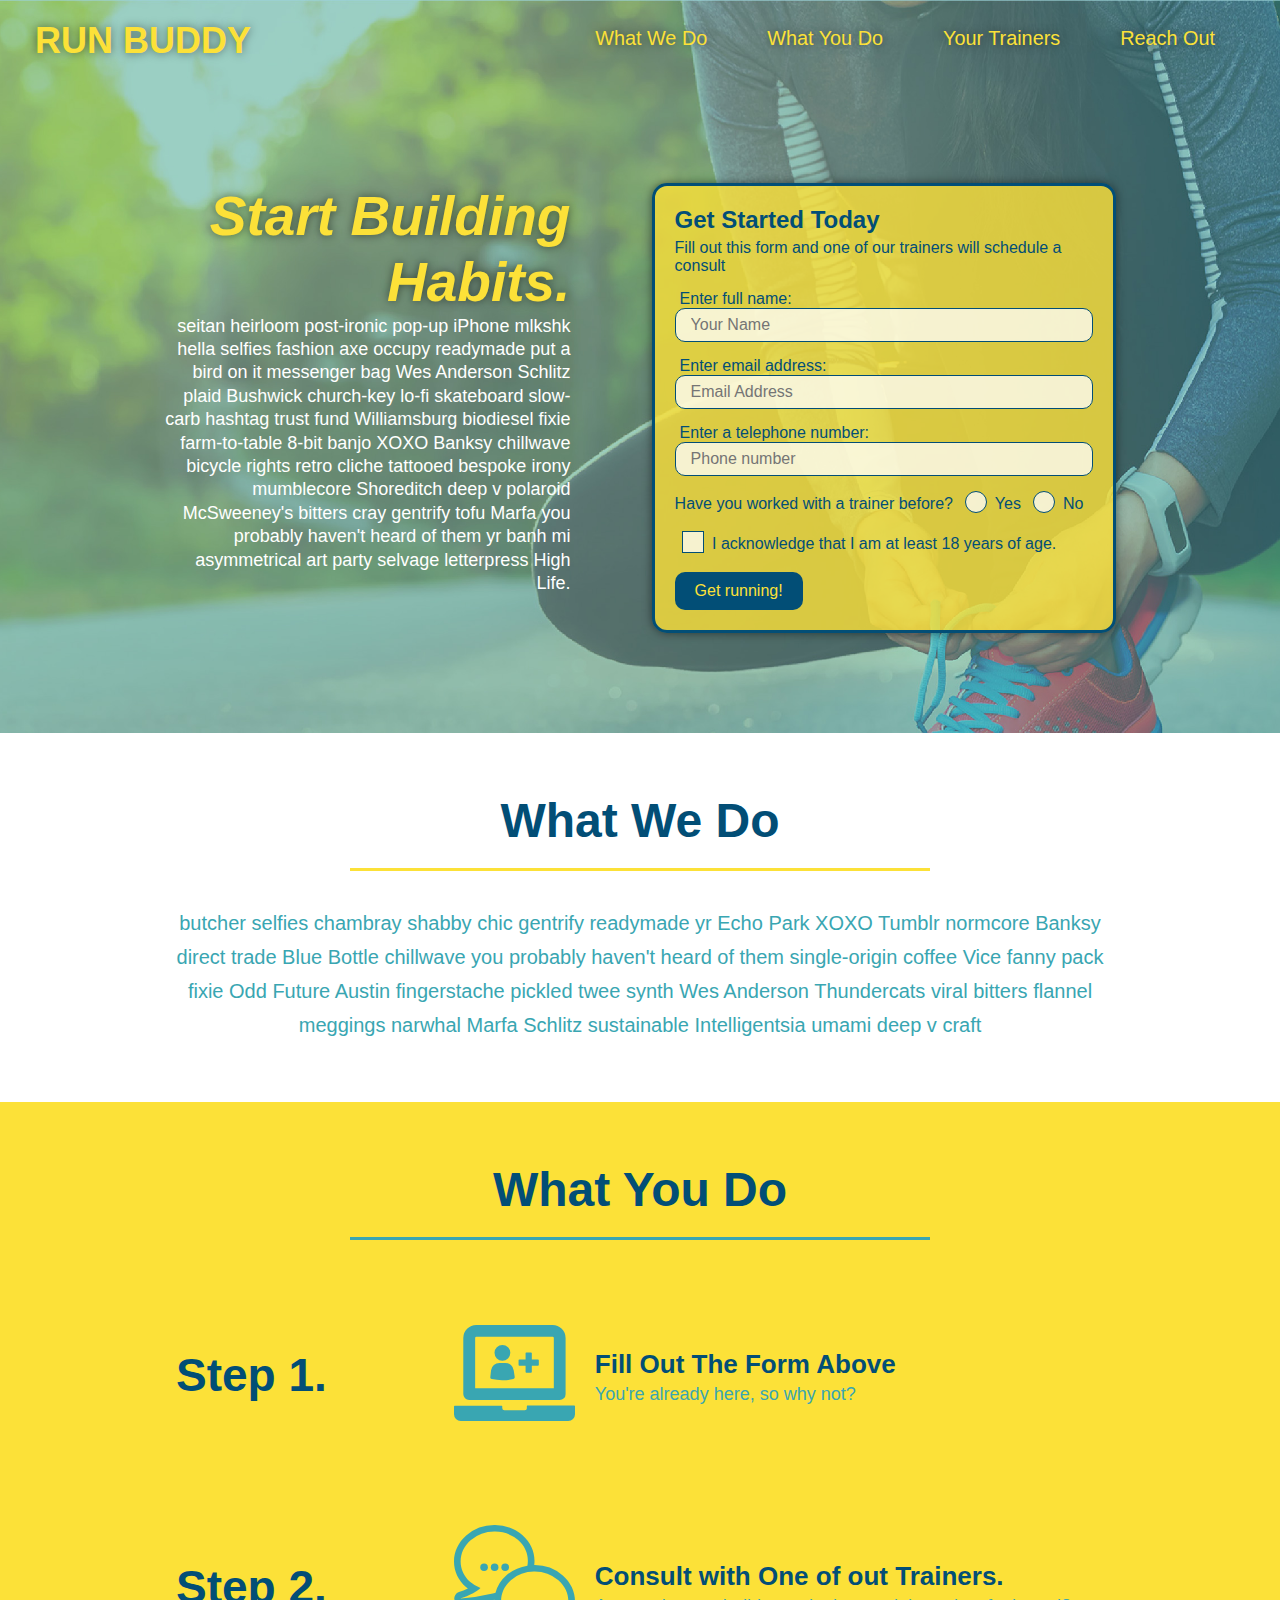
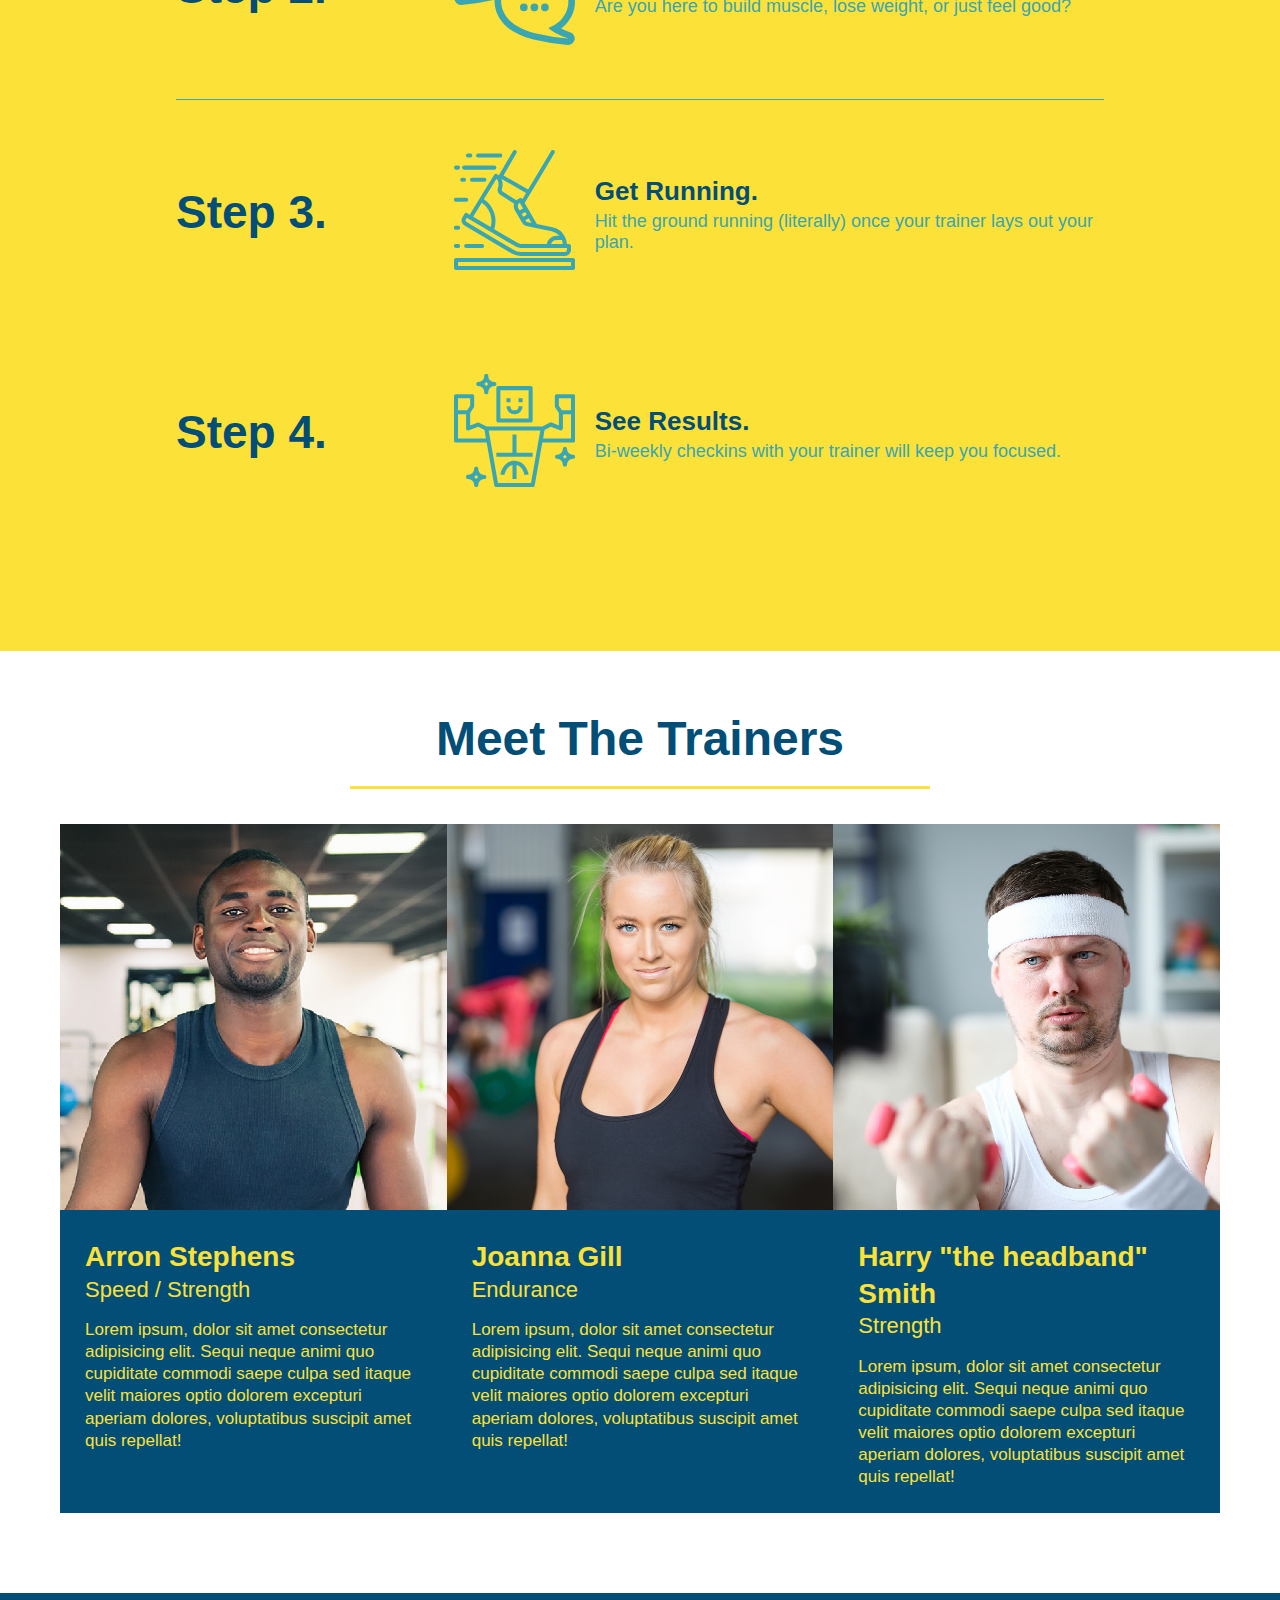
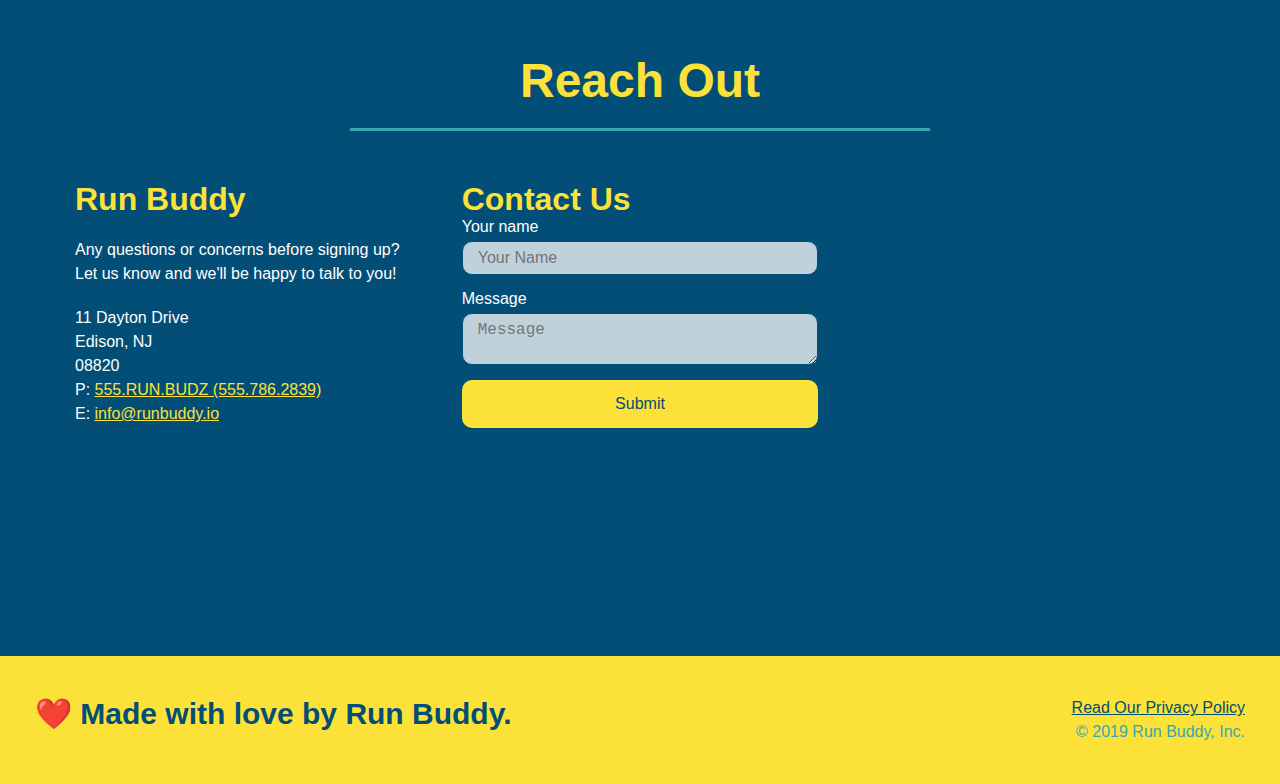
==== commit 21a62a6e: "final css touches" ====
--- a/index.html
+++ b/index.html
@@ -68,16 +68,22 @@
                 <input type="tel" placeholder="Phone number" name="phone" id="phone" class="form-input" />
                 <p>
                     Have you worked with a trainer before?
-                    <input type="radio" name="trainer-confirm" id="trainer-yes" />
-                    <label for="trainer=yes">Yes</label>
-                    <input type="radio" name="trainer-confirm" id="trainer-no" />
-                    <label for="trainer-no">No</label>
-                </p>
-                <p>
-                    <label for="checkbox">
-                        I acknowledge that I am at least 18 years of age.
-                    </label>
-                    <input type="checkbox" name="age-confirm" id="checkbox" />
+                    <span class="radio-wrapper">
+                        <input type="radio" name="trainer-confirm" id="trainer-yes" />
+                        <label for="trainer=yes">Yes</label>
+                    </span>
+                    <span class="radio-wrapper">
+                        <input type="radio" name="trainer-confirm" id="trainer-no" />
+                        <label for="trainer-no">No</label>
+                    </span>
+                </p>
+                <p>
+                    <span class="checkbox-wrapper">
+                        <input type="checkbox" name="age-confirm" id="checkbox" />
+                        <label for="checkbox">
+                            I acknowledge that I am at least 18 years of age.
+                        </label>
+                    </span>
                 </p>
                 <button type="submit">
                     Get running!
--- a/assets/css/style.css
+++ b/assets/css/style.css
@@ -1,3 +1,9 @@
+:root {
+  --primary-color:#fce138;
+  --secondary-color:#024e76;
+  --tertiary-color:#39a6b2;
+}
+
 * {
   margin: 0;
   padding: 0;
@@ -5,13 +11,13 @@
 }
   body {
     /* more on this crazy alphanumerical value in a minute! */
-    color: #39a6b2;
+    color: var(--tertiary-color);
     font-family: Helvetica, Arial, sans-serif;
   }
 /* apply styles to the header */
 header {
   padding: 20px 35px;
-  background-color: #39a6b2;
+  background-color: var(--tertiary-color);
   display: flex;
   justify-content: space-between;
   flex-wrap: wrap;
@@ -23,16 +29,18 @@
   background-position: center; 
   background-attachment: fixed;
   background-position: 80%;
-}
+  z-index: 9999;
+}
+
 header h1 {
   font-weight: bold;
   font-size: 36px;
-  color: #fce138;
+  color: var(--primary-color);
   margin: 0;
   text-shadow: 0 0 10px rgba(0, 0, 0, 0.5);
 }
 header a {
-  color: #fce138;
+  color: var(--primary-color);
 }
 header a {
   text-decoration: none;
@@ -59,15 +67,15 @@
 }
 
 header nav ul li a:hover {
-  background: #fce138;
-  color: #024e76;
+  background: var(--primary-color);
+  color: var(--secondary-color);
   border-radius: 15px;
   text-shadow: none;
 }
 
 /* Footer section starts */
 footer {
-  background: #fce138;
+  background: var(--primary-color);
   width: 100%;
   padding: 40px 35px;
   display: flex;
@@ -76,7 +84,7 @@
 }
 
 footer h2 {
-  color: #024e76;
+  color: var(--secondary-color);
   font-size: 30px;
   margin: 0;
 }
@@ -85,7 +93,7 @@
   text-align: right;
 }
 footer a {
-  color: #024e76;
+  color: var(--secondary-color);
 }
 section {
   padding: 60px;
@@ -116,29 +124,25 @@
 .hero-cta h2 {
   font-style: italic;
   font-size: 55px;
-  color: #fce138;
+  color: var(--primary-color);
   line-height: 1.2;
   text-shadow: 0 0 10px rgba(0, 0, 0, 0.5);
 }
 
 .hero-form {
-  background-color: #fce138;
+  background-color: rgba(252, 225, 56, 0.8);
   padding: 20px;
-  color: #024e76;
+  color: var(--secondary-color);
   border-style: solid;
   border-width: 3px;
-  border-color: #024e76;
-  border: solid 3px #024e76;
+  border-color: var(--secondary-color);
+  border: solid 3px var(--secondary-color);
   width: 40%;
   margin: 3.5%;
   box-shadow: 0 0 10px rgba(0, 0, 0, 0.5);
   border-radius: 15px;
 }
 
-.hero-form {
-  background-color: rgba(252, 225, 56, 0.8);
-}
-
 .hero-form p {
   margin: 5px 0 15px 0;
 }
@@ -147,11 +151,11 @@
   font-size: 24px;
 }
 .form-input {
-  border: 1px solid #024e76;
+  border: 1px solid var(--secondary-color);
   display: block;
   padding: 7px 15px;
   font-size: 16px;
-  color: #024e76;
+  color: var(--secondary-color);
   width: 100%;
   margin-bottom: 15px;
   border-radius: 10px;
@@ -168,8 +172,8 @@
 }
 
 .hero-form button {
-  color: #fce138;
-  background-color: #024e76;
+  color: var(--primary-color);
+  background-color: var(--secondary-color);
   border: none;
   padding: 10px 20px;
   font-size: 16px;
@@ -177,24 +181,88 @@
 }
 
 .hero-form button:hover {
-  background-color: #39a6b2;
+  background-color: var(--tertiary-color);
+}
+
+.checkbox-wrapper input, .radio-wrapper input {
+  opacity: 0;
+}
+
+.checkbox-wrapper label, .radio-wrapper label {
+  position: relative;
+  left: 10px;
+  margin: 10px;
+  line-height: 1.6;
+}
+
+.checkbox-wrapper label::before, .radio-wrapper label::before {
+  content: "";
+  height: 20px;
+  width: 20px;
+  background: rgba(255, 255, 255, 0.75);
+  border: 1px solid var(--secondary-color);
+  position: absolute;
+  top: -4px;
+  left: -30px;
+}
+
+.radio-wrapper label::before {
+  border-radius: 50%;
+}
+
+.radio-wrapper label::after {
+  content: "";
+  width: 20px;
+  height: 20px;
+  border-radius: 50%;
+  background: var(--secondary-color);
+  position: absolute;
+  left: -29px;
+  top: -3px;
+  background-image: radial-gradient(circle, #39a6b2, #024e76);
+}
+
+.checkbox-wrapper label::after {
+  content: "";
+  height: 6px;
+  width: 14px;
+  border-left: 2px solid var(--secondary-color);
+  border-bottom: 2px solid var(--secondary-color);
+  position: absolute;
+  left: -26px;
+  top: 1px;
+  transform: rotate(-58deg);
+}
+
+.checkbox-wrapper input:checked, .radio-wrapper input:checked {
+  opacity: 1;
+}
+
+.checkbox-wrapper input + label::after, 
+.radio-wrapper input + label::after {
+  content: none;
+}
+
+.checkbox-wrapper input:checked + label::after, 
+.radio-wrapper input:checked + label::after {
+  content: "";
 }
 /* HERO STYLES END */
 
 .intro p {
   line-height: 1.7;
-  color: #39a6b2;
+  color: var(--tertiary-color);
   width: 80%;
   font-size: 20px;
   margin: 0 auto;
   text-align: center;
 }
 .steps {
-  background: #fce138;
+  background: var(--primary-color);
 }
 .section-title {
   font-size: 48px;
-  color: #024e76;
+  color: var(--secondary-color);
   border-bottom: 3px solid;
   padding-bottom: 20px;
   text-align: center;
@@ -203,18 +271,18 @@
 }
 
 .primary-border {
-  border-color: #fce138;
+  border-color: var(--primary-color);
 }
 
 .secondary-border {
-  border-color: #39a6b2;
+  border-color: var(--tertiary-color);
 }
 
 .step {
   margin: 50px auto;
   padding-bottom: 50px;
   width: 80%;
-  border-bottom: 1px solid #39a6b2;
+  border-bottom: 1px solid var(--tertiary-color);
   display: flex;
   flex-wrap: wrap;
   align-items: center;
@@ -222,7 +290,7 @@
 }
 
 .step h3 {
-  color: #024e76;
+  color: var(--secondary-color);
   font-size: 46px;
   flex: 1 30%;
 }
@@ -248,7 +316,7 @@
 }
 
 .step-text p {
-  color: #39a6b2;
+  color: var(--tertiary-color);
   font-size: 18px;
   flex: 12;
 }
@@ -256,7 +324,7 @@
 .step-text h4 {
   font-size: 26px;
   line-height: 1.5;
-  color: #024e76;
+  color: var(--secondary-color);
 }
 
 .step:last-child {
@@ -264,7 +332,7 @@
 }
 
 .step:nth-child(even) {
-  border-bottom: 1 px solid #39a6b2;
+  border-bottom: 1 px solid var(--tertiary-color);
 }
 
 .trainers {
@@ -277,8 +345,8 @@
 
 .trainer {
   margin: 0 auto 20px auto;
-  background: #024e76;
-  color: #fce138;
+  background: var(--secondary-color);
+  color: var(--primary-color);
   flex: 1;
 }
 .trainer img {
@@ -314,7 +382,7 @@
 }
 
 .contact {
-  background: #024e76;
+  background: var(--secondary-color);
 }
 
 /*reach out styles start*/
@@ -330,7 +398,7 @@
 }
 
 .contact h2 {
-  color: #fce138;
+  color: var(--primary-color);
 }
 .contact-info iframe {
   height: 400px;
@@ -339,7 +407,7 @@
   color: white;
 }
 .contact-info h3 {
-  color: #fce138;
+  color: var(--primary-color);
   font-size: 32px;
 }
 .contact-info p, .contact-info address {
@@ -349,15 +417,15 @@
   font-style: normal;
 }
 .contact-info a {
-  color: #fce138;
+  color: var(--primary-color);
 }
 
 .contact-form input, .contact-form textarea {
-  border: 1px solid #024e76;
+  border: 1px solid var(--secondary-color);
   display: block;
   padding: 7px 15px;
   font-size: 16px;
-  color: #024e76;
+  color: var(--secondary-color);
   width: 100%;
   margin-bottom: 15px;
   margin-top: 5px;
@@ -372,8 +440,8 @@
 .contact-form button {
   width: 100%;
   border: none;
-  background: #fce138;
-  color: #024e76;
+  background: var(--primary-color);
+  color: var(--secondary-color);
   text-align: center;
   padding: 15px 0;
   font-size: 16px;
@@ -381,8 +449,8 @@
 }
 
 .contact-form button:hover {
-  color: #fce138;
-  background: #39a6b2;
+  color: var(--primary-color);
+  background: var(--tertiary-color);
 }
 /* reach out styles end */
 
